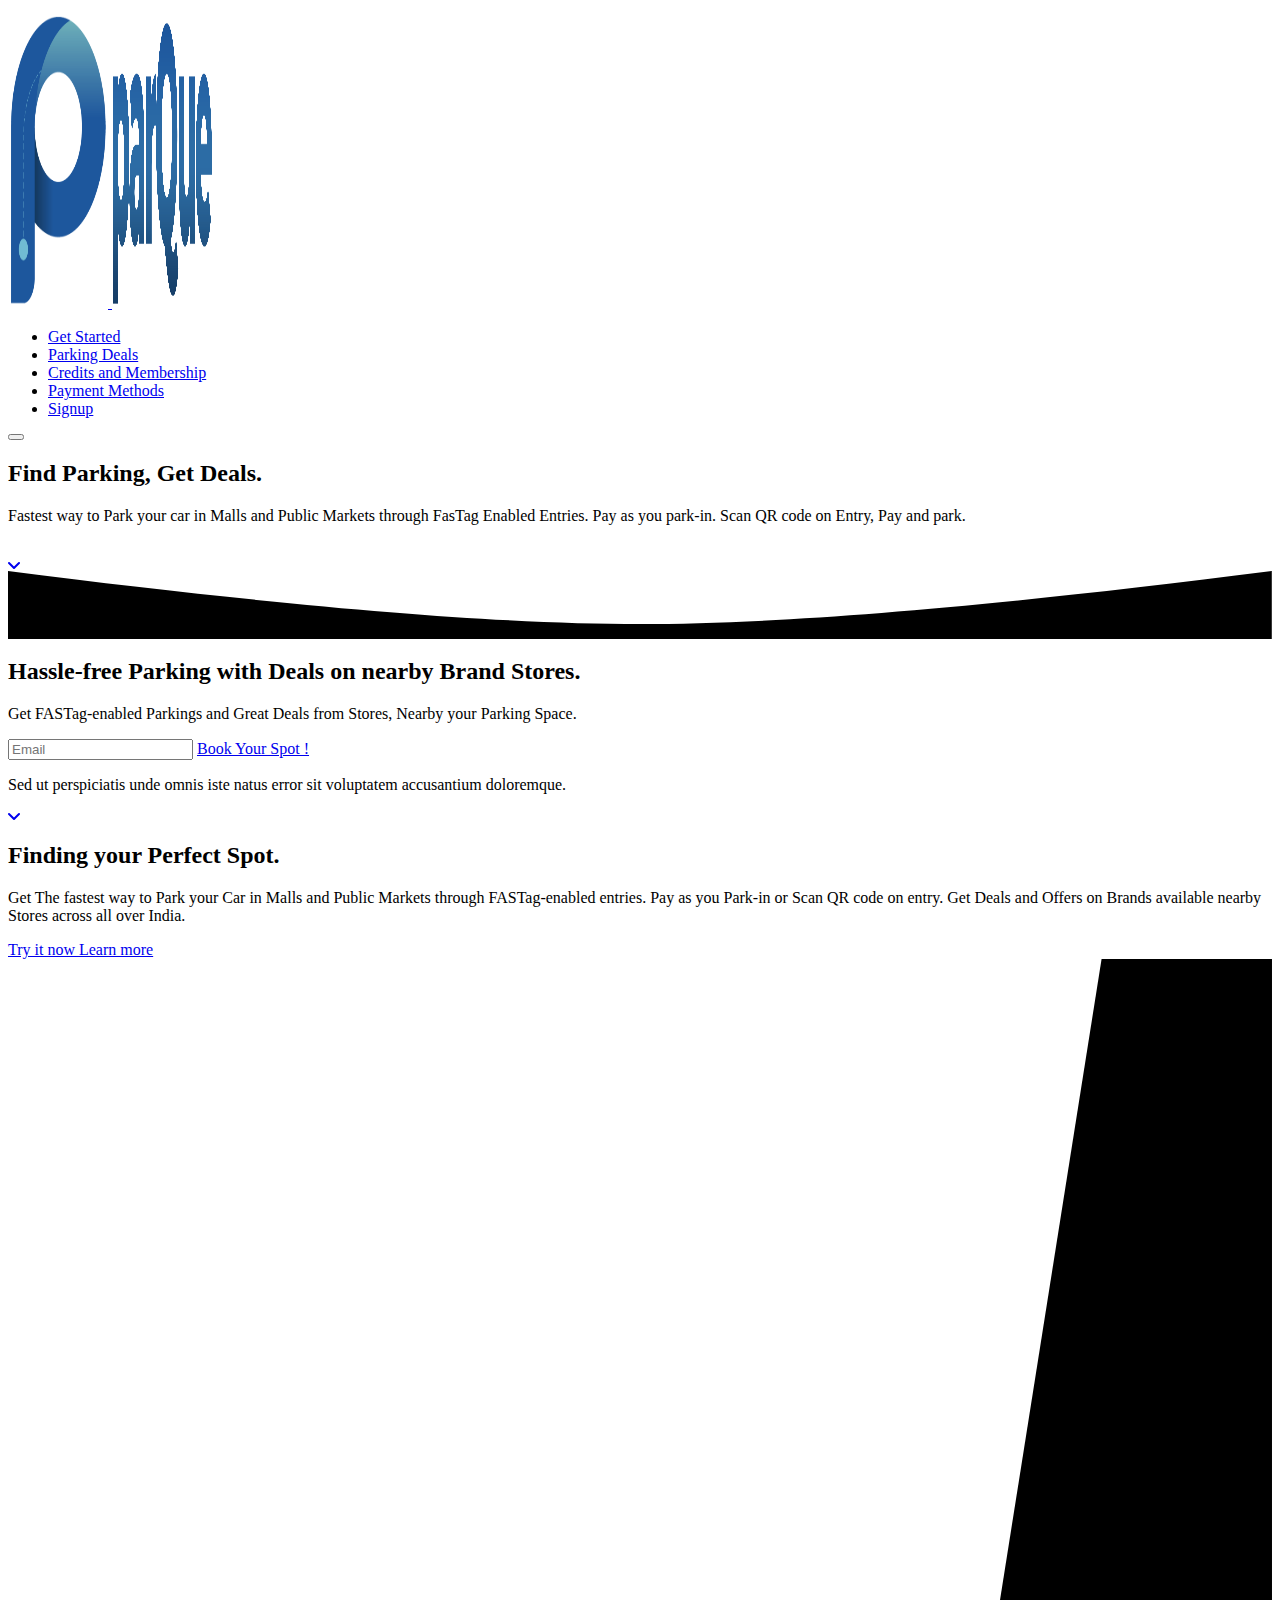
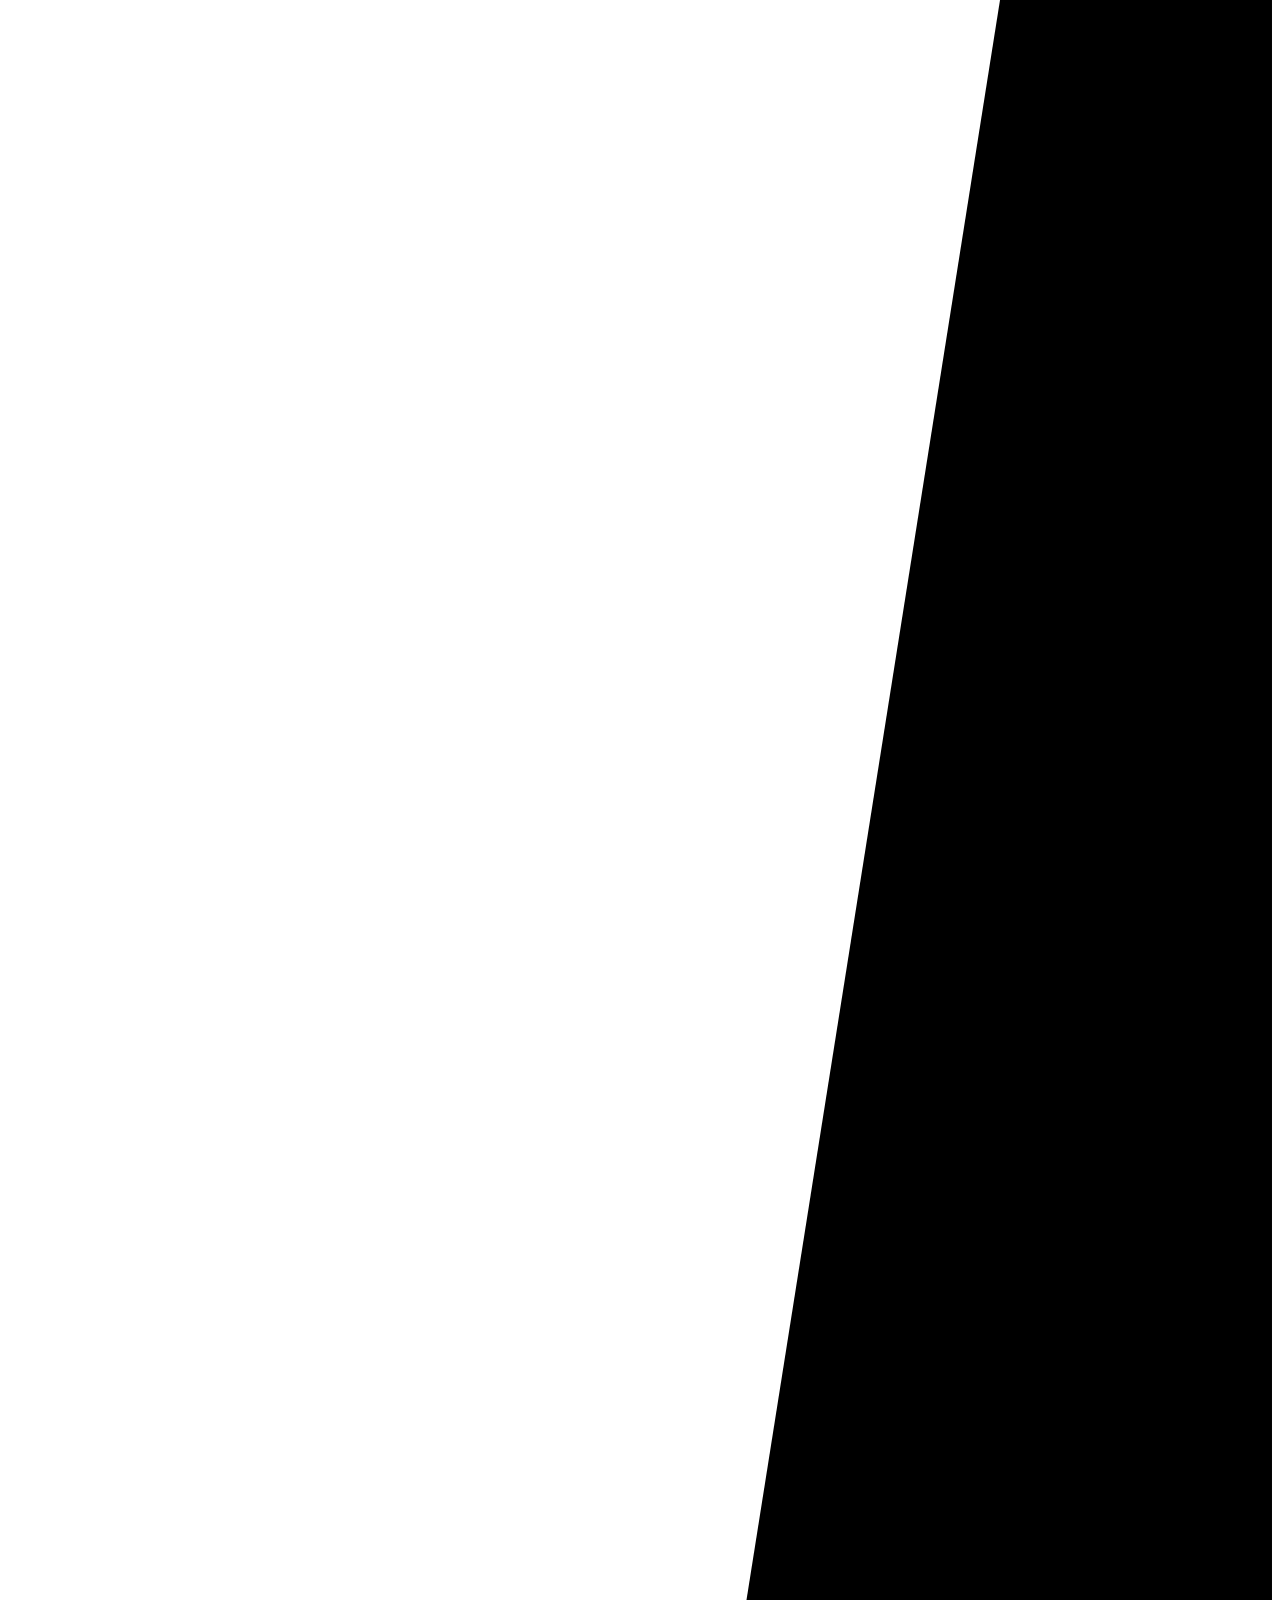
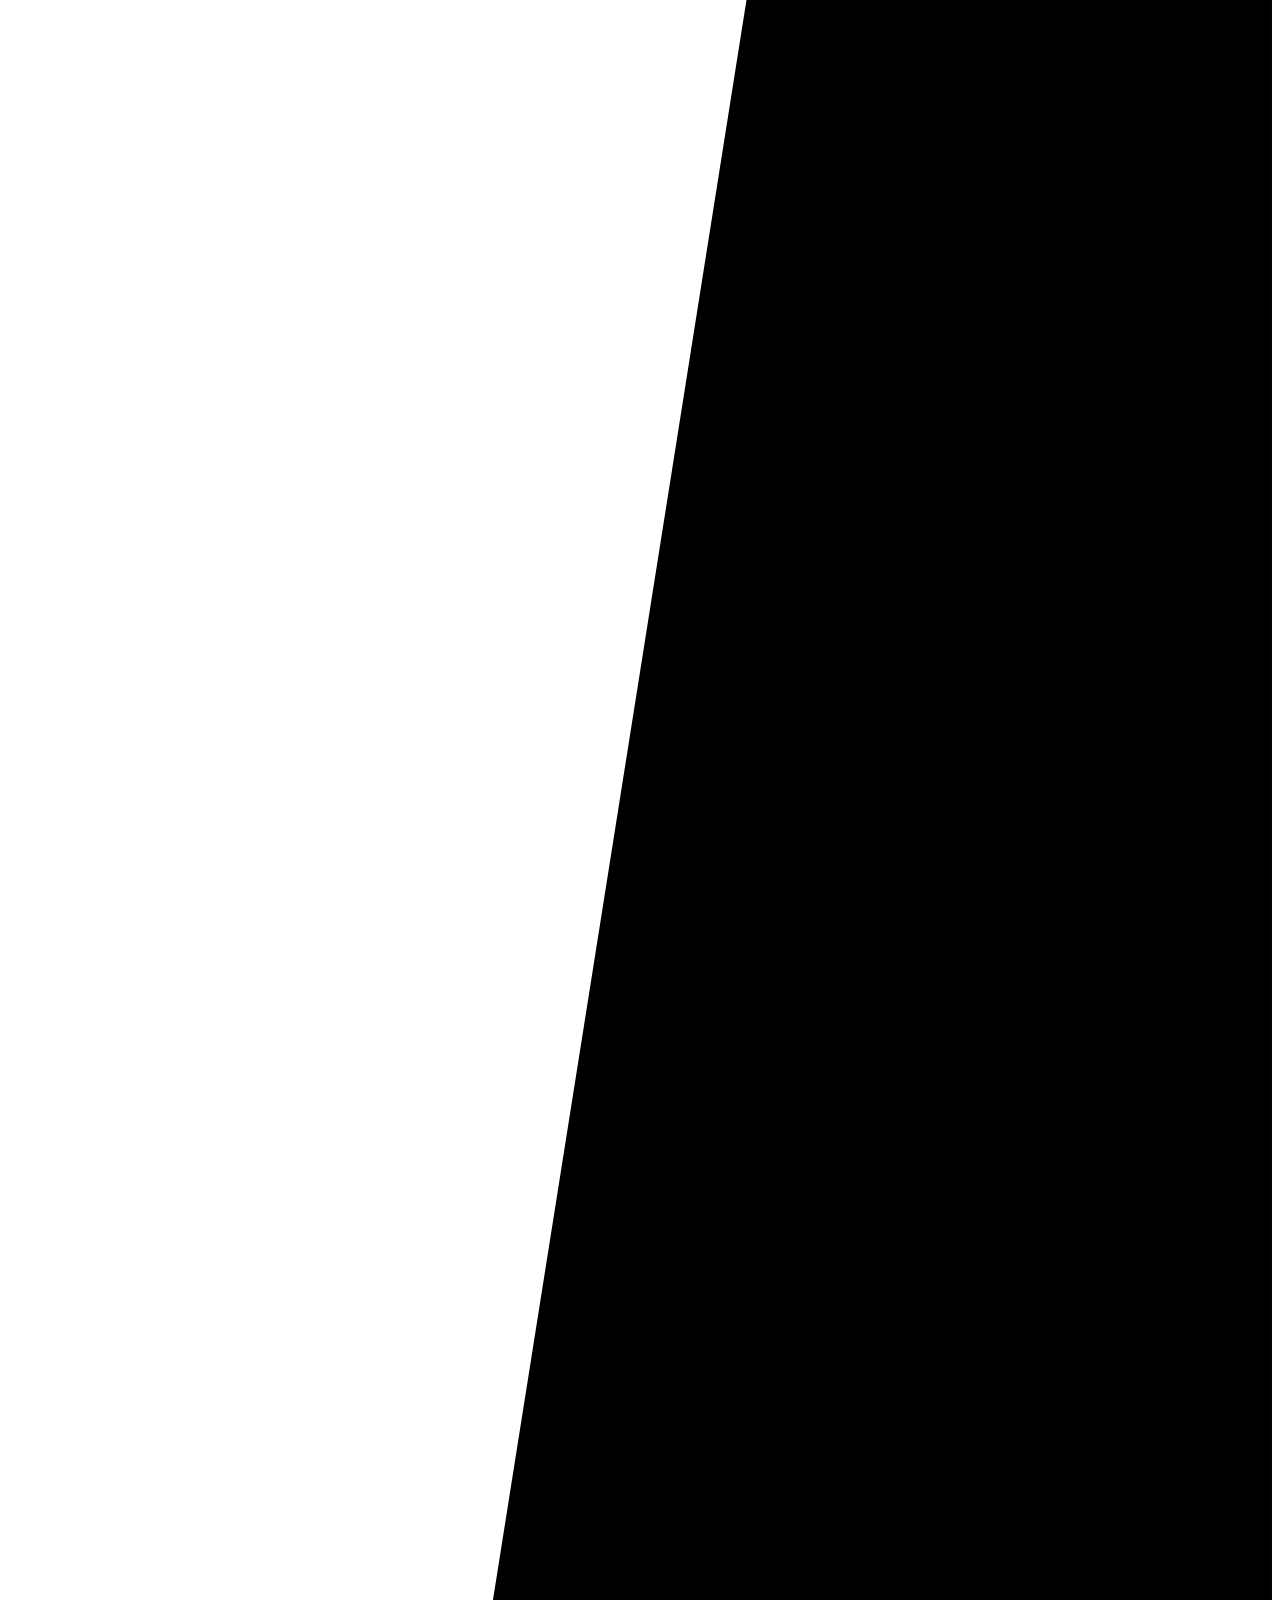
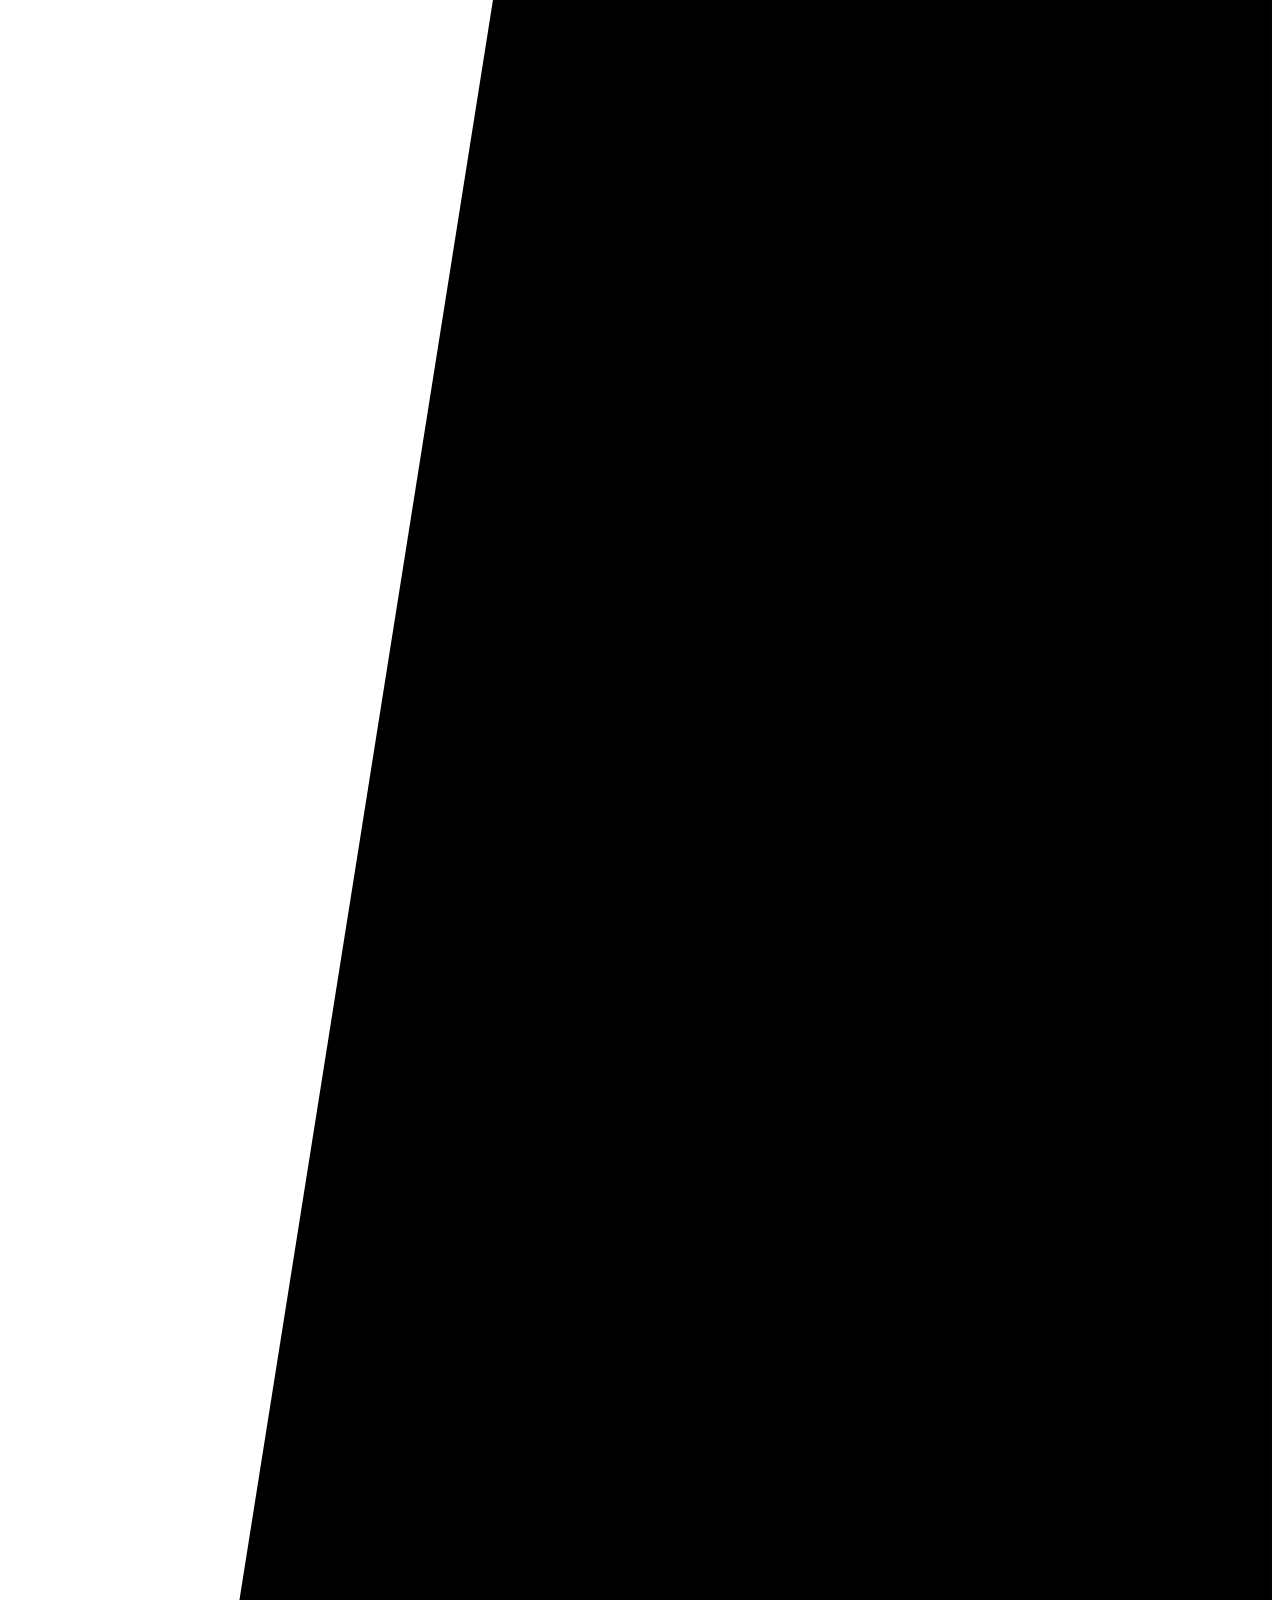
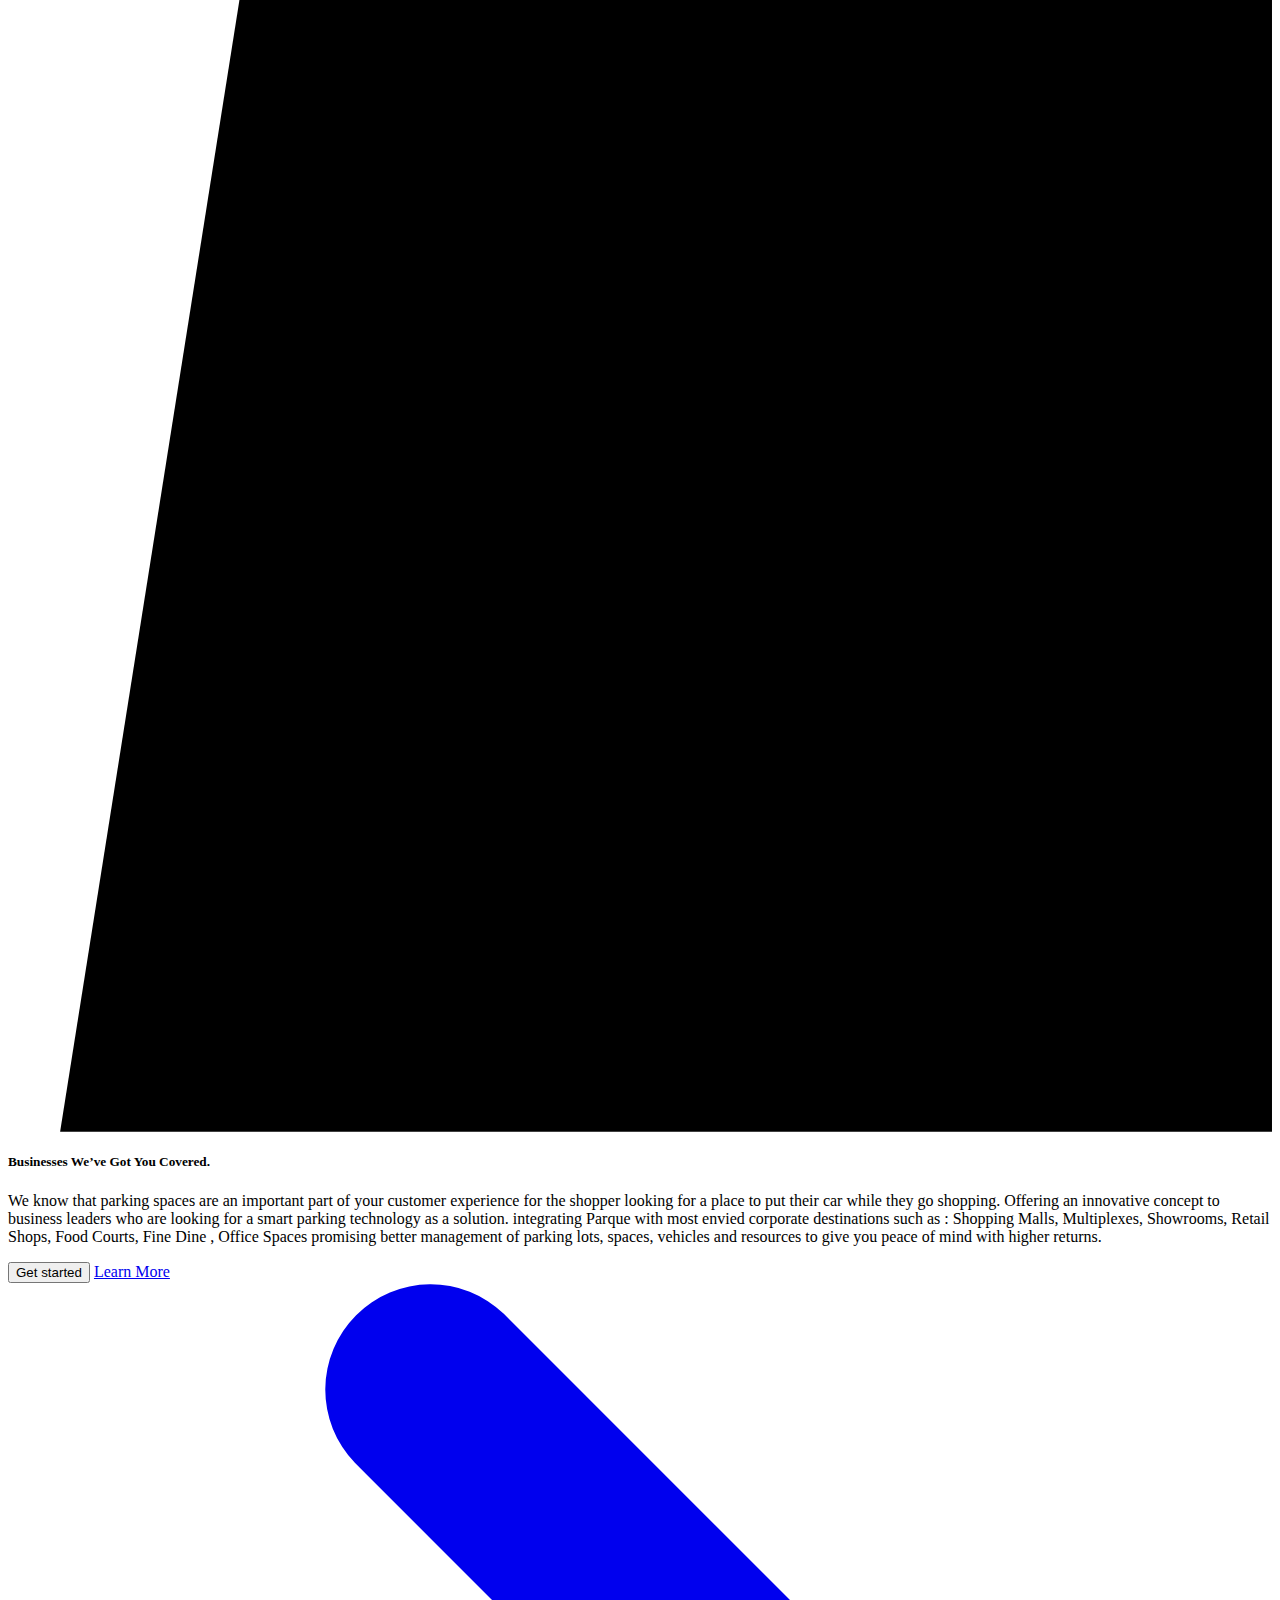
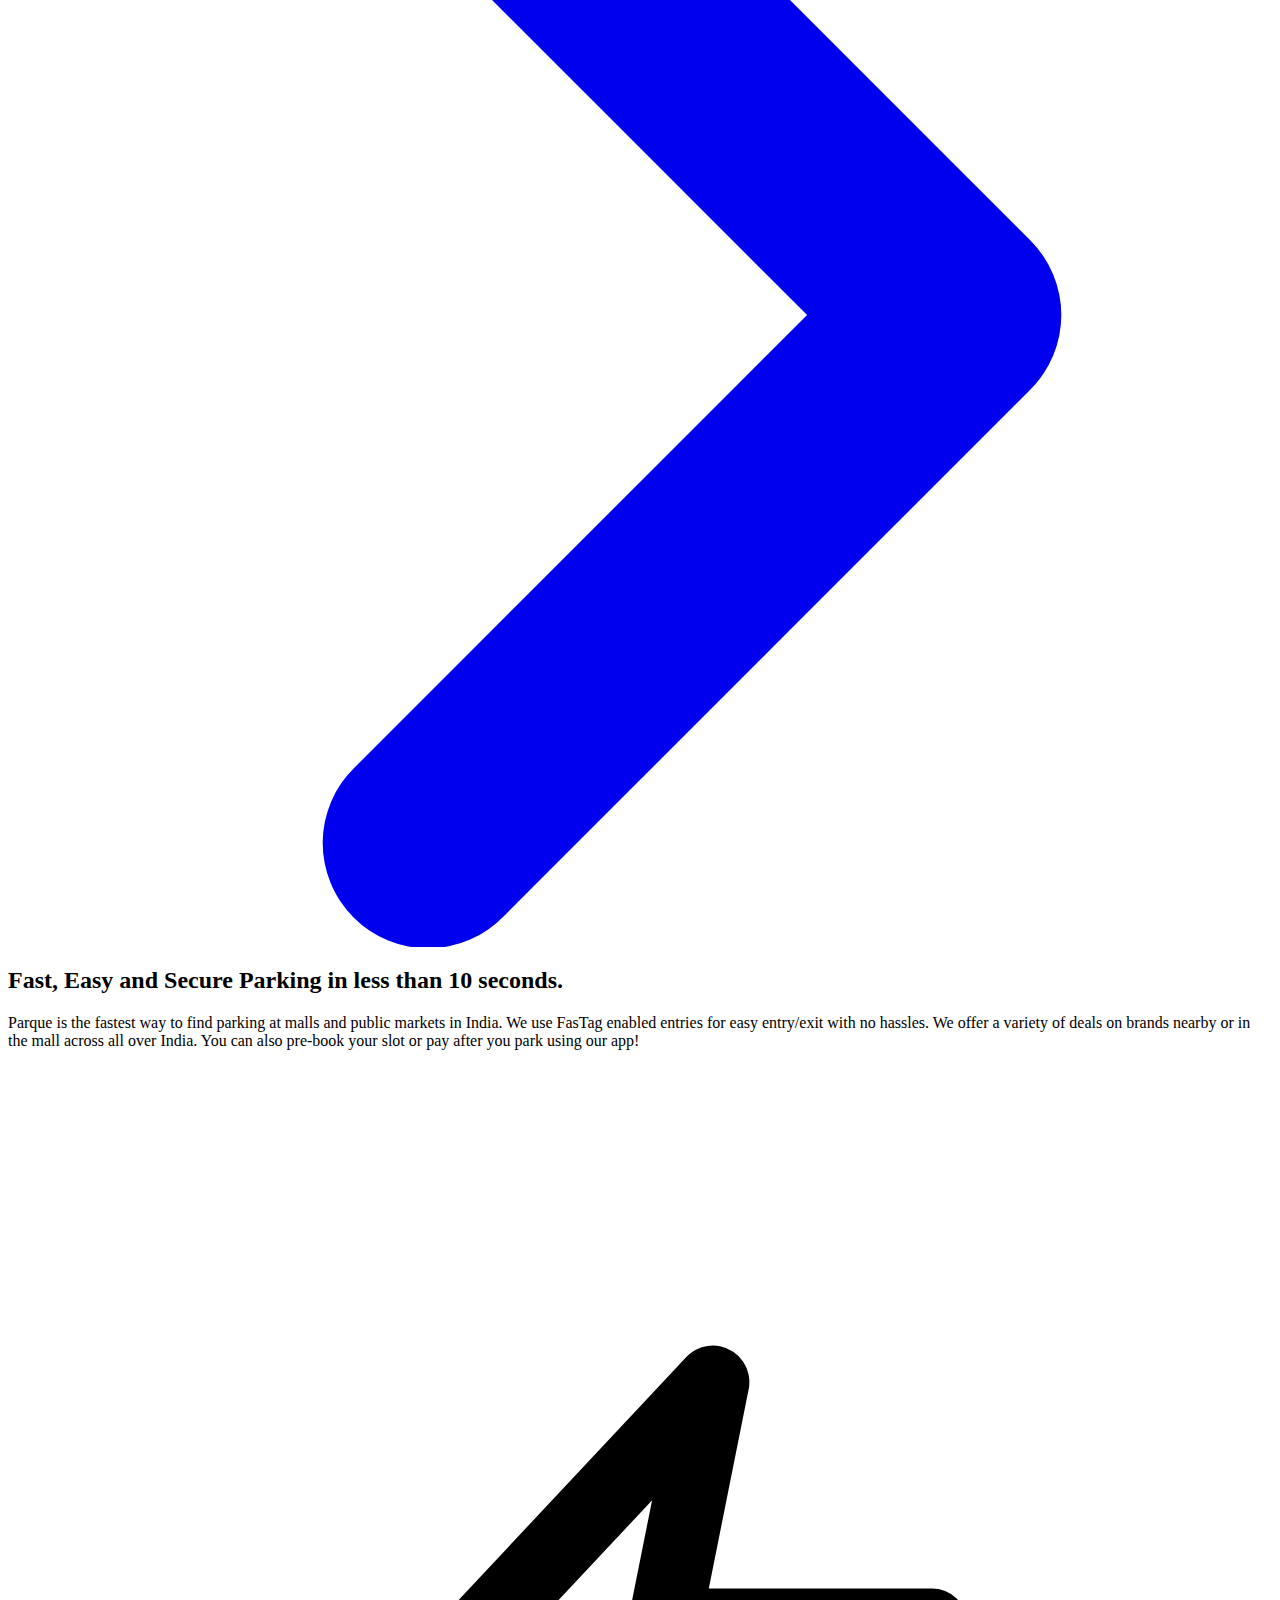
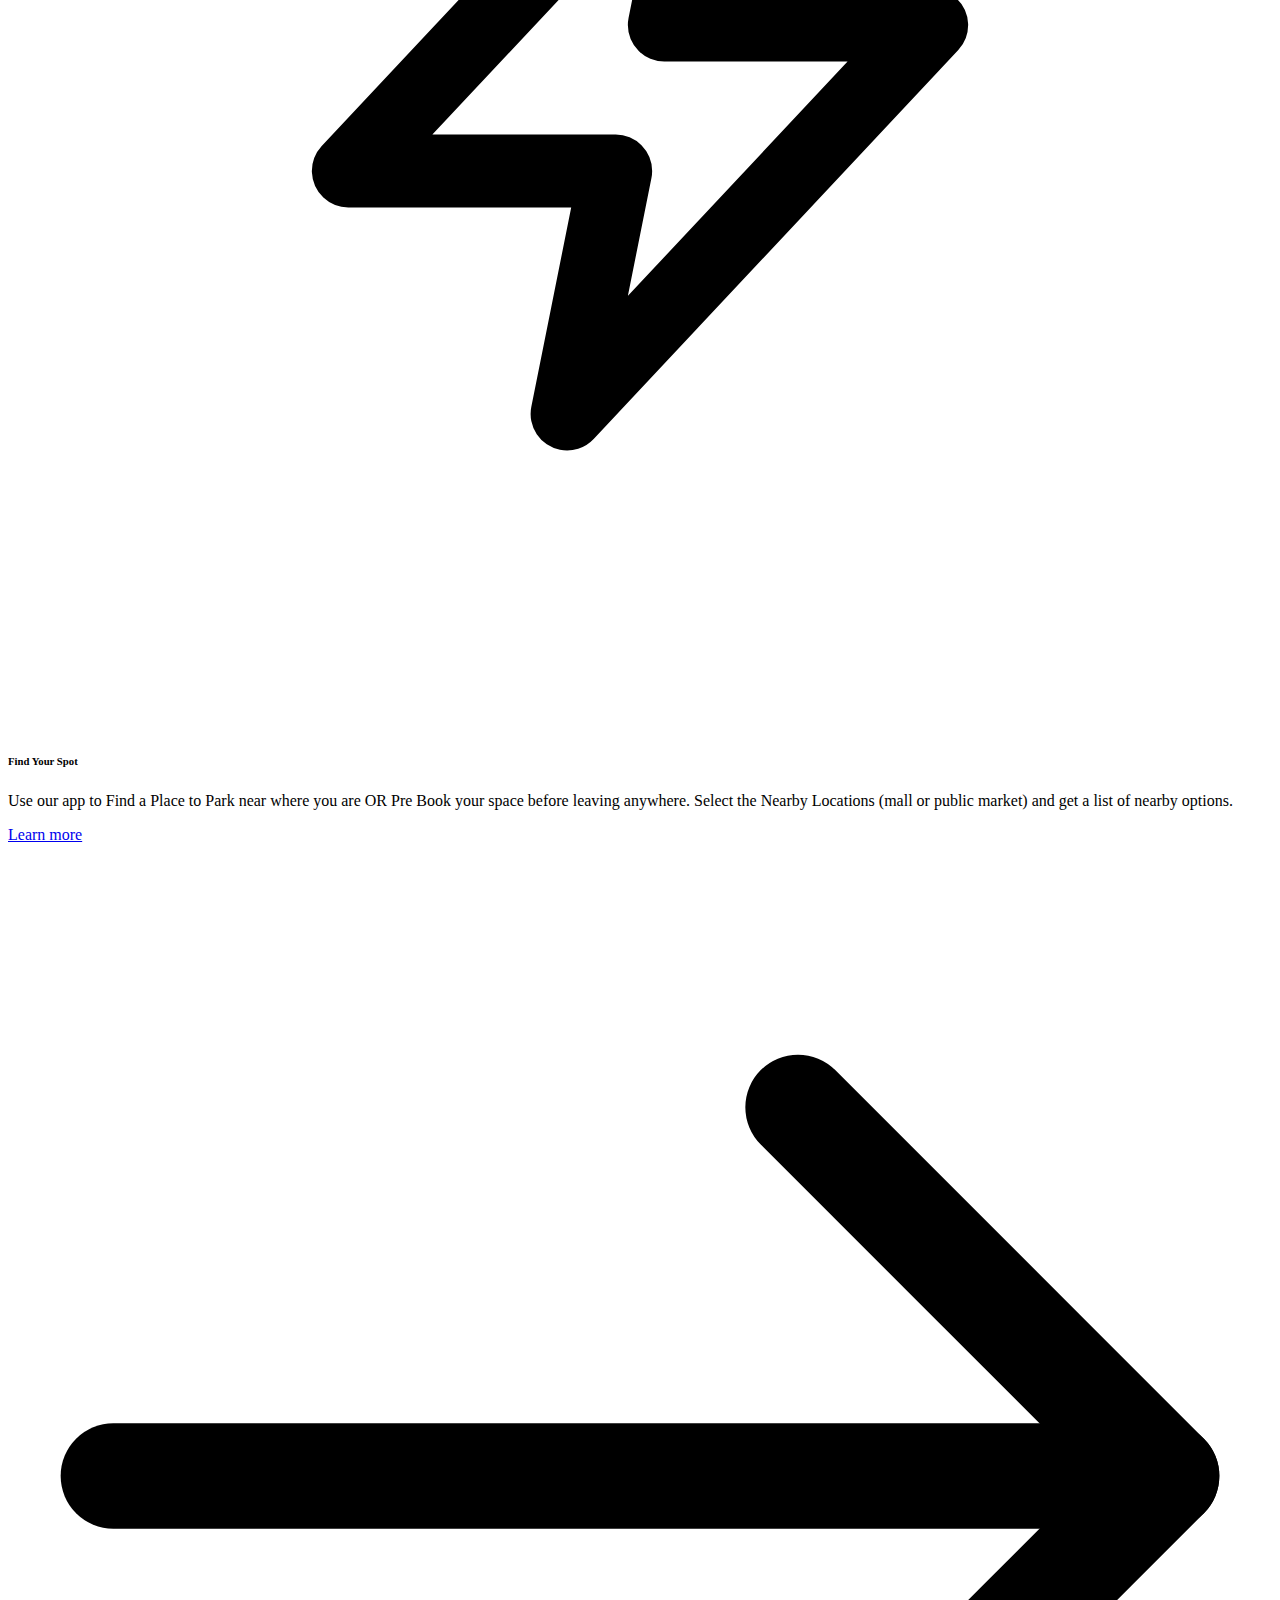
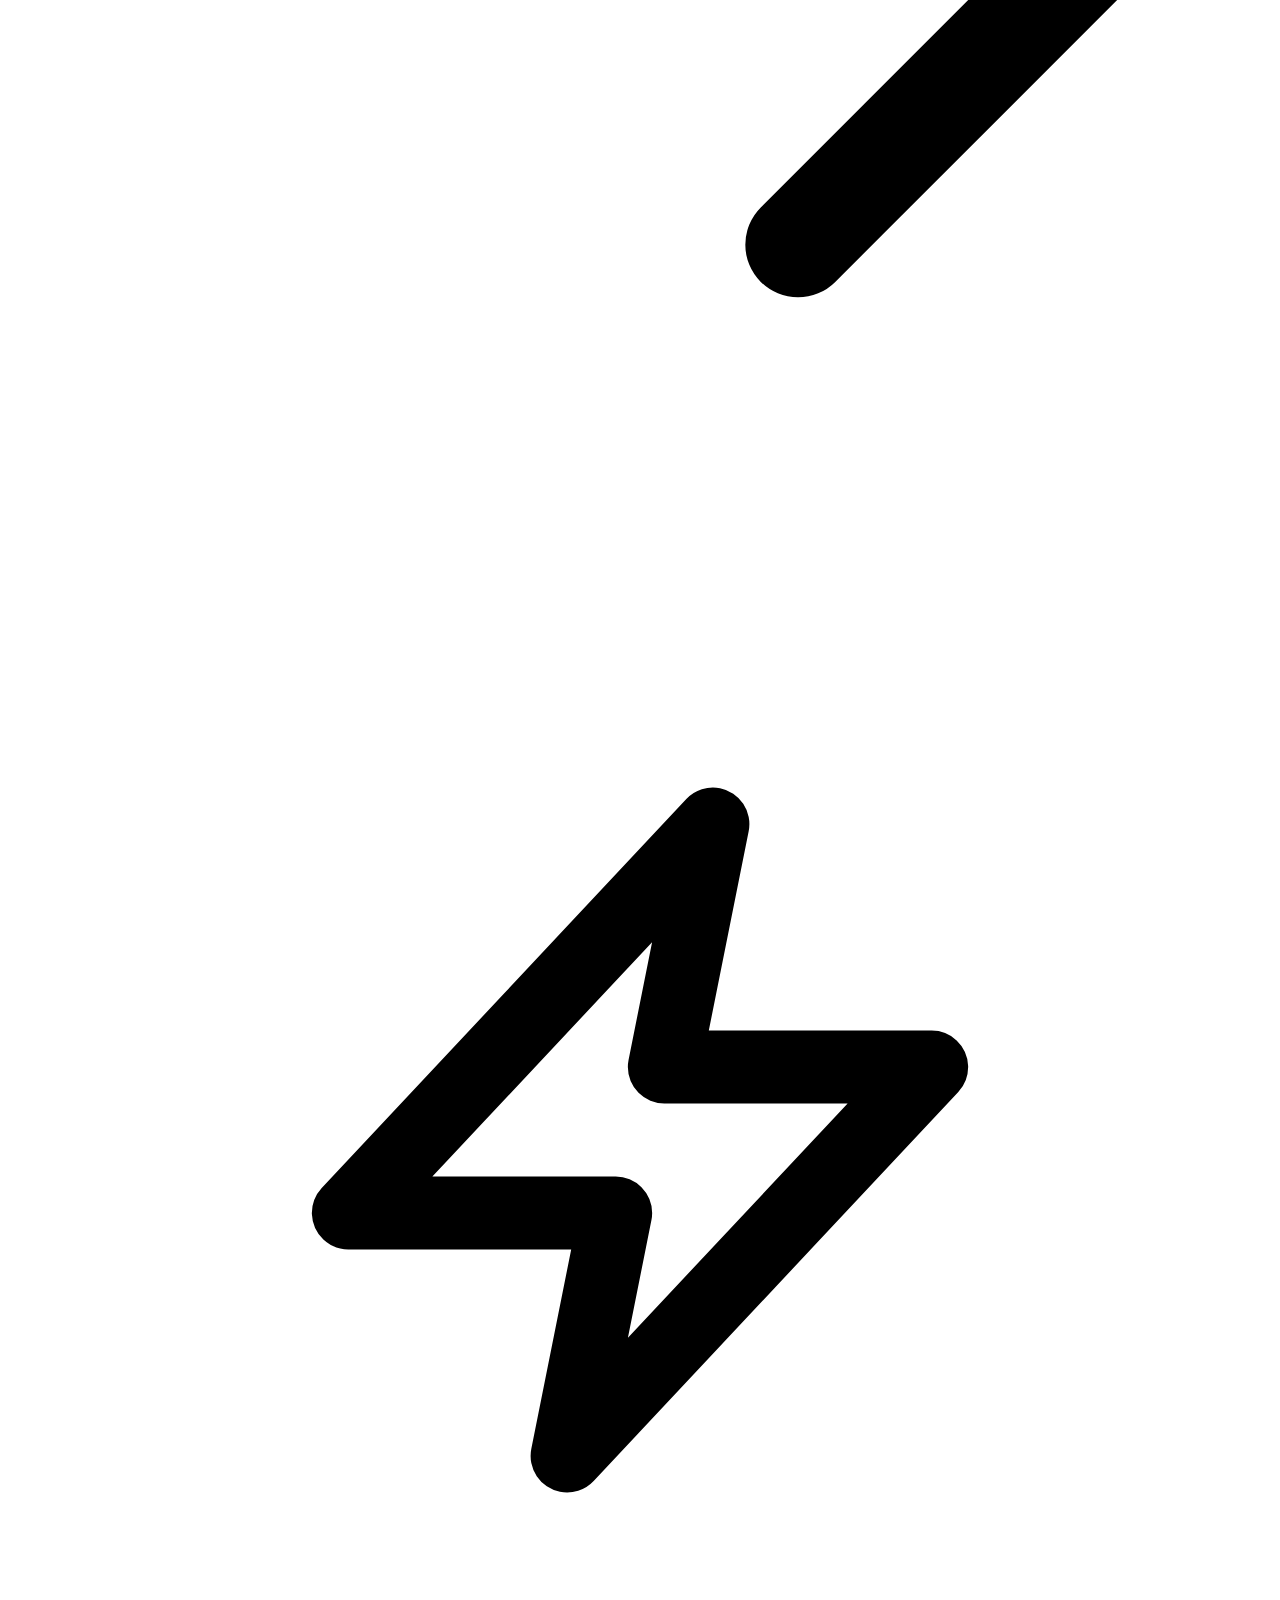
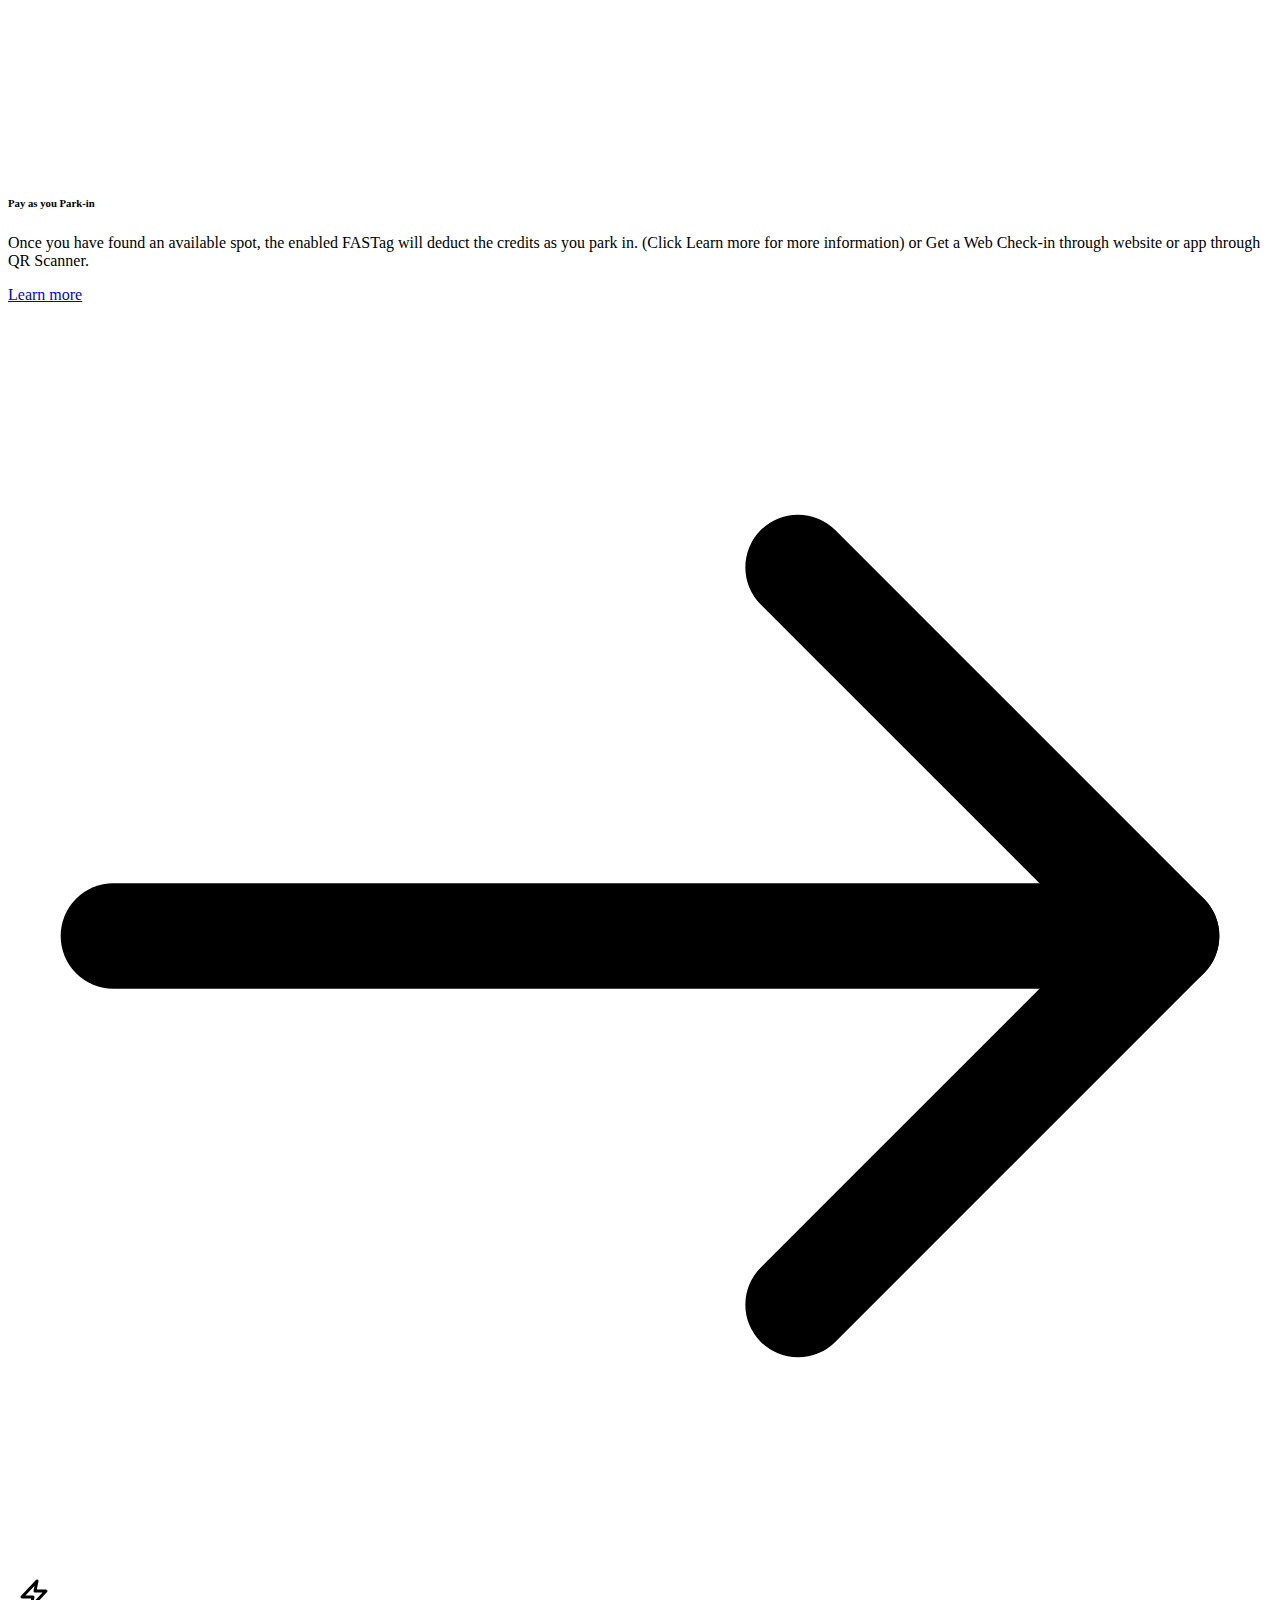
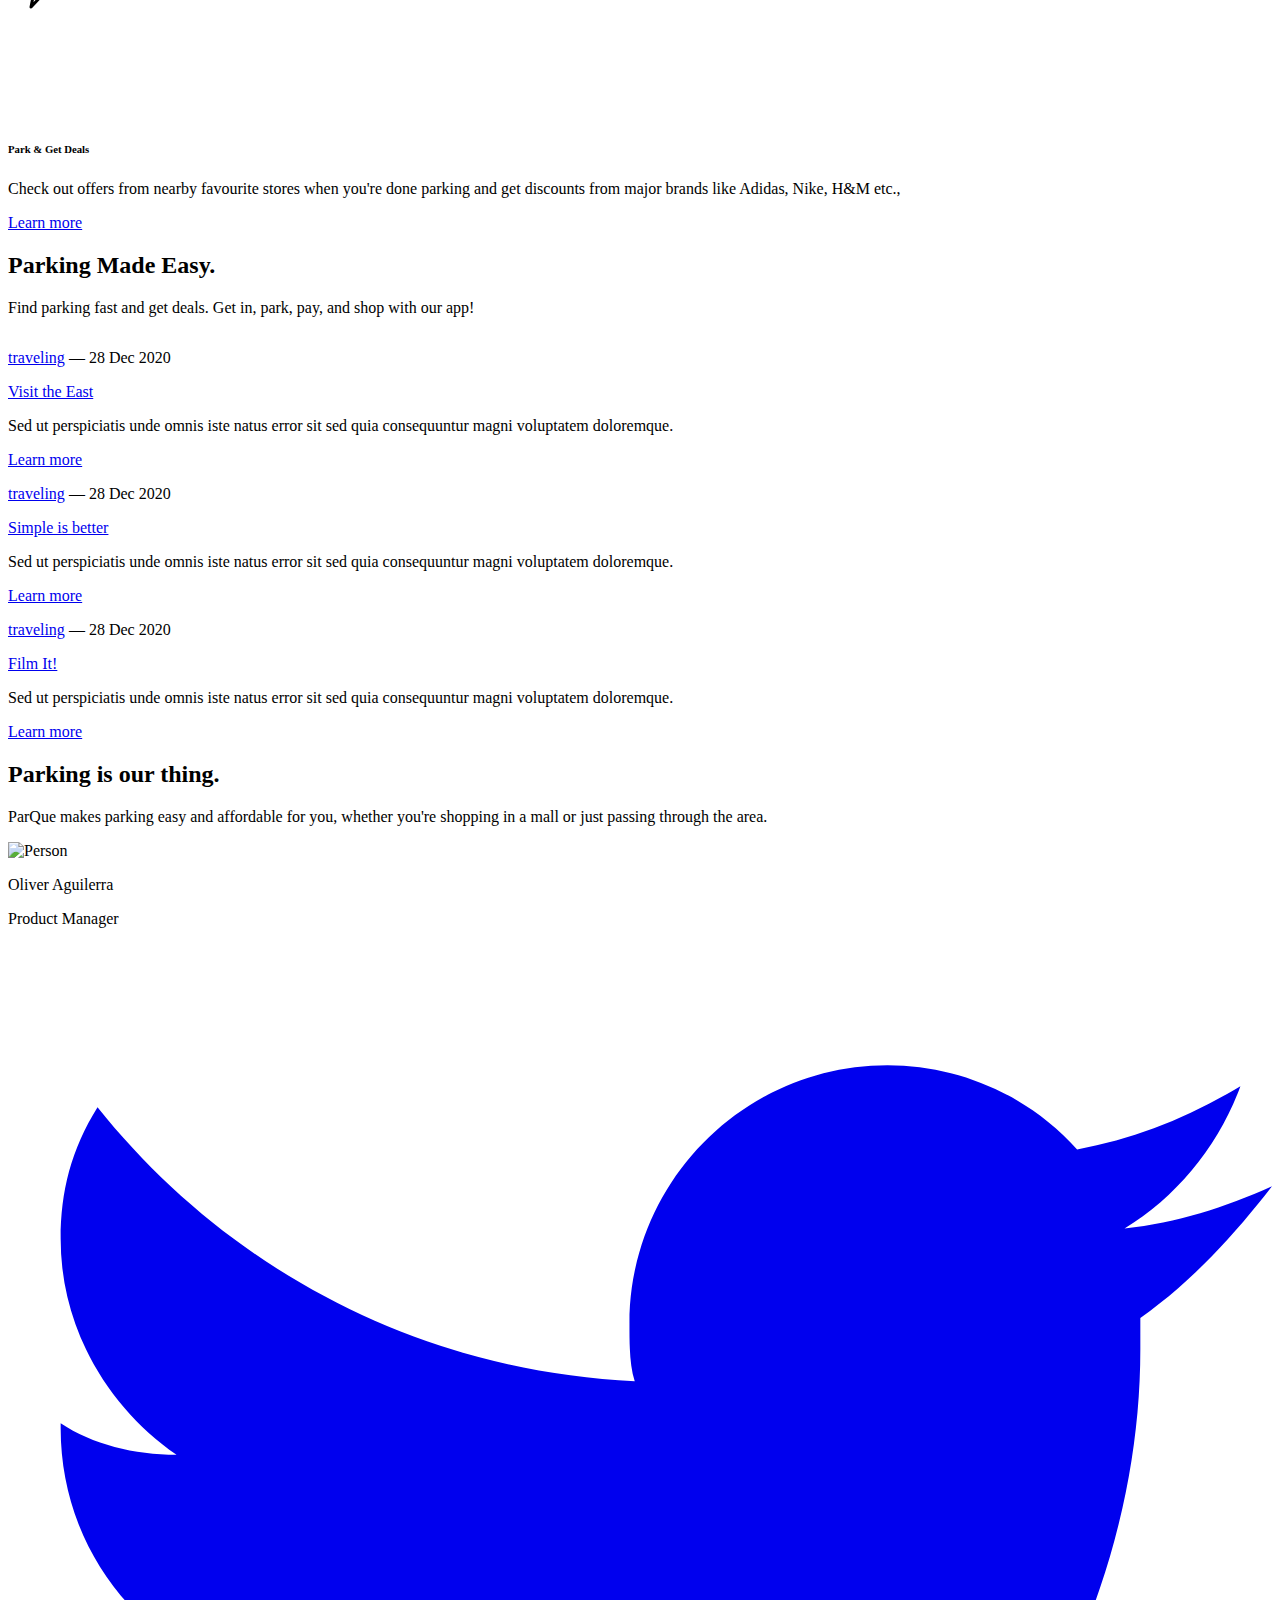
==== index.html @ 0e0c264a "old-layout" ====
<html>

<head>
  <link href="https://unpkg.com/tailwindcss@2.0.2/dist/tailwind.min.css" rel="stylesheet">
</head>

<body>
  <!---->
  <!---->
  <div class="w-full px-4 py-5 mx-auto md:px-24 lg:px-8 bg-gray-50">
    <div class="relative flex items-center justify-between max-w-6xl mx-auto"><a href="/" aria-label="Company"
        title="Company" class="inline-flex items-center">
        <img src="logo-p.png" width="100px" height="300px" alt="">
        <!-- <svg viewBox="0 0 24 24" stroke-linejoin="round"
          stroke-width="2" stroke-linecap="round" stroke-miterlimit="10" stroke="currentColor" fill="none"
          class="w-8 text-teal-accent-400">
          <rect x="3" y="1" width="7" height="12"></rect>
          <rect x="3" y="17" width="7" height="6"></rect>
          <rect x="14" y="1" width="7" height="6"></rect>
          <rect x="14" y="11" width="7" height="12"></rect>
        </svg> -->
        <span class="ml-2 text-xl font-bold tracking-wide text-gray-900 uppercase"><img src="logo-name.png" width="100px" height="300px" alt=""></span>
      </a>
      <ul class="flex items-center hidden space-x-8 lg:flex">
        <li><a href="/" aria-label="Our product" title="Our product"
            class="font-medium tracking-wide text-gray-700 transition-colors duration-200 hover:text-teal-accent-400">Get
            Started</a></li>
        <li><a href="/" aria-label="Our product" title="Our product"
            class="font-medium tracking-wide text-gray-700 transition-colors duration-200 hover:text-teal-accent-400">Parking
            Deals</a></li>
        <li><a href="/" aria-label="Product pricing" title="Product pricing"
            class="font-medium tracking-wide text-gray-700 transition-colors duration-200 hover:text-teal-accent-400">Credits
            and Membership</a></li>
        <li><a href="/" aria-label="About us" title="About us"
            class="font-medium tracking-wide text-gray-700 transition-colors duration-200 hover:text-teal-accent-400">Payment
            Methods</a></li>
        <li><a href="/" aria-label="Sign up" title="Sign up"
            class="inline-flex items-center justify-center h-12 px-6 font-medium tracking-wide text-white transition duration-200 rounded shadow-md bg-yellow-300 hover:bg-yellow-300 focus:shadow-outline focus:outline-none">
            Signup
          </a></li>
      </ul>
      <div class="lg:hidden"><button aria-label="Open Menu" title="Open Menu"
          class="p-2 -mr-1 transition duration-200 rounded focus:outline-none focus:shadow-outline"><svg
            viewBox="0 0 24 24" class="w-5 text-gray-600">
            <path fill="currentColor" d="M23,13H1c-0.6,0-1-0.4-1-1s0.4-1,1-1h22c0.6,0,1,0.4,1,1S23.6,13,23,13z"></path>
            <path fill="currentColor" d="M23,6H1C0.4,6,0,5.6,0,5s0.4-1,1-1h22c0.6,0,1,0.4,1,1S23.6,6,23,6z"></path>
            <path fill="currentColor" d="M23,20H1c-0.6,0-1-0.4-1-1s0.4-1,1-1h22c0.6,0,1,0.4,1,1S23.6,20,23,20z"></path>
          </svg></button></div>
    </div>
  </div>
  <!---->
  <!---->
  <!---->
  <!---->
  <!---->
  <!---->
  <!---->
  <!---->
  <!---->
  <div class="px-4 py-16 mx-auto w-full md:px-24 lg:px-8 lg:py-20 bg-gray-50">
    <div class="flex flex-col items-center justify-between w-full max-w-6xl mx-auto mb-10 lg:flex-row">
      <div class="mb-16 lg:mb-0 lg:max-w-lg lg:pr-5">
        <div class="max-w-xl mb-6">
          <h2
            class="max-w-lg mb-6 font-sans text-3xl font-bold tracking-tight text-gray-900 sm:text-4xl sm:leading-none">
            Find Parking, Get Deals.
          </h2>
          <p class="text-base text-gray-700 md:text-lg">
            Fastest way to Park your car in Malls and Public Markets through FasTag Enabled Entries. Pay as you park-in.
            Scan QR code on Entry, Pay and park.
          </p>
        </div>
        <div class="flex items-center space-x-3"><a href="/" class="w-32 transition duration-300 hover:shadow-lg"><img
              src="https://kitwind.io/assets/kometa/app-store.png" alt=""
              class="object-cover object-top w-full h-auto mx-auto"></a> <a href="/"
            class="w-32 transition duration-300 hover:shadow-lg"><img
              src="https://kitwind.io/assets/kometa/google-play.png" alt=""
              class="object-cover object-top w-full h-auto mx-auto"></a></div>
      </div>
      <div class="flex items-center justify-center lg:w-1/2">
        <div class="w-2/5"><img src="https://kitwind.io/assets/kometa/one-girl-phone.png" alt="" class="object-cover">
        </div>
        <div class="w-5/12 -ml-16 lg:-ml-32"><img src="https://kitwind.io/assets/kometa/two-girls-phone.png" alt=""
            class="object-cover"></div>
      </div>
    </div> <a href="/" aria-label="Scroll down"
      class="flex items-center justify-center w-10 h-10 mx-auto text-${design.text.secondary} duration-300 transform border border-gray-400 rounded-full hover:text-${design.text.secondary} hover:border-${design.background.secondary} hover:shadow hover:scale-110"><svg
        xmlns="http://www.w3.org/2000/svg" width="12" height="12" viewBox="0 0 12 12" fill="currentColor">
        <path
          d="M10.293,3.293,6,7.586,1.707,3.293A1,1,0,0,0,.293,4.707l5,5a1,1,0,0,0,1.414,0l5-5a1,1,0,1,0-1.414-1.414Z">
        </path>
      </svg></a>
  </div>
  <!---->
  <!---->
  <!---->
  <!---->
  <!---->
  <!---->
  <!---->
  <!---->
  <!---->
  <!---->
  <!---->
  <div class="relative bg-gray-50 w-full">
    <div class="absolute inset-x-0 bottom-0"><svg viewBox="0 0 224 12" fill="currentColor" preserveAspectRatio="none"
        class="w-full -mb-1 text-white">
        <path
          d="M0,0 C48.8902582,6.27314026 86.2235915,9.40971039 112,9.40971039 C137.776408,9.40971039 175.109742,6.27314026 224,0 L224,12.0441132 L0,12.0441132 L0,0 Z">
        </path>
      </svg></div>
    <div class="px-4 py-16 mx-auto sm:max-w-xl md:max-w-full lg:max-w-screen-xl md:px-24 lg:px-8 lg:py-20">
      <div class="relative max-w-2xl sm:mx-auto sm:max-w-xl md:max-w-2xl sm:text-center">
        <h2 class="mb-6 font-sans text-3xl font-bold tracking-tight text-gray-900 sm:text-4xl sm:leading-none">
          Hassle-free Parking with Deals on nearby Brand Stores.
        </h2>
        <p class="mb-6 text-base text-gray-700 md:text-lg">
          Get FASTag-enabled Parkings and Great Deals from Stores, Nearby your Parking Space.
        </p>
        <form class="flex flex-col items-center w-full mb-4 md:flex-row md:px-16"><input placeholder="Email"
            required="required" type="text"
            class="flex-grow w-full h-12 px-4 mb-3 text-gray-700 transition duration-200 border-2 border-transparent rounded appearance-none md:mr-2 md:mb-0 bg-deep-purple-900 focus:border-teal-accent-700 focus:outline-none focus:shadow-outline">
          <a href="/"
            class="flex flex-grow w-full items-center justify-center h-12 px-6 font-semibold tracking-wide text-white transition duration-200 rounded shadow-md hover:text-gray-700 bg-yellow-300 hover:yellow-300 focus:shadow-outline focus:outline-none">
            Book Your Spot !
          </a></form>
        <p class="max-w-md mb-10 text-xs tracking-wide text-gray-700 sm:text-sm sm:mx-auto md:mb-16">
          Sed ut perspiciatis unde omnis iste natus error sit voluptatem accusantium doloremque.
        </p> <a href="/" aria-label="Scroll down"
          class="flex items-center justify-center w-10 h-10 mx-auto text-white duration-300 transform border border-gray-400 rounded-full hover:text-teal-accent-400 hover:border-teal-accent-400 hover:shadow hover:scale-110"><svg
            xmlns="http://www.w3.org/2000/svg" width="12" height="12" viewBox="0 0 12 12" fill="currentColor">
            <path
              d="M10.293,3.293,6,7.586,1.707,3.293A1,1,0,0,0,.293,4.707l5,5a1,1,0,0,0,1.414,0l5-5a1,1,0,1,0-1.414-1.414Z">
            </path>
          </svg></a>
      </div>
    </div>
  </div>
  <!---->
  <!---->
  <!---->
  <!---->
  <!---->
  <!---->
  <!---->
  <!---->
  <!---->
  <!---->
  <!---->
  <div class=" w-full  px-4 mx-auto lg:pt-16  md:px-8 bg-gray-50">
    <div class="flex flex-col justify-between max-w-6xl mx-auto lg:flex-row">
      <div class="pt-16 mb-16 lg:mb-0 lg:pt-32 lg:max-w-lg lg:pr-5">
        <div class="max-w-xl mb-6">
          <h2
            class="max-w-lg mb-6 font-sans text-3xl font-bold tracking-tight text-gray-900 sm:text-4xl sm:leading-none">
            Finding your Perfect Spot.
          </h2>
          <p class="text-base text-gray-700 md:text-lg">
            Get The fastest way to Park your Car in Malls and Public Markets through FASTag-enabled entries. Pay as you
            Park-in or Scan QR code on entry. Get Deals and Offers on Brands available nearby Stores across all over
            India.
          </p>
        </div>
        <div class="flex items-center"><a href="/"
            class="inline-flex items-center justify-center h-12 px-6 mr-6 font-medium tracking-wide text-white transition duration-200 rounded shadow-md bg-yellow-300 hover:bg-yellow-300 focus:shadow-outline focus:outline-none">
            Try it now
          </a> <a href="/" aria-label=""
            class="inline-flex items-center font-semibold transition-colors duration-200 text-gray-700 hover:text-gray-700">Learn
            more</a></div>
      </div>
      <div><img src="https://kitwind.io/assets/kometa/two-thirds-phone.png" alt=""
          class="object-cover object-top w-full h-64 mx-auto lg:h-auto xl:mr-24 md:max-w-sm"></div>
    </div>
  </div>
  <!---->
  <!---->
  <!---->
  <!---->
  <!---->
  <!---->
  <!---->
  <!---->
  <!---->
  <!---->
  <!---->
  <!---->
  <!---->
  <!---->
  <div class="px-4 py-16 mx-auto w-full md:px-24 lg:px-8 lg:py-20 bg-gray-50">
    <div class="flex flex-col max-w-screen-lg overflow-hidden bg-white border rounded shadow-sm lg:flex-row sm:mx-auto">
      <div class="relative lg:w-1/2"><img
          src="https://images.pexels.com/photos/3182812/pexels-photo-3182812.jpeg?auto=compress&amp;cs=tinysrgb&amp;dpr=2&amp;h=750&amp;w=1260"
          alt="" class="object-cover w-full lg:absolute h-80 lg:h-full"> <svg viewBox="0 0 20 104" fill="currentColor"
          class="absolute top-0 right-0 hidden h-full text-white lg:inline-block">
          <polygon points="17.3036738 5.68434189e-14 20 5.68434189e-14 20 104 0.824555778 104"></polygon>
        </svg></div>
      <div class="flex flex-col justify-center p-8 bg-white lg:p-16 lg:pl-10 lg:w-1/2">
        <h5 class="mb-3 text-3xl font-extrabold leading-none sm:text-4xl">
          Businesses We’ve Got You Covered.
        </h5>
        <p class="mb-5 text-gray-800">
          We know that parking spaces are an important part of your customer experience for the shopper looking for a
          place to put their car while they go shopping.
          Offering an innovative concept to business leaders who are looking for a smart parking technology as a
          solution. integrating Parque with most envied corporate destinations such as :
          Shopping Malls, Multiplexes, Showrooms, Retail Shops, Food Courts, Fine Dine , Office Spaces promising better
          management of parking lots, spaces, vehicles and resources to give you peace of mind with higher returns.
        </p>
        <div class="flex items-center"><button type="submit"
            class="inline-flex items-center justify-center h-12 px-6 mr-6 font-medium tracking-wide text-white transition duration-200 rounded shadow-md bg-yellow-300 hover:bg-yellow-300 focus:shadow-outline focus:outline-none">
            Get started
          </button> <a href="/" aria-label=""
            class="inline-flex items-center font-semibold transition-colors duration-200 text-yellow-300 hover:text-yellow-300">
            Learn More
            <svg fill="currentColor" viewBox="0 0 12 12" class="inline-block w-3 ml-2">
              <path
                d="M9.707,5.293l-5-5A1,1,0,0,0,3.293,1.707L7.586,6,3.293,10.293a1,1,0,1,0,1.414,1.414l5-5A1,1,0,0,0,9.707,5.293Z">
              </path>
            </svg></a></div>
      </div>
    </div>
  </div>
  <!---->
  <!---->
  <!---->
  <!---->
  <!---->
  <!---->
  <!---->
  <!---->
  <!---->
  <!---->
  <!---->
  <!---->
  <!---->
  <!---->
  <div class="px-4 py-16 mx-auto w-full bg-gray-50 md:px-24 lg:px-8 lg:py-20">
    <div class="max-w-xl mb-10 md:mx-auto sm:text-center lg:max-w-2xl md:mb-12">
      <h2
        class="max-w-lg mb-6 font-sans text-3xl font-bold leading-none tracking-tight text-gray-900 sm:text-4xl md:mx-auto">
        Fast, Easy and Secure Parking in less than 10 seconds.
      </h2>
      <p class="text-base text-gray-700 md:text-lg">
        Parque is the fastest way to find parking at malls and public markets in India. We use FasTag enabled entries
        for easy entry/exit with no hassles. We offer a variety of deals on brands nearby or in the mall across all over
        India. You can also pre-book your slot or pay after you park using our app!
      </p>
    </div>
    <div class="max-w-6xl mx-auto  grid gap-8 row-gap-0 lg:grid-cols-3">
      <div class="relative text-center">
        <div class="flex items-center justify-center w-16 h-16 mx-auto mb-4 rounded-full bg-yellow-100 sm:w-20 sm:h-20">
          <svg stroke="currentColor" viewBox="0 0 52 52" class="w-12 h-12 text-yellow-300 sm:w-16 sm:h-16">
            <polygon stroke-width="3" stroke-linecap="round" stroke-linejoin="round" fill="none"
              points="29 13 14 29 25 29 23 39 38 23 27 23"></polygon>
          </svg></div>
        <h6 class="text-gray-900 mb-2 text-2xl font-extrabold">
          Find Your Spot
        </h6>
        <p class="max-w-md mb-3 text-sm text-gray-900 sm:mx-auto">
          Use our app to Find a Place to Park near where you are OR Pre Book your space before leaving anywhere. Select
          the Nearby Locations (mall or public market) and get a list of nearby options.
        </p> <a href="/" aria-label=""
          class="inline-flex items-center font-semibold transition-colors duration-200 text-yellow-100 hover:text-deep-purple-800">Learn
          more</a>
        <div class="top-0 right-0 flex items-center justify-center h-24 lg:-mr-8 lg:absolute"><svg stroke="currentColor"
            stroke-width="2" stroke-linecap="round" stroke-linejoin="round" viewBox="0 0 24 24"
            class="w-8 text-gray-700 transform rotate-90 lg:rotate-0">
            <line fill="none" stroke-miterlimit="10" x1="2" y1="12" x2="22" y2="12"></line>
            <polyline fill="none" stroke-miterlimit="10" points="15,5 22,12 15,19 "></polyline>
          </svg></div>
      </div>
      <div class="relative text-center">
        <div class="flex items-center justify-center w-16 h-16 mx-auto mb-4 rounded-full bg-yellow-100 sm:w-20 sm:h-20">
          <svg stroke="currentColor" viewBox="0 0 52 52" class="w-12 h-12 text-yellow-300 sm:w-16 sm:h-16">
            <polygon stroke-width="3" stroke-linecap="round" stroke-linejoin="round" fill="none"
              points="29 13 14 29 25 29 23 39 38 23 27 23"></polygon>
          </svg></div>
        <h6 class="text-gray-900 mb-2 text-2xl font-extrabold">
          Pay as you Park-in
        </h6>
        <p class="max-w-md mb-3 text-sm text-gray-900 sm:mx-auto">
          Once you have found an available spot, the enabled FASTag will deduct the credits as you park in. (Click Learn
          more for more information) or Get a Web Check-in through website or app through QR Scanner.
        </p> <a href="/" aria-label=""
          class="inline-flex items-center font-semibold transition-colors duration-200 text-yellow-100 hover:text-deep-purple-800">Learn
          more</a>
        <div class="top-0 right-0 flex items-center justify-center h-24 lg:-mr-8 lg:absolute"><svg stroke="currentColor"
            stroke-width="2" stroke-linecap="round" stroke-linejoin="round" viewBox="0 0 24 24"
            class="w-8 text-gray-700 transform rotate-90 lg:rotate-0">
            <line fill="none" stroke-miterlimit="10" x1="2" y1="12" x2="22" y2="12"></line>
            <polyline fill="none" stroke-miterlimit="10" points="15,5 22,12 15,19 "></polyline>
          </svg></div>
      </div>
      <div class="relative text-center">
        <div class="flex items-center justify-center w-16 h-16 mx-auto mb-4 rounded-full bg-yellow-100 sm:w-20 sm:h-20">
          <svg stroke="currentColor" viewBox="0 0 52 52`" class="w-12 h-12 text-yellow-300 sm:w-16 sm:h-16">
            <polygon stroke-width="3" stroke-linecap="round" stroke-linejoin="round" fill="none"
              points="29 13 14 29 25 29 23 39 38 23 27 23"></polygon>
          </svg></div>
        <h6 class="text-gray-900 mb-2 text-2xl font-extrabold">
          Park &amp; Get Deals
        </h6>
        <p class="max-w-md mb-3 text-sm text-gray-900 sm:mx-auto">
          Check out offers from nearby favourite stores when you're done parking and get discounts from major brands
          like Adidas, Nike, H&amp;M etc.,


        </p> <a href="/" aria-label=""
          class="inline-flex items-center font-semibold transition-colors duration-200 text-yellow-100 hover:text-deep-purple-800">Learn
          more</a>
      </div>
    </div>
  </div>
  <!---->
  <!---->
  <!---->
  <!---->
  <!---->
  <!---->
  <!---->
  <!---->
  <!---->
  <!---->
  <!---->
  <!---->
  <!---->
  <div class="bg-gray-50 px-4 py-16 mx-auto w-full md:px-24 lg:px-8 lg:py-20">
    <div class="max-w-xl mb-10 md:mx-auto sm:text-center lg:max-w-2xl md:mb-12">
      <h2
        class="max-w-lg mb-6 font-sans text-3xl font-bold leading-none tracking-tight text-gray-900 sm:text-4xl md:mx-auto">
        Parking Made Easy.
      </h2>
      <p class="text-base text-gray-700 md:text-lg">
        Find parking fast and get deals. Get in, park, pay, and shop with our app!
      </p>
    </div>
    <div class="max-w-6xl mx-auto  grid gap-8 lg:grid-cols-3 text-gray-900">
      <div class="overflow-hidden transition-shadow duration-300 bg-gray-150 rounded shadow-sm"><img
          src="https://images.pexels.com/photos/2408666/pexels-photo-2408666.jpeg?auto=compress&amp;cs=tinysrgb&amp;dpr=2&amp;w=500"
          alt="" class="object-cover w-full h-64">
        <div class="p-5  border-t-0">
          <p class="mb-3 text-xs font-semibold tracking-wide uppercase"><a href="/" aria-label="Category"
              title="traveling" class="transition-colors duration-200 text-gray-900 hover:text-yellow-300">traveling</a>
            <span class="text-gray-700">— 28 Dec 2020</span></p> <a href="/" aria-label="Category"
            title="Visit the East"
            class="inline-block mb-3 text-2xl font-bold leading-5 transition-colors duration-200 text-gray-900 hover:text-yellow-300">Visit
            the East</a>
          <p class="mb-2 text-gray-700">
            Sed ut perspiciatis unde omnis iste natus error sit sed quia consequuntur magni voluptatem doloremque.
          </p> <a href="/" aria-label=""
            class="inline-flex items-center font-semibold transition-colors duration-200 text-yellow-300 hover:text-yellow-300">Learn
            more</a>
        </div>
      </div>
      <div class="overflow-hidden transition-shadow duration-300 bg-gray-150 rounded shadow-sm"><img
          src="https://images.pexels.com/photos/447592/pexels-photo-447592.jpeg?auto=compress&amp;cs=tinysrgb&amp;dpr=2&amp;h=750&amp;w=1260"
          alt="" class="object-cover w-full h-64">
        <div class="p-5  border-t-0">
          <p class="mb-3 text-xs font-semibold tracking-wide uppercase"><a href="/" aria-label="Category"
              title="traveling" class="transition-colors duration-200 text-gray-900 hover:text-yellow-300">traveling</a>
            <span class="text-gray-700">— 28 Dec 2020</span></p> <a href="/" aria-label="Category"
            title="Simple is better"
            class="inline-block mb-3 text-2xl font-bold leading-5 transition-colors duration-200 text-gray-900 hover:text-yellow-300">Simple
            is better</a>
          <p class="mb-2 text-gray-700">
            Sed ut perspiciatis unde omnis iste natus error sit sed quia consequuntur magni voluptatem doloremque.
          </p> <a href="/" aria-label=""
            class="inline-flex items-center font-semibold transition-colors duration-200 text-yellow-300 hover:text-yellow-300">Learn
            more</a>
        </div>
      </div>
      <div class="overflow-hidden transition-shadow duration-300 bg-gray-150 rounded shadow-sm"><img
          src="https://images.pexels.com/photos/139829/pexels-photo-139829.jpeg?auto=compress&amp;cs=tinysrgb&amp;dpr=2&amp;h=750&amp;w=1260"
          alt="" class="object-cover w-full h-64">
        <div class="p-5  border-t-0">
          <p class="mb-3 text-xs font-semibold tracking-wide uppercase"><a href="/" aria-label="Category"
              title="traveling" class="transition-colors duration-200 text-gray-900 hover:text-yellow-300">traveling</a>
            <span class="text-gray-700">— 28 Dec 2020</span></p> <a href="/" aria-label="Category" title="Film It!"
            class="inline-block mb-3 text-2xl font-bold leading-5 transition-colors duration-200 text-gray-900 hover:text-yellow-300">Film
            It!</a>
          <p class="mb-2 text-gray-700">
            Sed ut perspiciatis unde omnis iste natus error sit sed quia consequuntur magni voluptatem doloremque.
          </p> <a href="/" aria-label=""
            class="inline-flex items-center font-semibold transition-colors duration-200 text-yellow-300 hover:text-yellow-300">Learn
            more</a>
        </div>
      </div>
    </div>
  </div>
  <!---->
  <!---->
  <!---->
  <!---->
  <!---->
  <!---->
  <!---->
  <!---->
  <!---->
  <!---->
  <div class="px-4 py-16 mx-auto w-full bg-gray-50 md:px-24 lg:px-8 lg:py-20">
    <div class="max-w-xl mb-10 md:mx-auto sm:text-center lg:max-w-2xl md:mb-12">
      <h2
        class="max-w-lg mb-6 font-sans text-3xl font-bold leading-none tracking-tight text-gray-900 sm:text-4xl md:mx-auto">
        Parking is our thing.
      </h2>
      <p class="text-base text-gray-700 md:text-lg">
        ParQue makes parking easy and affordable for you, whether you're shopping in a mall or just passing through the
        area.
      </p>
    </div>
    <div class="grid gap-10 mx-auto sm:grid-cols-2 lg:grid-cols-4 lg:max-w-screen-lg">
      <div>
        <div class="relative pb-56 mb-4 rounded shadow lg:pb-64"><img
            src="https://images.pexels.com/photos/220453/pexels-photo-220453.jpeg?auto=compress&amp;cs=tinysrgb&amp;dpr=3&amp;h=750&amp;w=1260"
            alt="Person" class="absolute object-cover w-full h-full rounded"></div>
        <div class="flex flex-col sm:text-center">
          <p class="text-lg font-bold text-gray-900">
            Oliver Aguilerra
          </p>
          <p class="mb-5 text-xs text-gray-900">
            Product Manager
          </p>
          <div class="flex items-center space-x-3 sm:justify-center"><a href="/"
              class="text-gray-700 transition-colors duration-300 hover:text-deep-purple-accent-400"><svg
                viewBox="0 0 24 24" fill="currentColor" class="h-5">
                <path
                  d="M24,4.6c-0.9,0.4-1.8,0.7-2.8,0.8c1-0.6,1.8-1.6,2.2-2.7c-1,0.6-2,1-3.1,1.2c-0.9-1-2.2-1.6-3.6-1.6 c-2.7,0-4.9,2.2-4.9,4.9c0,0.4,0,0.8,0.1,1.1C7.7,8.1,4.1,6.1,1.7,3.1C1.2,3.9,1,4.7,1,5.6c0,1.7,0.9,3.2,2.2,4.1 C2.4,9.7,1.6,9.5,1,9.1c0,0,0,0,0,0.1c0,2.4,1.7,4.4,3.9,4.8c-0.4,0.1-0.8,0.2-1.3,0.2c-0.3,0-0.6,0-0.9-0.1c0.6,2,2.4,3.4,4.6,3.4 c-1.7,1.3-3.8,2.1-6.1,2.1c-0.4,0-0.8,0-1.2-0.1c2.2,1.4,4.8,2.2,7.5,2.2c9.1,0,14-7.5,14-14c0-0.2,0-0.4,0-0.6 C22.5,6.4,23.3,5.5,24,4.6z">
                </path>
              </svg></a> <a href="/"
              class="text-gray-700 transition-colors duration-300 hover:text-deep-purple-accent-400"><svg
                viewBox="0 0 24 24" fill="currentColor" class="h-5">
                <path
                  d="M22,0H2C0.895,0,0,0.895,0,2v20c0,1.105,0.895,2,2,2h11v-9h-3v-4h3V8.413c0-3.1,1.893-4.788,4.659-4.788 c1.325,0,2.463,0.099,2.795,0.143v3.24l-1.918,0.001c-1.504,0-1.795,0.715-1.795,1.763V11h4.44l-1,4h-3.44v9H22c1.105,0,2-0.895,2-2 V2C24,0.895,23.105,0,22,0z">
                </path>
              </svg></a></div>
        </div>
      </div>
      <div>
        <div class="relative pb-56 mb-4 rounded shadow lg:pb-64"><img
            src="https://images.pexels.com/photos/2381069/pexels-photo-2381069.jpeg?auto=compress&amp;cs=tinysrgb&amp;dpr=2&amp;h=750&amp;w=1260"
            alt="Person" class="absolute object-cover w-full h-full rounded"></div>
        <div class="flex flex-col sm:text-center">
          <p class="text-lg font-bold text-gray-900">
            Marta Clermont
          </p>
          <p class="mb-5 text-xs text-gray-900">
            Design Team Lead
          </p>
          <div class="flex items-center space-x-3 sm:justify-center"><a href="/"
              class="text-gray-700 transition-colors duration-300 hover:text-deep-purple-accent-400"><svg
                viewBox="0 0 24 24" fill="currentColor" class="h-5">
                <path
                  d="M24,4.6c-0.9,0.4-1.8,0.7-2.8,0.8c1-0.6,1.8-1.6,2.2-2.7c-1,0.6-2,1-3.1,1.2c-0.9-1-2.2-1.6-3.6-1.6 c-2.7,0-4.9,2.2-4.9,4.9c0,0.4,0,0.8,0.1,1.1C7.7,8.1,4.1,6.1,1.7,3.1C1.2,3.9,1,4.7,1,5.6c0,1.7,0.9,3.2,2.2,4.1 C2.4,9.7,1.6,9.5,1,9.1c0,0,0,0,0,0.1c0,2.4,1.7,4.4,3.9,4.8c-0.4,0.1-0.8,0.2-1.3,0.2c-0.3,0-0.6,0-0.9-0.1c0.6,2,2.4,3.4,4.6,3.4 c-1.7,1.3-3.8,2.1-6.1,2.1c-0.4,0-0.8,0-1.2-0.1c2.2,1.4,4.8,2.2,7.5,2.2c9.1,0,14-7.5,14-14c0-0.2,0-0.4,0-0.6 C22.5,6.4,23.3,5.5,24,4.6z">
                </path>
              </svg></a> <a href="/"
              class="text-gray-700 transition-colors duration-300 hover:text-deep-purple-accent-400"><svg
                viewBox="0 0 24 24" fill="currentColor" class="h-5">
                <path
                  d="M22,0H2C0.895,0,0,0.895,0,2v20c0,1.105,0.895,2,2,2h11v-9h-3v-4h3V8.413c0-3.1,1.893-4.788,4.659-4.788 c1.325,0,2.463,0.099,2.795,0.143v3.24l-1.918,0.001c-1.504,0-1.795,0.715-1.795,1.763V11h4.44l-1,4h-3.44v9H22c1.105,0,2-0.895,2-2 V2C24,0.895,23.105,0,22,0z">
                </path>
              </svg></a></div>
        </div>
      </div>
      <div>
        <div class="relative pb-56 mb-4 rounded shadow lg:pb-64"><img
            src="https://images.pexels.com/photos/3747435/pexels-photo-3747435.jpeg?auto=compress&amp;cs=tinysrgb&amp;dpr=2&amp;h=750&amp;w=1260"
            alt="Person" class="absolute object-cover w-full h-full rounded"></div>
        <div class="flex flex-col sm:text-center">
          <p class="text-lg font-bold text-gray-900">
            Alice Melbourne
          </p>
          <p class="mb-5 text-xs text-gray-900">
            Human Resources
          </p>
          <div class="flex items-center space-x-3 sm:justify-center"><a href="/"
              class="text-gray-700 transition-colors duration-300 hover:text-deep-purple-accent-400"><svg
                viewBox="0 0 24 24" fill="currentColor" class="h-5">
                <path
                  d="M24,4.6c-0.9,0.4-1.8,0.7-2.8,0.8c1-0.6,1.8-1.6,2.2-2.7c-1,0.6-2,1-3.1,1.2c-0.9-1-2.2-1.6-3.6-1.6 c-2.7,0-4.9,2.2-4.9,4.9c0,0.4,0,0.8,0.1,1.1C7.7,8.1,4.1,6.1,1.7,3.1C1.2,3.9,1,4.7,1,5.6c0,1.7,0.9,3.2,2.2,4.1 C2.4,9.7,1.6,9.5,1,9.1c0,0,0,0,0,0.1c0,2.4,1.7,4.4,3.9,4.8c-0.4,0.1-0.8,0.2-1.3,0.2c-0.3,0-0.6,0-0.9-0.1c0.6,2,2.4,3.4,4.6,3.4 c-1.7,1.3-3.8,2.1-6.1,2.1c-0.4,0-0.8,0-1.2-0.1c2.2,1.4,4.8,2.2,7.5,2.2c9.1,0,14-7.5,14-14c0-0.2,0-0.4,0-0.6 C22.5,6.4,23.3,5.5,24,4.6z">
                </path>
              </svg></a> <a href="/"
              class="text-gray-700 transition-colors duration-300 hover:text-deep-purple-accent-400"><svg
                viewBox="0 0 24 24" fill="currentColor" class="h-5">
                <path
                  d="M22,0H2C0.895,0,0,0.895,0,2v20c0,1.105,0.895,2,2,2h11v-9h-3v-4h3V8.413c0-3.1,1.893-4.788,4.659-4.788 c1.325,0,2.463,0.099,2.795,0.143v3.24l-1.918,0.001c-1.504,0-1.795,0.715-1.795,1.763V11h4.44l-1,4h-3.44v9H22c1.105,0,2-0.895,2-2 V2C24,0.895,23.105,0,22,0z">
                </path>
              </svg></a></div>
        </div>
      </div>
      <div>
        <div class="relative pb-56 mb-4 rounded shadow lg:pb-64"><img
            src="https://images.pexels.com/photos/3931603/pexels-photo-3931603.jpeg?auto=compress&amp;cs=tinysrgb&amp;dpr=2&amp;h=750&amp;w=1260"
            alt="Person" class="absolute object-cover w-full h-full rounded"></div>
        <div class="flex flex-col sm:text-center">
          <p class="text-lg font-bold text-gray-900">
            John Doe
          </p>
          <p class="mb-5 text-xs text-gray-900">
            Good guy
          </p>
          <div class="flex items-center space-x-3 sm:justify-center"><a href="/"
              class="text-gray-700 transition-colors duration-300 hover:text-deep-purple-accent-400"><svg
                viewBox="0 0 24 24" fill="currentColor" class="h-5">
                <path
                  d="M24,4.6c-0.9,0.4-1.8,0.7-2.8,0.8c1-0.6,1.8-1.6,2.2-2.7c-1,0.6-2,1-3.1,1.2c-0.9-1-2.2-1.6-3.6-1.6 c-2.7,0-4.9,2.2-4.9,4.9c0,0.4,0,0.8,0.1,1.1C7.7,8.1,4.1,6.1,1.7,3.1C1.2,3.9,1,4.7,1,5.6c0,1.7,0.9,3.2,2.2,4.1 C2.4,9.7,1.6,9.5,1,9.1c0,0,0,0,0,0.1c0,2.4,1.7,4.4,3.9,4.8c-0.4,0.1-0.8,0.2-1.3,0.2c-0.3,0-0.6,0-0.9-0.1c0.6,2,2.4,3.4,4.6,3.4 c-1.7,1.3-3.8,2.1-6.1,2.1c-0.4,0-0.8,0-1.2-0.1c2.2,1.4,4.8,2.2,7.5,2.2c9.1,0,14-7.5,14-14c0-0.2,0-0.4,0-0.6 C22.5,6.4,23.3,5.5,24,4.6z">
                </path>
              </svg></a> <a href="/"
              class="text-gray-700 transition-colors duration-300 hover:text-deep-purple-accent-400"><svg
                viewBox="0 0 24 24" fill="currentColor" class="h-5">
                <path
                  d="M22,0H2C0.895,0,0,0.895,0,2v20c0,1.105,0.895,2,2,2h11v-9h-3v-4h3V8.413c0-3.1,1.893-4.788,4.659-4.788 c1.325,0,2.463,0.099,2.795,0.143v3.24l-1.918,0.001c-1.504,0-1.795,0.715-1.795,1.763V11h4.44l-1,4h-3.44v9H22c1.105,0,2-0.895,2-2 V2C24,0.895,23.105,0,22,0z">
                </path>
              </svg></a></div>
        </div>
      </div>
    </div>
  </div>
  <!---->
  <!---->
  <!---->
  <!---->
  <!---->
  <!---->
  <!---->
  <!---->
  <!---->
  <!---->
  <!---->
  <!---->
  <!---->
  <!---->
  <div class="bg-gray-150 px-4 pt-16 mx-auto w-full border-opacity-10 md:px-24 lg:px-8">
    <div class="max-w-6xl mx-auto grid gap-10 row-gap-6 mb-8 sm:grid-cols-2 lg:grid-cols-4">
      <div class="sm:col-span-2"><a href="/" aria-label="Go home" title="Company" class="inline-flex items-center"><svg
            viewBox="0 0 24 24" stroke-linejoin="round" stroke-width="2" stroke-linecap="round" stroke-miterlimit="10"
            stroke="currentColor" fill="none`" class="w-8 text-yellow-300">
            <rect x="3" y="1" width="7" height="12"></rect>
            <rect x="3" y="17" width="7" height="6"></rect>
            <rect x="14" y="1" width="7" height="6"></rect>
            <rect x="14" y="11" width="7" height="12"></rect>
          </svg> <span class="ml-2 text-xl font-bold tracking-wide text-gray-900 uppercase">Company</span></a>
        <div class="mt-6 lg:max-w-sm">
          <p class="text-sm text-gray-900">
            The Fastest way to park your car in Malls and Public Markets.
          </p>
        </div>
      </div>
      <div class="space-y-2 text-sm">
        <p class="text-base font-bold tracking-wide text-gray-900">
          Contacts
        </p>
        <div class="flex">
          <p class="mr-1 text-gray-900">
            Phone:
          </p> <a href="tel:850-123-5021" aria-label="Our phone" title="Our phone"
            class="transition-colors duration-300 text-yellow-300 hover:text-deep-purple-800">850-123-5021</a>
        </div>
        <div class="flex">
          <p class="mr-1 text-gray-900">
            Email:
          </p> <a href="mailto:info@lorem.mail" aria-label="Our email" title="Our email"
            class="transition-colors duration-300 text-yellow-300 hover:text-deep-purple-800">info@lorem.mail</a>
        </div>
        <div class="flex">
          <p class="mr-1 text-gray-900">
            Address:
          </p> <a href="https://www.google.com/maps" target="_blank" rel="noopener noreferrer" aria-label="Our address"
            title="Our address" class="transition-colors duration-300 text-yellow-300 hover:text-deep-purple-800">
            312 Lovely Street, NY
          </a>
        </div>
      </div>
      <div><span class="text-base font-bold tracking-wide text-gray-900">Social</span>
        <div class="flex items-center mt-1 space-x-3"><a href="/"
            class="text-gray-700 transition-colors duration-300 hover:text-yellow-300"><svg viewBox="0 0 24 24"
              fill="currentColor" class="h-5">
              <path
                d="M24,4.6c-0.9,0.4-1.8,0.7-2.8,0.8c1-0.6,1.8-1.6,2.2-2.7c-1,0.6-2,1-3.1,1.2c-0.9-1-2.2-1.6-3.6-1.6 c-2.7,0-4.9,2.2-4.9,4.9c0,0.4,0,0.8,0.1,1.1C7.7,8.1,4.1,6.1,1.7,3.1C1.2,3.9,1,4.7,1,5.6c0,1.7,0.9,3.2,2.2,4.1 C2.4,9.7,1.6,9.5,1,9.1c0,0,0,0,0,0.1c0,2.4,1.7,4.4,3.9,4.8c-0.4,0.1-0.8,0.2-1.3,0.2c-0.3,0-0.6,0-0.9-0.1c0.6,2,2.4,3.4,4.6,3.4 c-1.7,1.3-3.8,2.1-6.1,2.1c-0.4,0-0.8,0-1.2-0.1c2.2,1.4,4.8,2.2,7.5,2.2c9.1,0,14-7.5,14-14c0-0.2,0-0.4,0-0.6 C22.5,6.4,23.3,5.5,24,4.6z">
              </path>
            </svg></a> <a href="/" class="text-gray-700 transition-colors duration-300 hover:text-yellow-300"><svg
              viewBox="0 0 30 30" fill="currentColor" class="h-6">
              <circle cx="15" cy="15" r="4"></circle>
              <path
                d="M19.999,3h-10C6.14,3,3,6.141,3,10.001v10C3,23.86,6.141,27,10.001,27h10C23.86,27,27,23.859,27,19.999v-10   C27,6.14,23.859,3,19.999,3z M15,21c-3.309,0-6-2.691-6-6s2.691-6,6-6s6,2.691,6,6S18.309,21,15,21z M22,9c-0.552,0-1-0.448-1-1   c0-0.552,0.448-1,1-1s1,0.448,1,1C23,8.552,22.552,9,22,9z">
              </path>
            </svg></a> <a href="/" class="text-gray-700 transition-colors duration-300 hover:text-yellow-300"><svg
              viewBox="0 0 24 24" fill="currentColor" class="h-5">
              <path
                d="M22,0H2C0.895,0,0,0.895,0,2v20c0,1.105,0.895,2,2,2h11v-9h-3v-4h3V8.413c0-3.1,1.893-4.788,4.659-4.788 c1.325,0,2.463,0.099,2.795,0.143v3.24l-1.918,0.001c-1.504,0-1.795,0.715-1.795,1.763V11h4.44l-1,4h-3.44v9H22c1.105,0,2-0.895,2-2 V2C24,0.895,23.105,0,22,0z">
              </path>
            </svg></a></div>
      </div>
    </div>
    <div class="max-w-6xl mx-auto flex flex-col-reverse justify-between pt-5 pb-10 border-t lg:flex-row">
      <p class="text-sm text-gray-700">
        © Copyright 2020 Company. All rights reserved.
      </p>
      <ul class="flex flex-col mb-3 space-y-2 lg:mb-0 sm:space-y-0 sm:space-x-5 sm:flex-row">
        <li><a href="/" class="text-sm text-gray-700 transition-colors duration-300 hover:text-yellow-300">F.A.Q</a>
        </li>
        <li><a href="/" class="text-sm text-gray-700 transition-colors duration-300 hover:text-yellow-300">Privacy
            Policy</a></li>
        <li><a href="/" class="text-sm text-gray-700 transition-colors duration-300 hover:text-yellow-300">Terms &amp;
            Conditions</a></li>
      </ul>
    </div>
  </div>
  <!---->
</body>

</html>
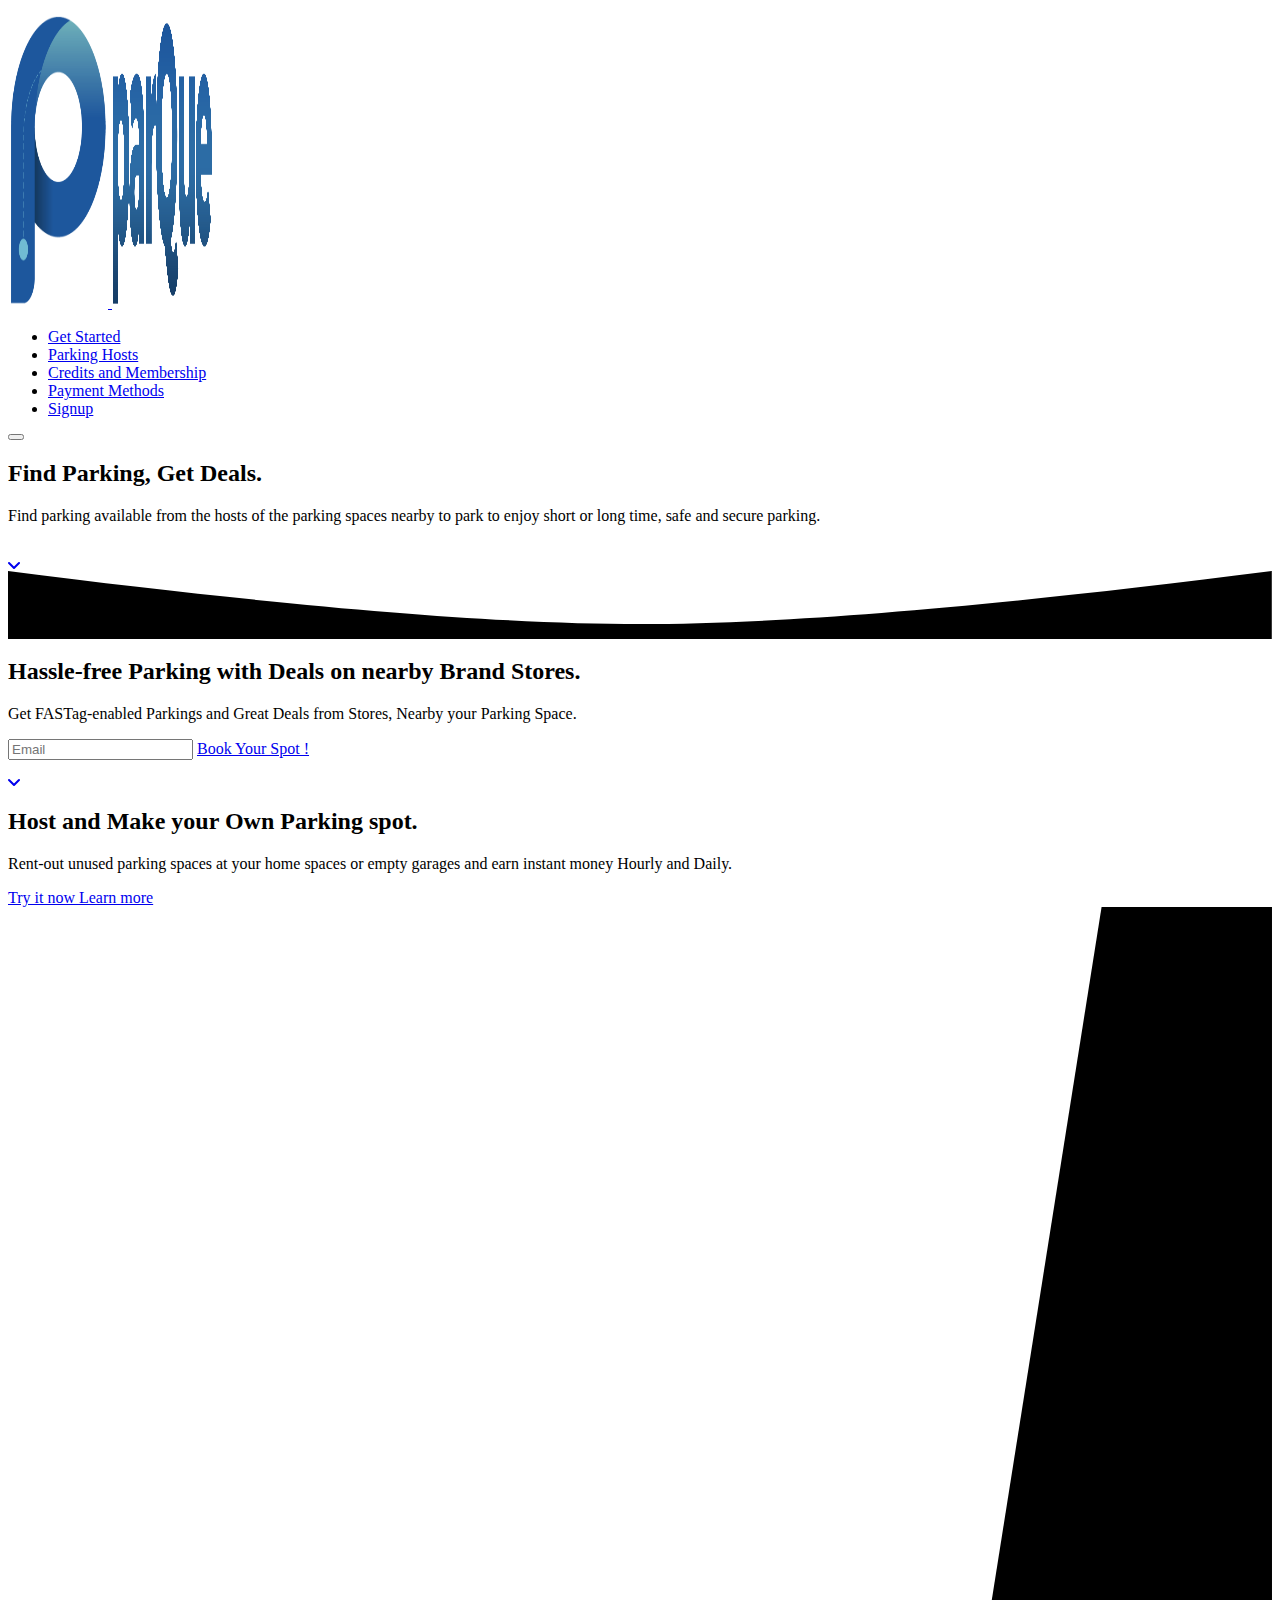
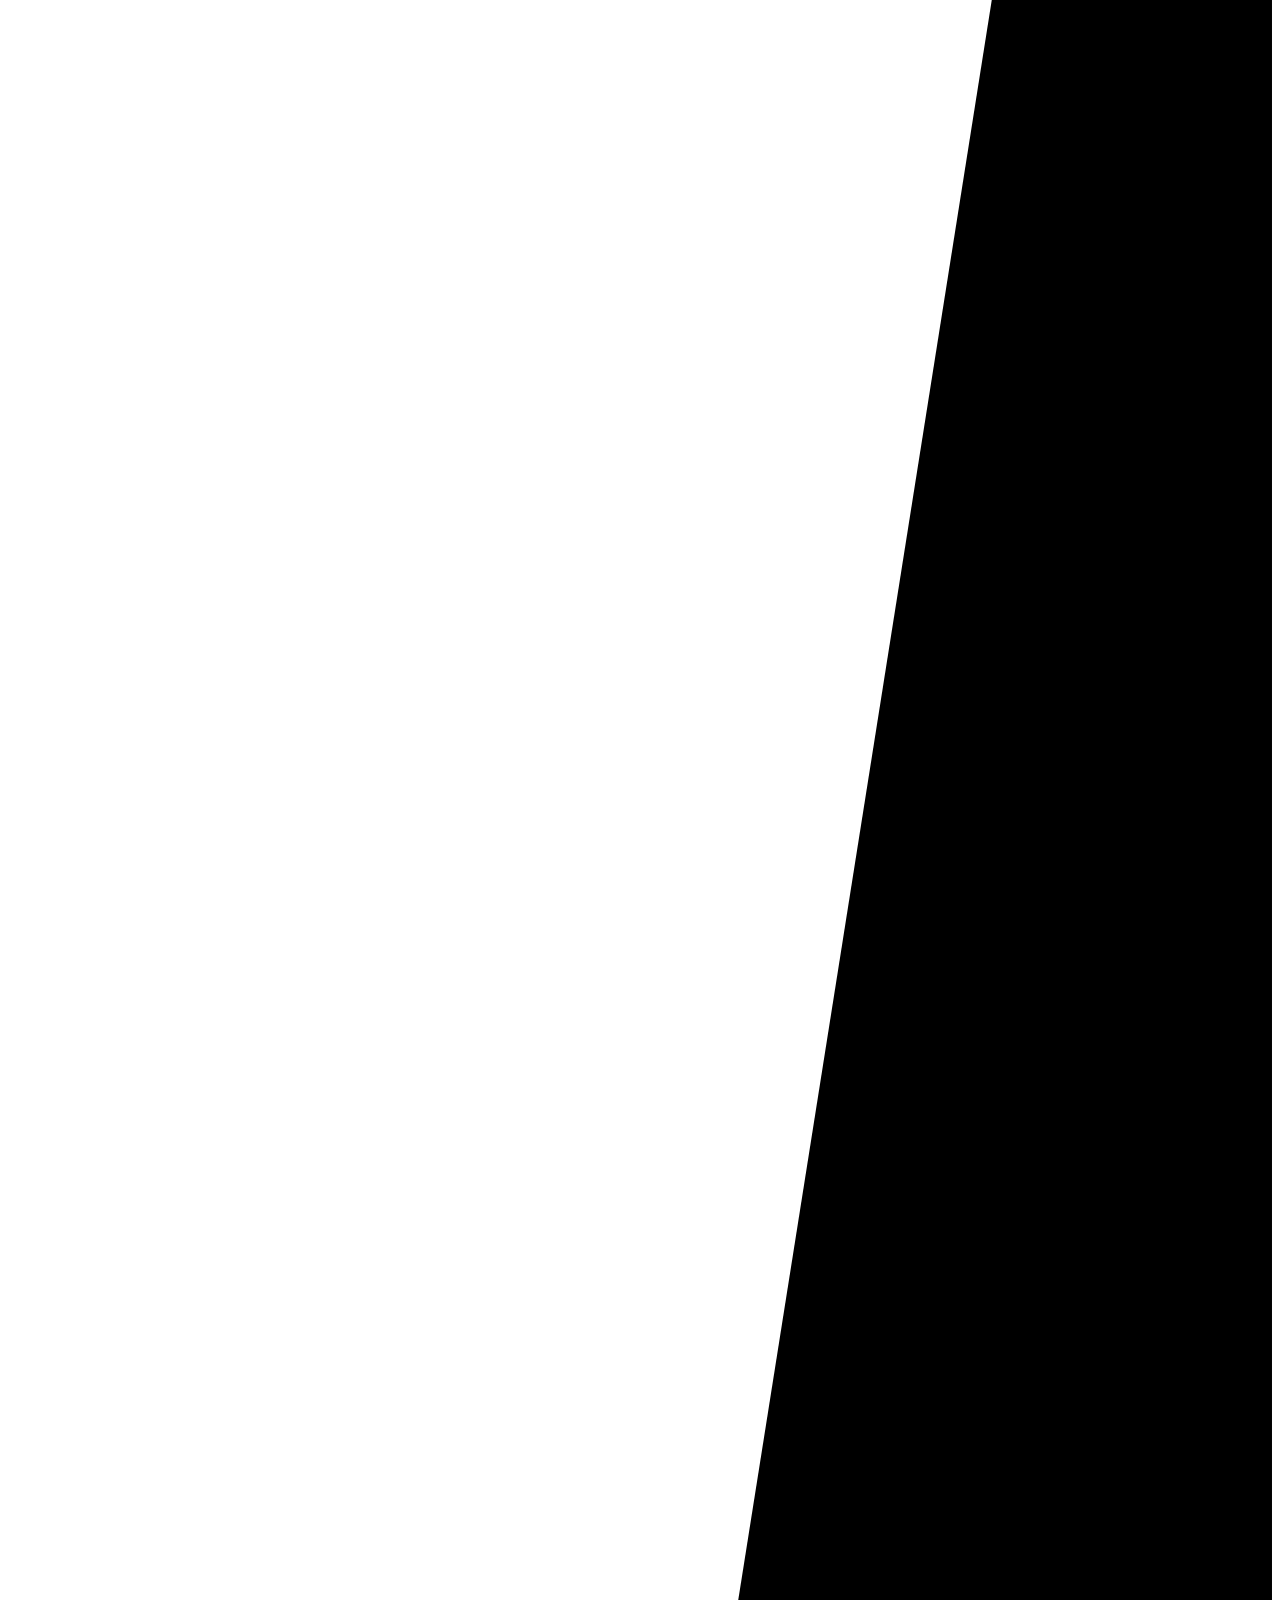
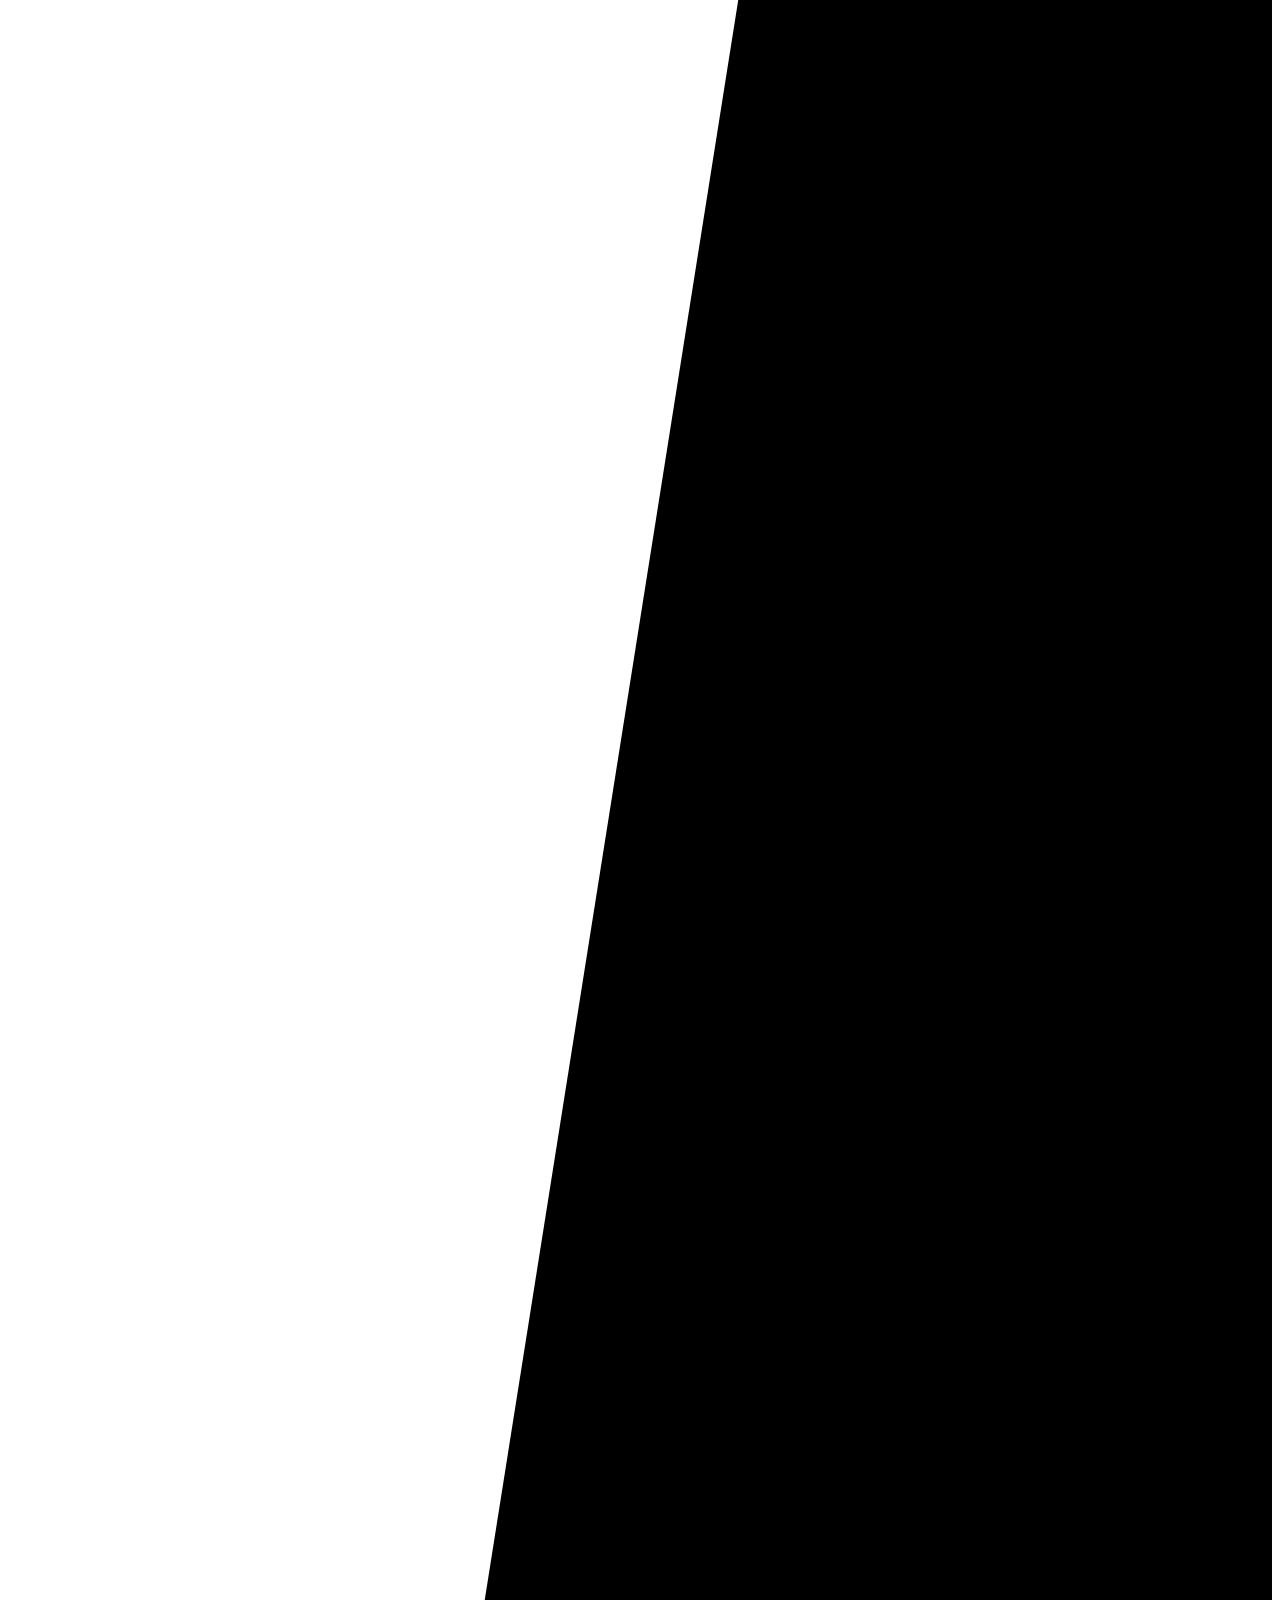
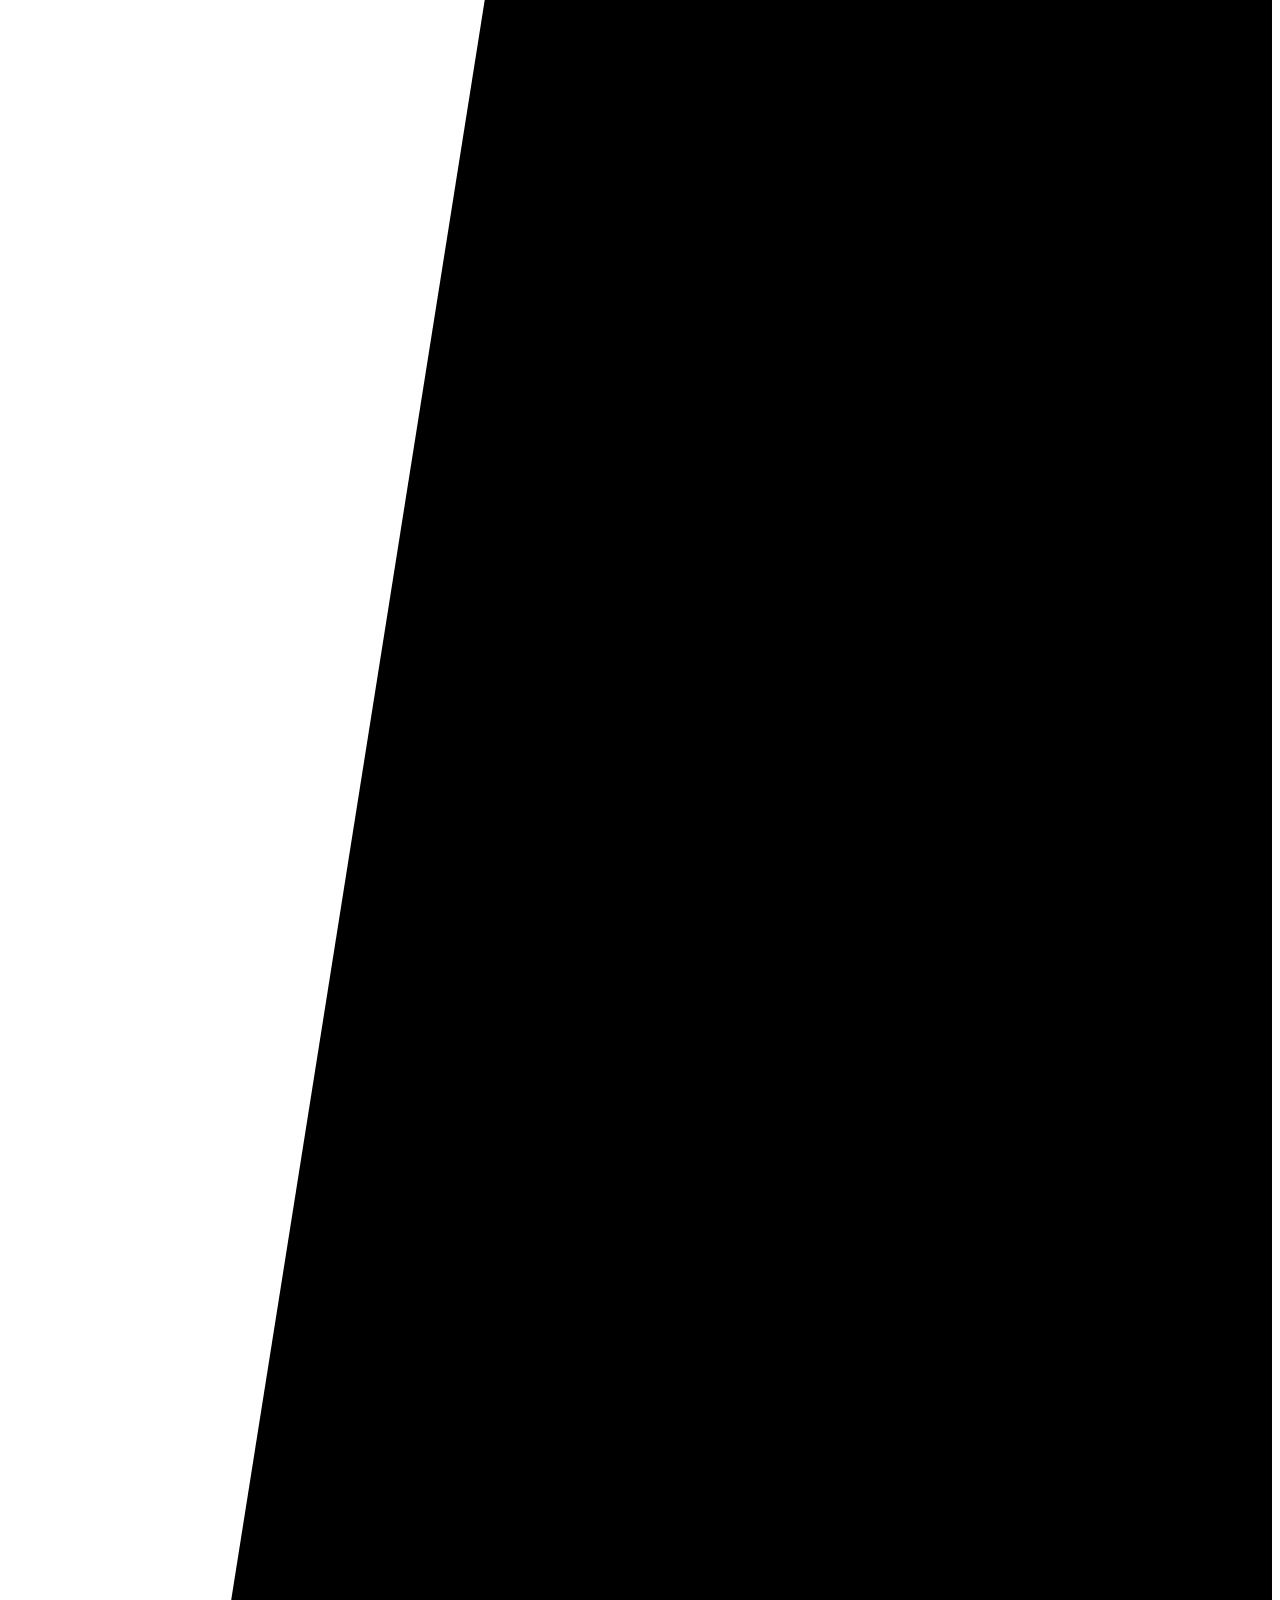
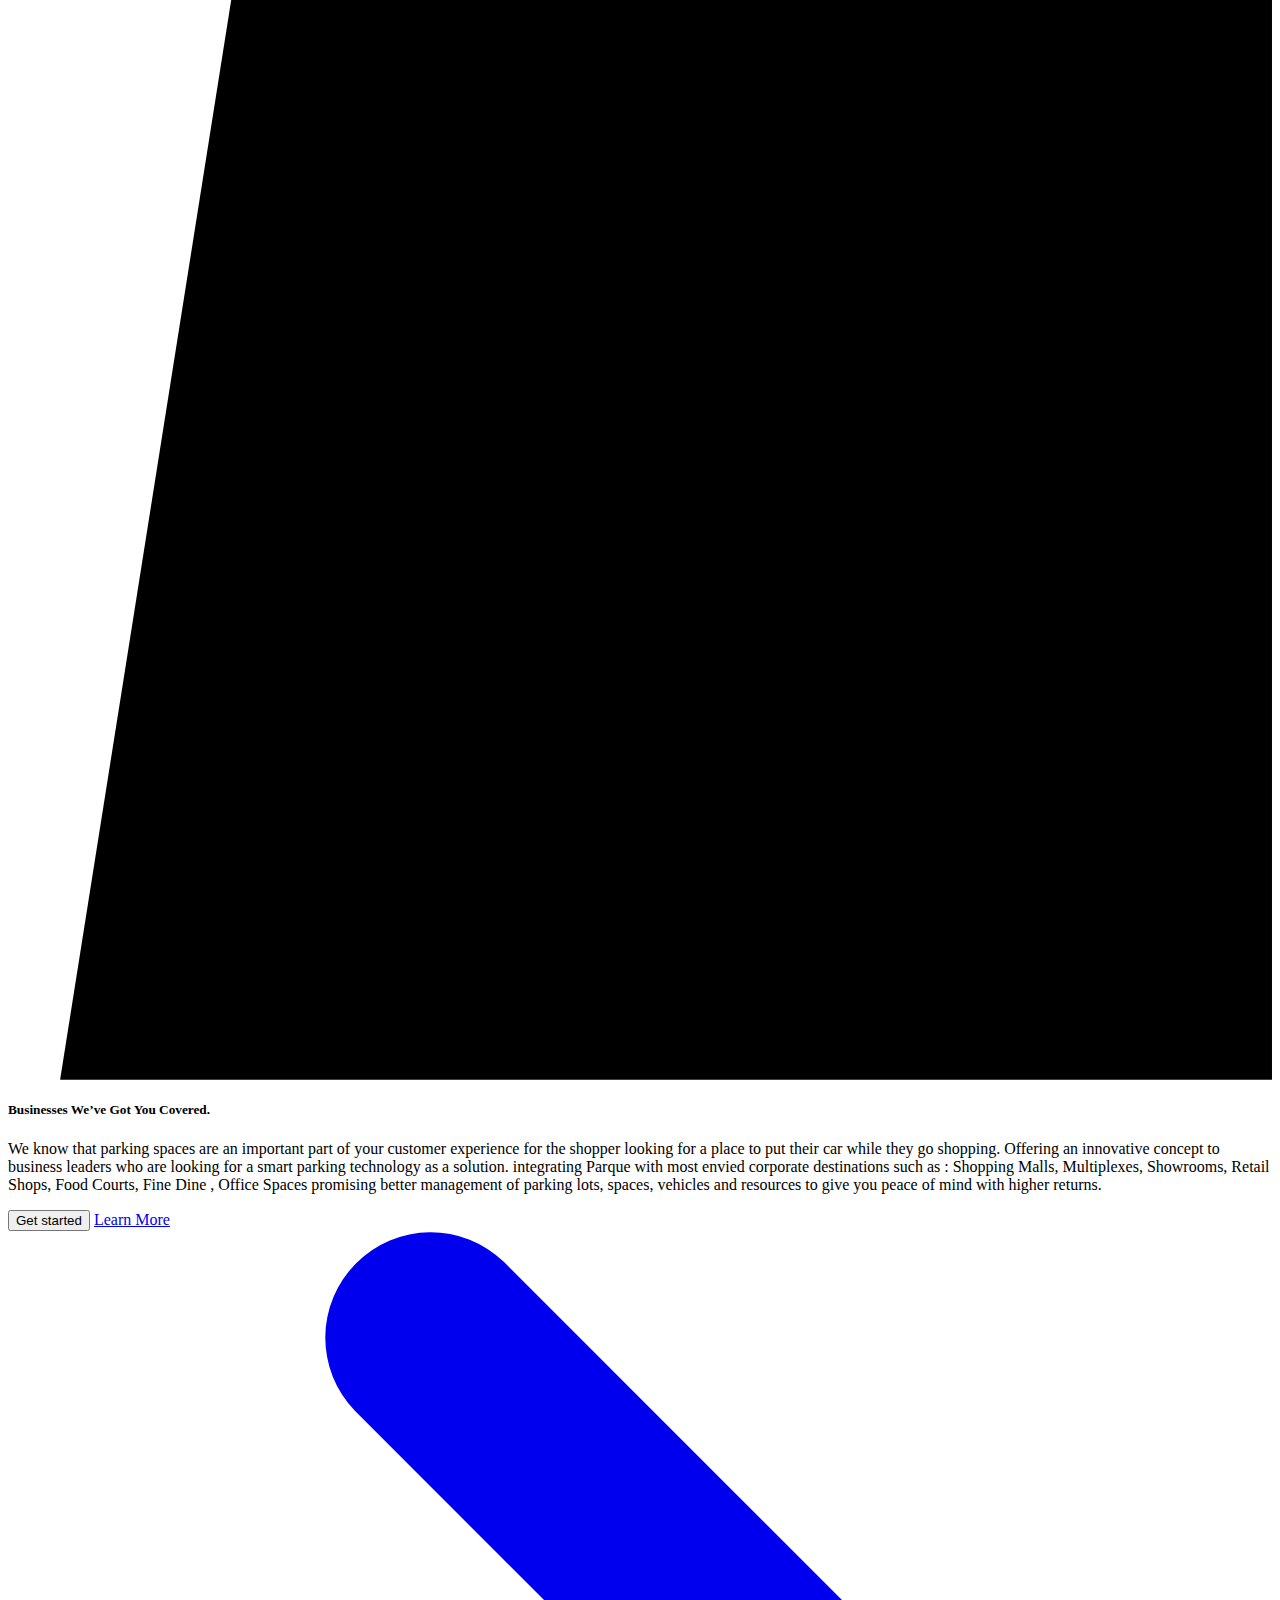
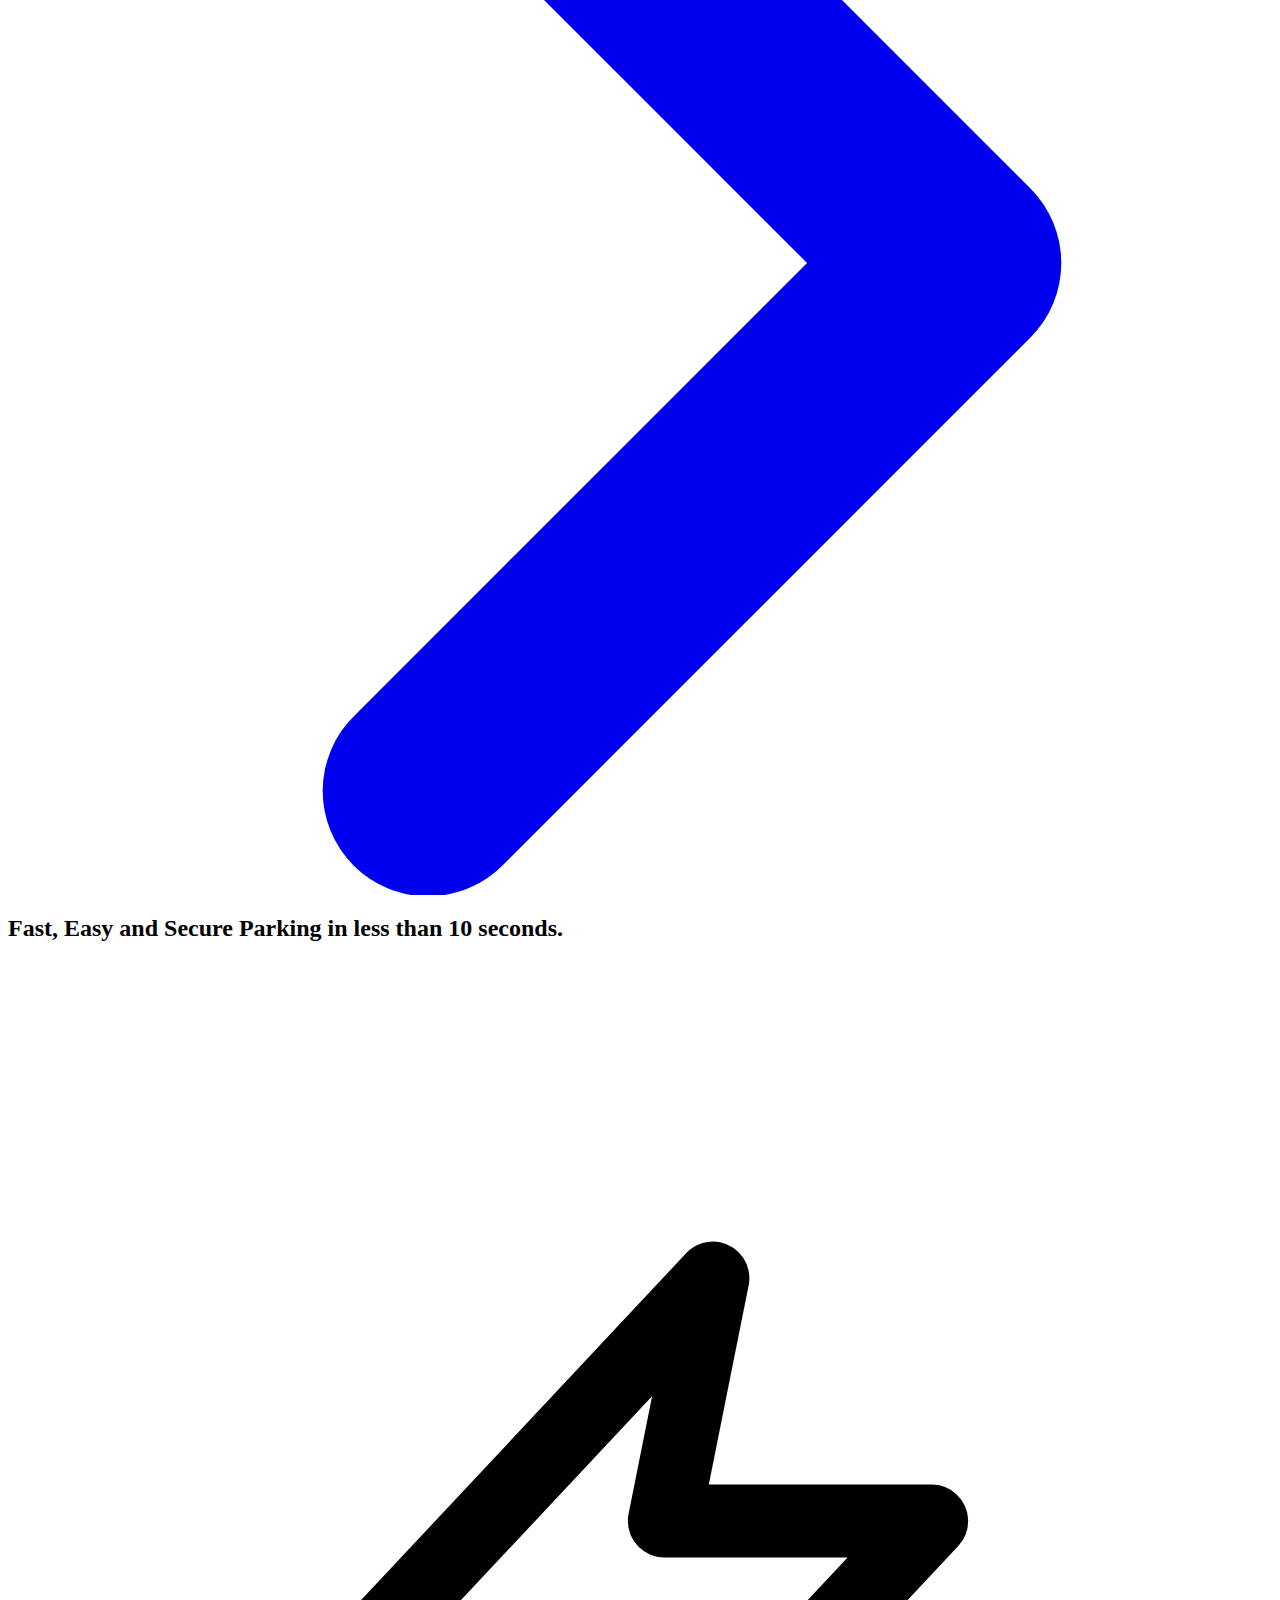
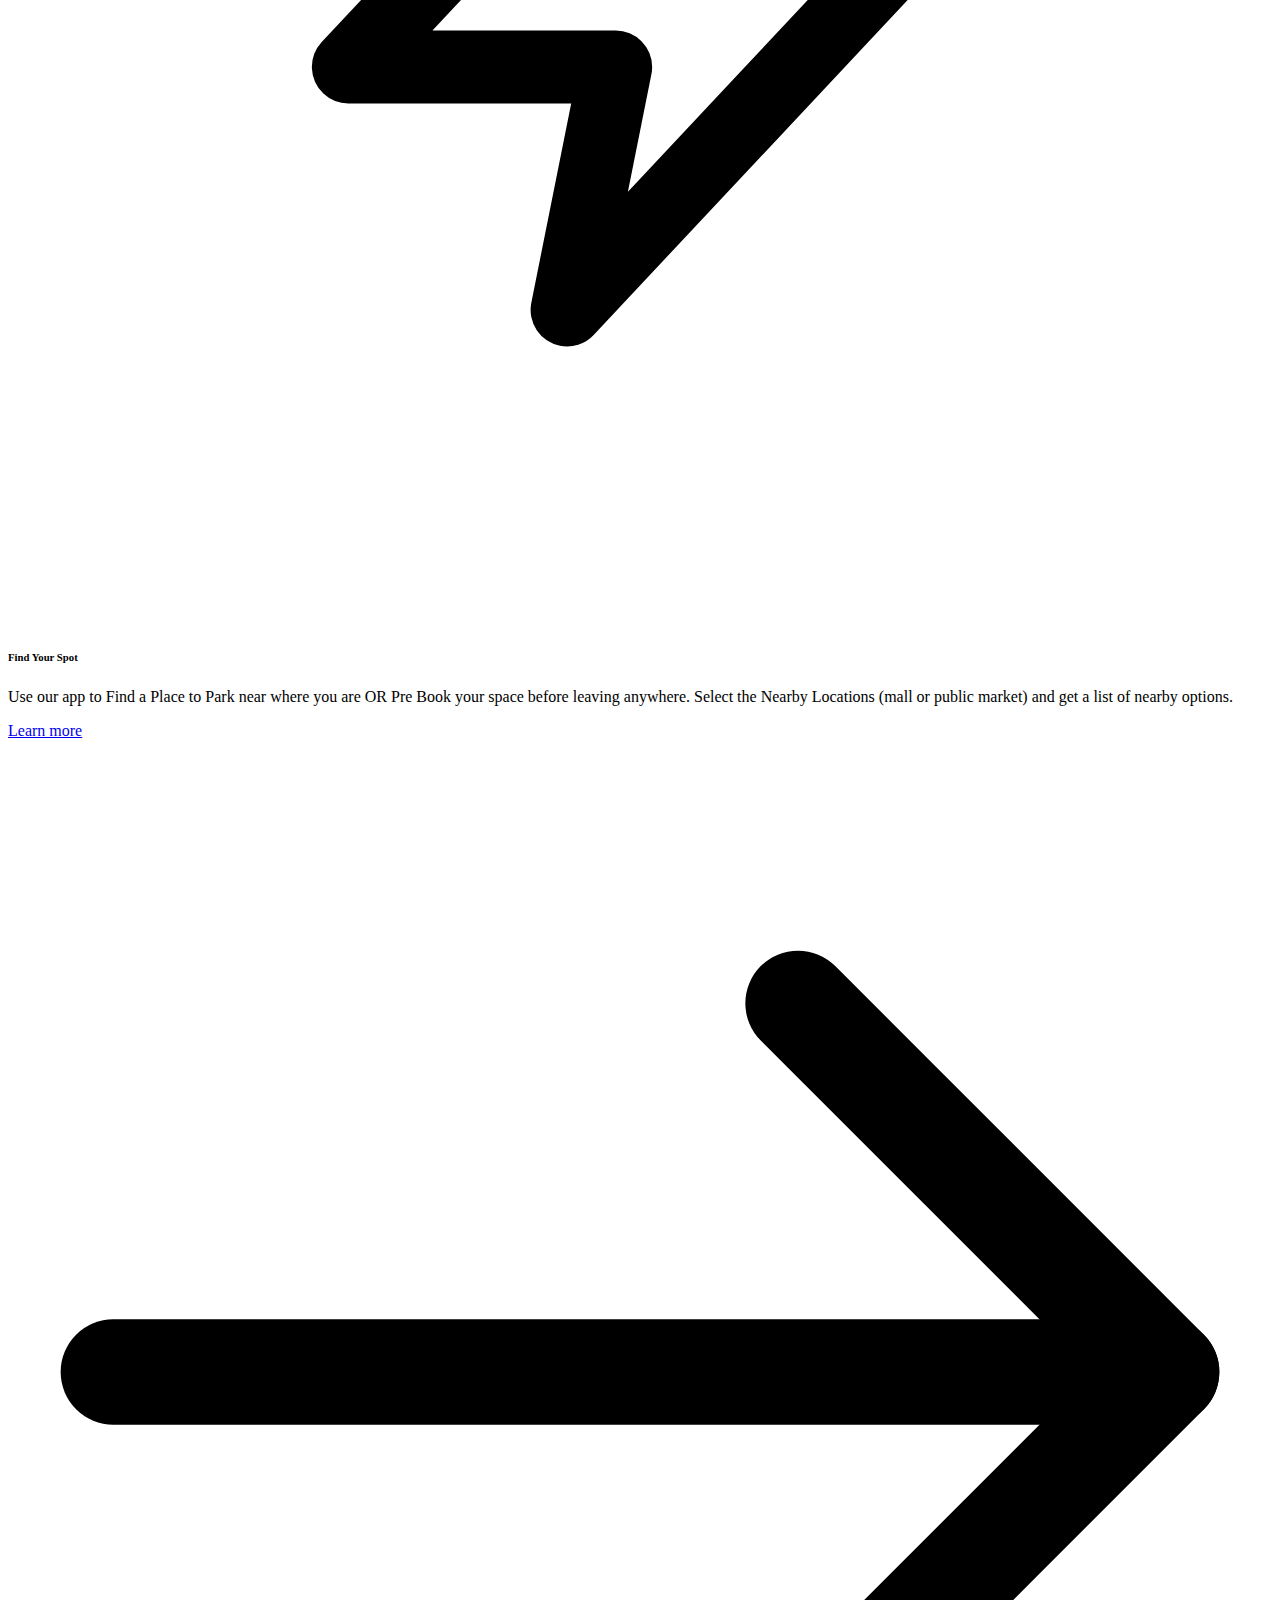
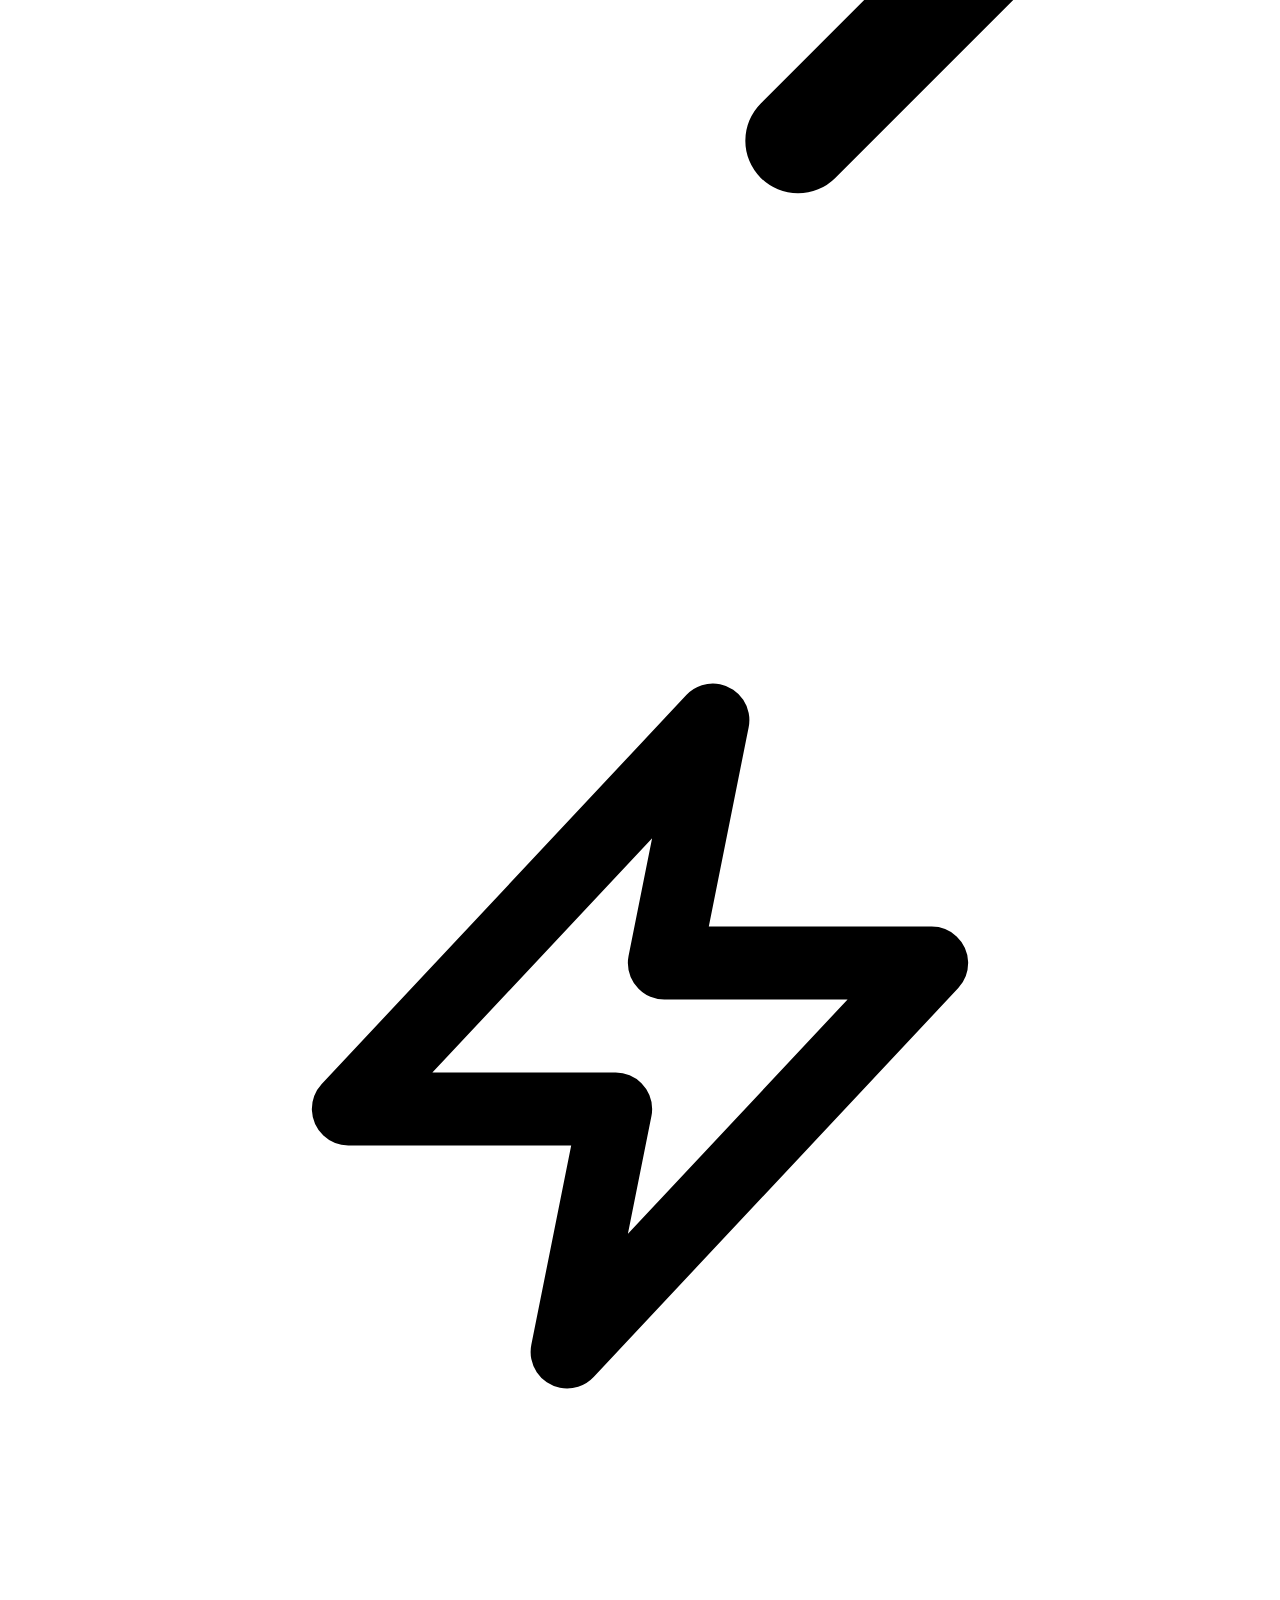
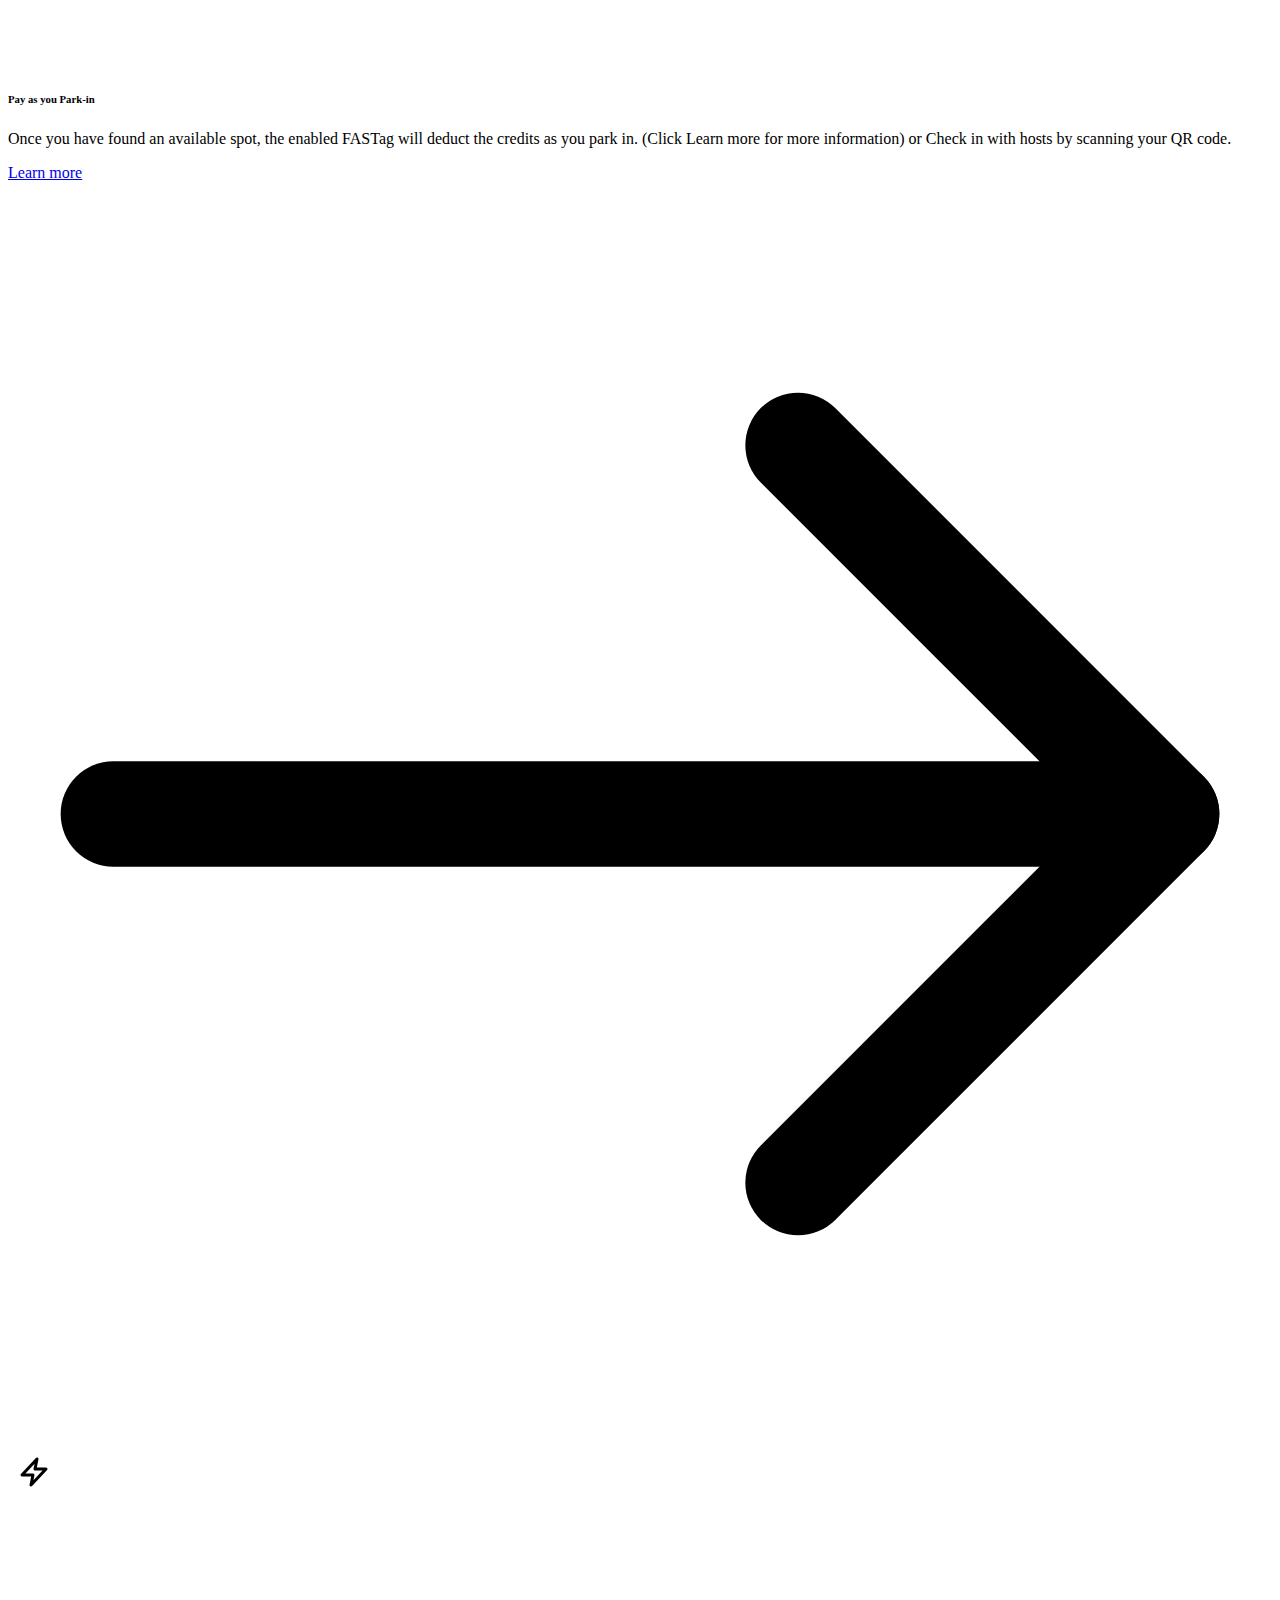
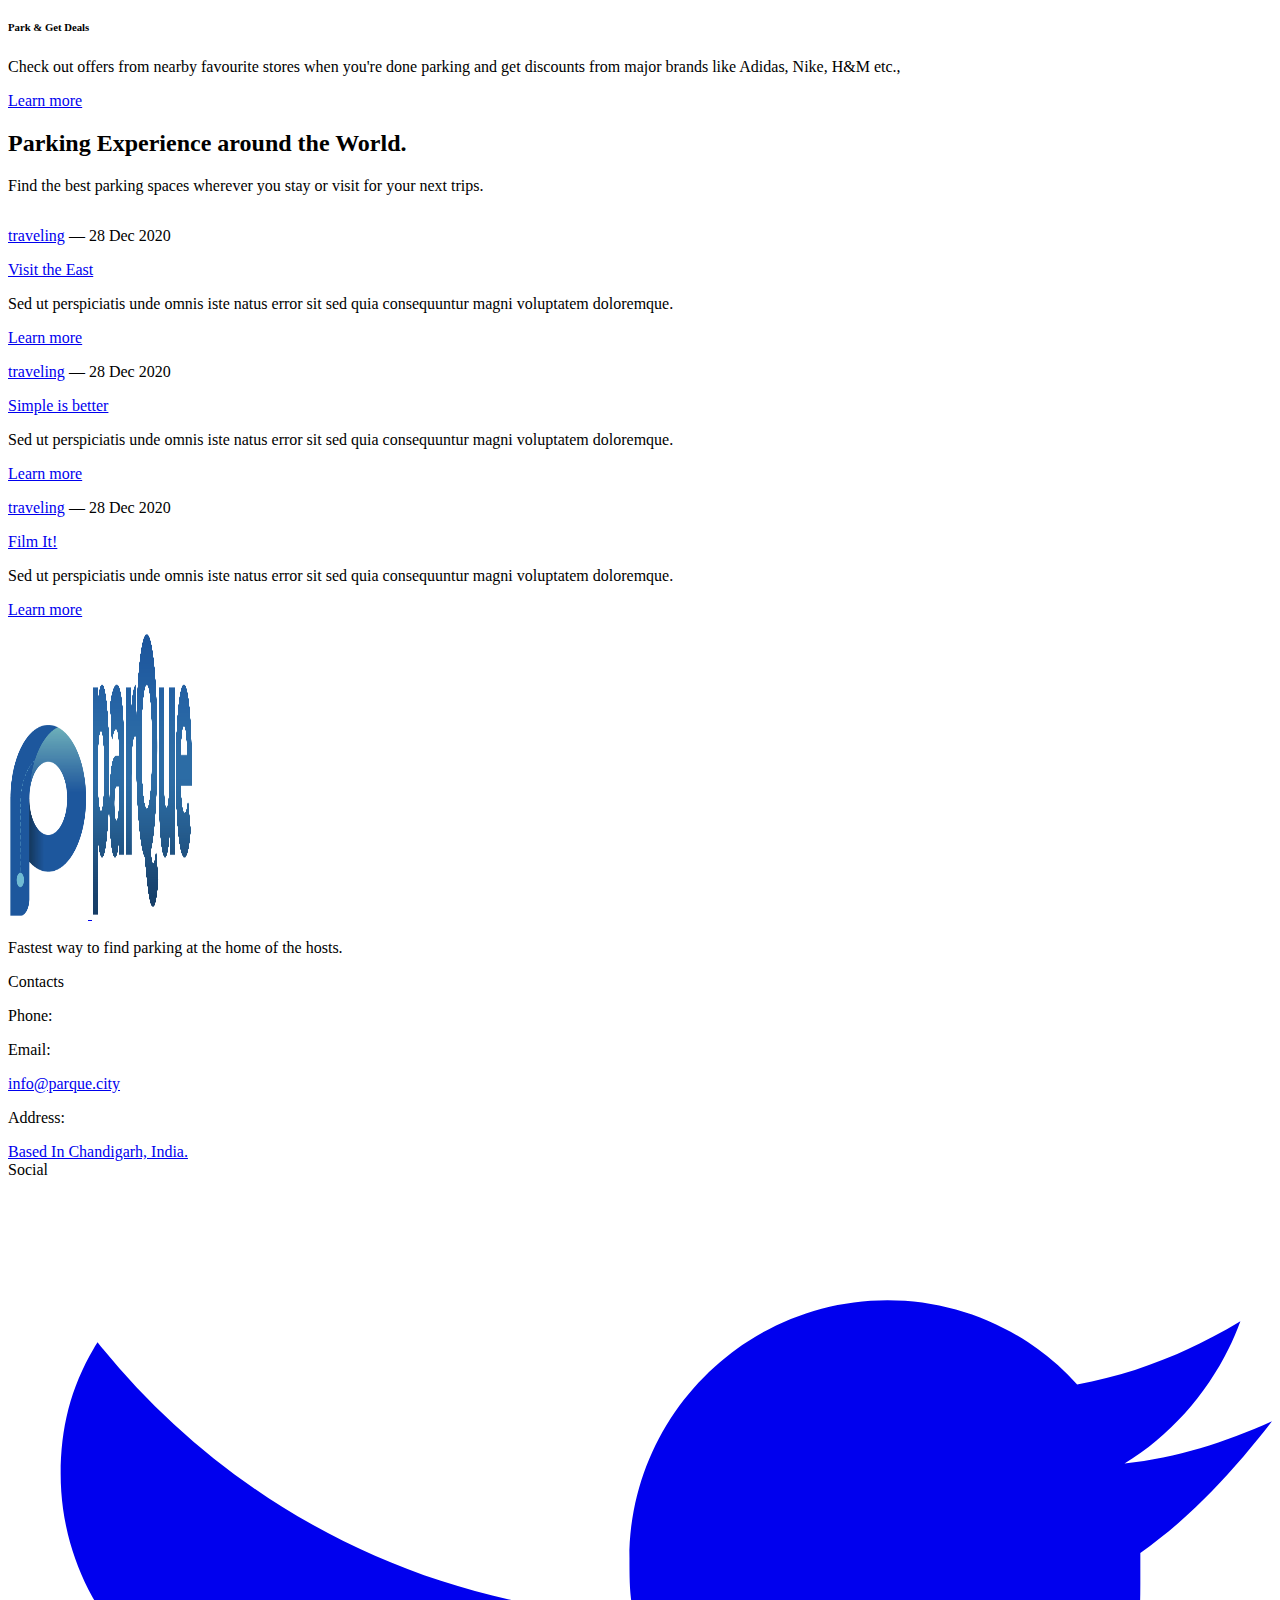
==== commit 32fe09b4: "v1.2" ====
--- a/index.html
+++ b/index.html
@@ -26,8 +26,7 @@
             class="font-medium tracking-wide text-gray-700 transition-colors duration-200 hover:text-teal-accent-400">Get
             Started</a></li>
         <li><a href="/" aria-label="Our product" title="Our product"
-            class="font-medium tracking-wide text-gray-700 transition-colors duration-200 hover:text-teal-accent-400">Parking
-            Deals</a></li>
+            class="font-medium tracking-wide text-gray-700 transition-colors duration-200 hover:text-teal-accent-400">Parking Hosts</a></li>
         <li><a href="/" aria-label="Product pricing" title="Product pricing"
             class="font-medium tracking-wide text-gray-700 transition-colors duration-200 hover:text-teal-accent-400">Credits
             and Membership</a></li>
@@ -66,8 +65,7 @@
             Find Parking, Get Deals.
           </h2>
           <p class="text-base text-gray-700 md:text-lg">
-            Fastest way to Park your car in Malls and Public Markets through FasTag Enabled Entries. Pay as you park-in.
-            Scan QR code on Entry, Pay and park.
+            Find parking available from the hosts of the parking spaces nearby to park to enjoy short or long time, safe and secure parking.
           </p>
         </div>
         <div class="flex items-center space-x-3"><a href="/" class="w-32 transition duration-300 hover:shadow-lg"><img
@@ -124,9 +122,10 @@
             class="flex flex-grow w-full items-center justify-center h-12 px-6 font-semibold tracking-wide text-white transition duration-200 rounded shadow-md hover:text-gray-700 bg-yellow-300 hover:yellow-300 focus:shadow-outline focus:outline-none">
             Book Your Spot !
           </a></form>
-        <p class="max-w-md mb-10 text-xs tracking-wide text-gray-700 sm:text-sm sm:mx-auto md:mb-16">
+        <!-- <p class="max-w-md mb-10 text-xs tracking-wide text-gray-700 sm:text-sm sm:mx-auto md:mb-16">
           Sed ut perspiciatis unde omnis iste natus error sit voluptatem accusantium doloremque.
-        </p> <a href="/" aria-label="Scroll down"
+        </p> -->
+        <a href="/" aria-label="Scroll down"
           class="flex items-center justify-center w-10 h-10 mx-auto text-white duration-300 transform border border-gray-400 rounded-full hover:text-teal-accent-400 hover:border-teal-accent-400 hover:shadow hover:scale-110"><svg
             xmlns="http://www.w3.org/2000/svg" width="12" height="12" viewBox="0 0 12 12" fill="currentColor">
             <path
@@ -153,12 +152,10 @@
         <div class="max-w-xl mb-6">
           <h2
             class="max-w-lg mb-6 font-sans text-3xl font-bold tracking-tight text-gray-900 sm:text-4xl sm:leading-none">
-            Finding your Perfect Spot.
+            Host and Make your Own Parking spot.
           </h2>
           <p class="text-base text-gray-700 md:text-lg">
-            Get The fastest way to Park your Car in Malls and Public Markets through FASTag-enabled entries. Pay as you
-            Park-in or Scan QR code on entry. Get Deals and Offers on Brands available nearby Stores across all over
-            India.
+            Rent-out unused parking spaces at your home spaces or empty garages and earn instant money Hourly and Daily.
           </p>
         </div>
         <div class="flex items-center"><a href="/"
@@ -240,11 +237,11 @@
         class="max-w-lg mb-6 font-sans text-3xl font-bold leading-none tracking-tight text-gray-900 sm:text-4xl md:mx-auto">
         Fast, Easy and Secure Parking in less than 10 seconds.
       </h2>
-      <p class="text-base text-gray-700 md:text-lg">
+      <!-- <p class="text-base text-gray-700 md:text-lg">
         Parque is the fastest way to find parking at malls and public markets in India. We use FasTag enabled entries
         for easy entry/exit with no hassles. We offer a variety of deals on brands nearby or in the mall across all over
         India. You can also pre-book your slot or pay after you park using our app!
-      </p>
+      </p> -->
     </div>
     <div class="max-w-6xl mx-auto  grid gap-8 row-gap-0 lg:grid-cols-3">
       <div class="relative text-center">
@@ -280,7 +277,7 @@
         </h6>
         <p class="max-w-md mb-3 text-sm text-gray-900 sm:mx-auto">
           Once you have found an available spot, the enabled FASTag will deduct the credits as you park in. (Click Learn
-          more for more information) or Get a Web Check-in through website or app through QR Scanner.
+          more for more information) or Check in with hosts by scanning your QR code.
         </p> <a href="/" aria-label=""
           class="inline-flex items-center font-semibold transition-colors duration-200 text-yellow-100 hover:text-deep-purple-800">Learn
           more</a>
@@ -328,10 +325,10 @@
     <div class="max-w-xl mb-10 md:mx-auto sm:text-center lg:max-w-2xl md:mb-12">
       <h2
         class="max-w-lg mb-6 font-sans text-3xl font-bold leading-none tracking-tight text-gray-900 sm:text-4xl md:mx-auto">
-        Parking Made Easy.
+        Parking Experience around the World.
       </h2>
       <p class="text-base text-gray-700 md:text-lg">
-        Find parking fast and get deals. Get in, park, pay, and shop with our app!
+        Find the best parking spaces wherever you stay or visit for your next trips.
       </p>
     </div>
     <div class="max-w-6xl mx-auto  grid gap-8 lg:grid-cols-3 text-gray-900">
@@ -397,7 +394,7 @@
   <!---->
   <!---->
   <!---->
-  <div class="px-4 py-16 mx-auto w-full bg-gray-50 md:px-24 lg:px-8 lg:py-20">
+  <!-- <div class="px-4 py-16 mx-auto w-full bg-gray-50 md:px-24 lg:px-8 lg:py-20">
     <div class="max-w-xl mb-10 md:mx-auto sm:text-center lg:max-w-2xl md:mb-12">
       <h2
         class="max-w-lg mb-6 font-sans text-3xl font-bold leading-none tracking-tight text-gray-900 sm:text-4xl md:mx-auto">
@@ -514,7 +511,7 @@
         </div>
       </div>
     </div>
-  </div>
+  </div> -->
   <!---->
   <!---->
   <!---->
@@ -531,17 +528,22 @@
   <!---->
   <div class="bg-gray-150 px-4 pt-16 mx-auto w-full border-opacity-10 md:px-24 lg:px-8">
     <div class="max-w-6xl mx-auto grid gap-10 row-gap-6 mb-8 sm:grid-cols-2 lg:grid-cols-4">
-      <div class="sm:col-span-2"><a href="/" aria-label="Go home" title="Company" class="inline-flex items-center"><svg
+      <div class="sm:col-span-2"><a href="/" aria-label="Go home" title="Company" class="inline-flex items-center">
+        <!-- <svg
             viewBox="0 0 24 24" stroke-linejoin="round" stroke-width="2" stroke-linecap="round" stroke-miterlimit="10"
             stroke="currentColor" fill="none`" class="w-8 text-yellow-300">
             <rect x="3" y="1" width="7" height="12"></rect>
             <rect x="3" y="17" width="7" height="6"></rect>
             <rect x="14" y="1" width="7" height="6"></rect>
             <rect x="14" y="11" width="7" height="12"></rect>
-          </svg> <span class="ml-2 text-xl font-bold tracking-wide text-gray-900 uppercase">Company</span></a>
+          </svg> -->
+          <img src="logo-p.png" width="80" height="200" alt="">
+          <span class="ml-2 text-xl font-bold tracking-wide text-gray-900 uppercase">
+            <img src="logo-name.png" width="100px" height="300px" alt="">
+          </span></a>
         <div class="mt-6 lg:max-w-sm">
           <p class="text-sm text-gray-900">
-            The Fastest way to park your car in Malls and Public Markets.
+            Fastest way to find parking at the home of the hosts.
           </p>
         </div>
       </div>
@@ -552,21 +554,22 @@
         <div class="flex">
           <p class="mr-1 text-gray-900">
             Phone:
-          </p> <a href="tel:850-123-5021" aria-label="Our phone" title="Our phone"
-            class="transition-colors duration-300 text-yellow-300 hover:text-deep-purple-800">850-123-5021</a>
+          </p>
+          <!-- <a href="tel:850-123-5021" aria-label="Our phone" title="Our phone"
+            class="transition-colors duration-300 text-yellow-300 hover:text-deep-purple-800">850-123-5021</a> -->
         </div>
         <div class="flex">
           <p class="mr-1 text-gray-900">
             Email:
-          </p> <a href="mailto:info@lorem.mail" aria-label="Our email" title="Our email"
-            class="transition-colors duration-300 text-yellow-300 hover:text-deep-purple-800">info@lorem.mail</a>
+          </p> <a href="mailto:info@parque.city" aria-label="Our email" title="Our email"
+            class="transition-colors duration-300 text-yellow-300 hover:text-deep-purple-800">info@parque.city</a>
         </div>
         <div class="flex">
           <p class="mr-1 text-gray-900">
             Address:
-          </p> <a href="https://www.google.com/maps" target="_blank" rel="noopener noreferrer" aria-label="Our address"
+          </p> <a href="#" target="_blank" rel="noopener noreferrer" aria-label="Our address"
             title="Our address" class="transition-colors duration-300 text-yellow-300 hover:text-deep-purple-800">
-            312 Lovely Street, NY
+            Based In Chandigarh, India.
           </a>
         </div>
       </div>
@@ -593,7 +596,7 @@
     </div>
     <div class="max-w-6xl mx-auto flex flex-col-reverse justify-between pt-5 pb-10 border-t lg:flex-row">
       <p class="text-sm text-gray-700">
-        © Copyright 2020 Company. All rights reserved.
+        © Copyright 2021 Company. All rights reserved.
       </p>
       <ul class="flex flex-col mb-3 space-y-2 lg:mb-0 sm:space-y-0 sm:space-x-5 sm:flex-row">
         <li><a href="/" class="text-sm text-gray-700 transition-colors duration-300 hover:text-yellow-300">F.A.Q</a>
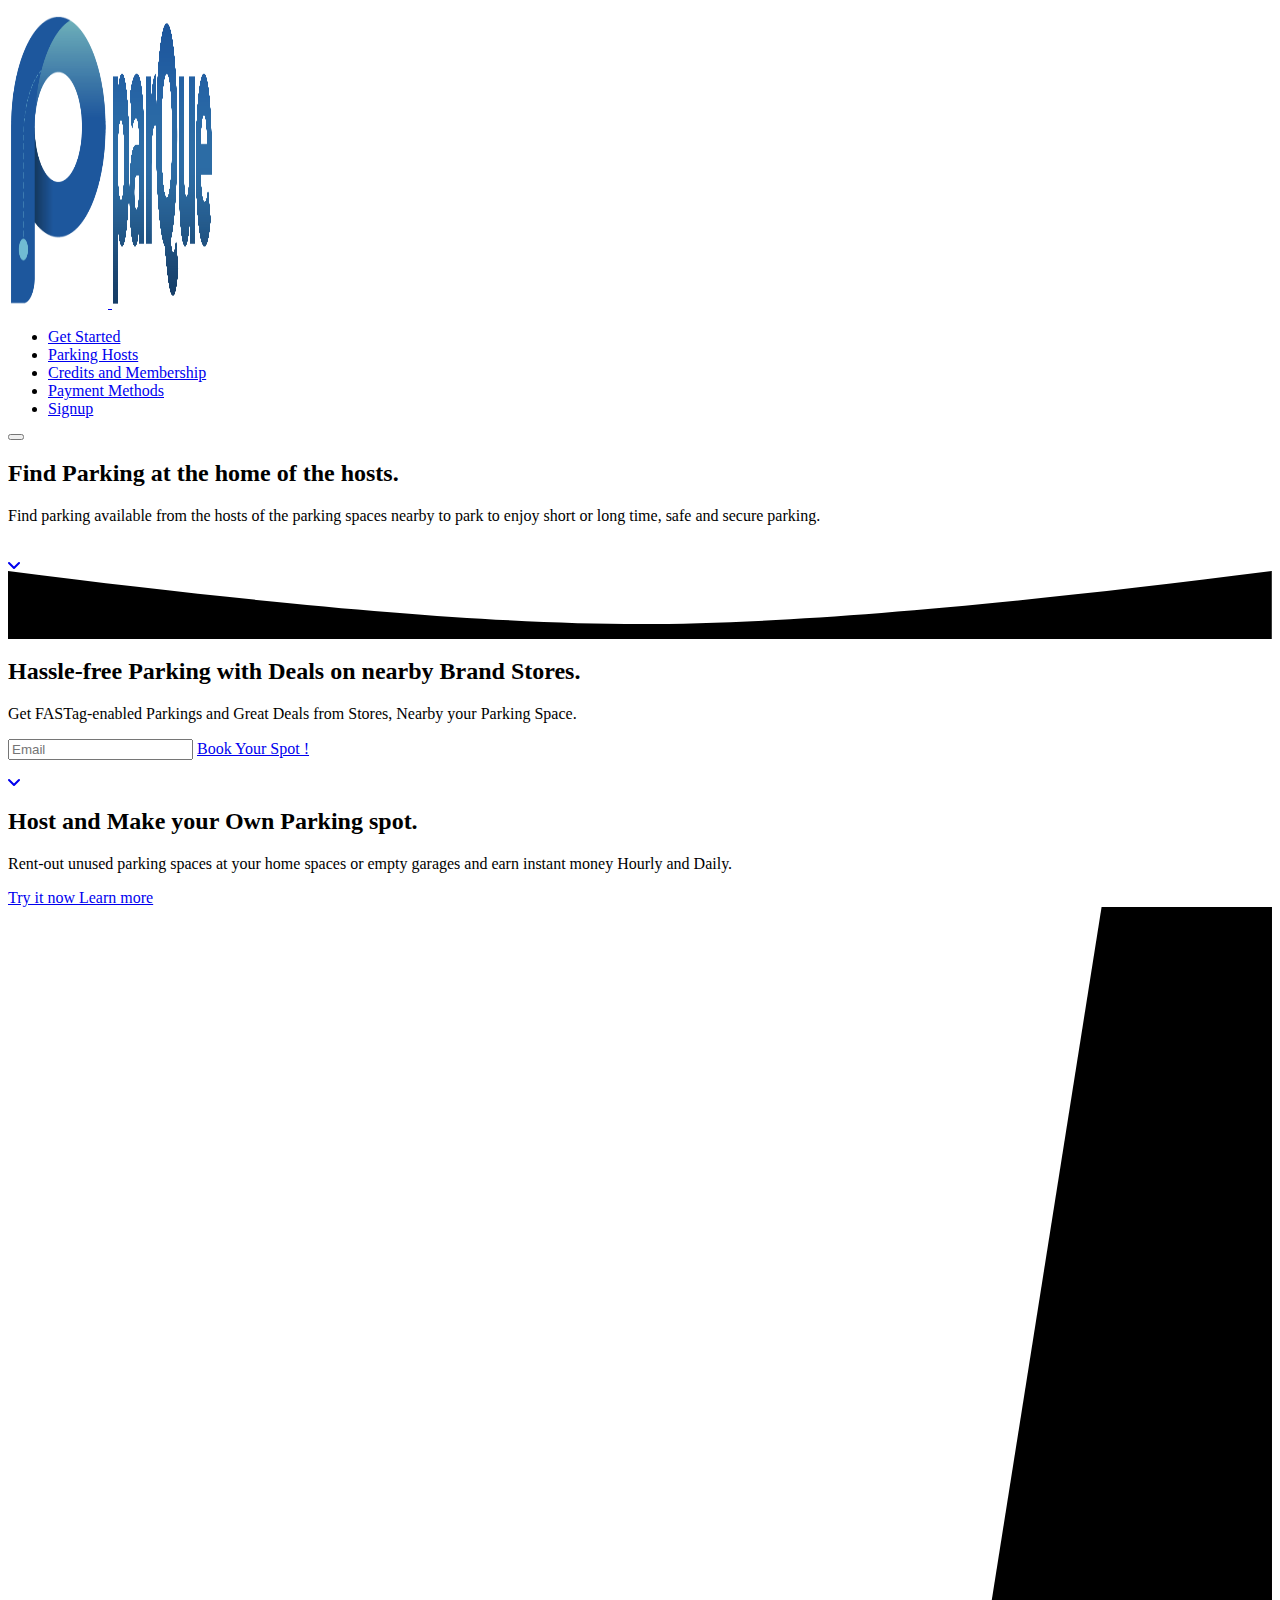
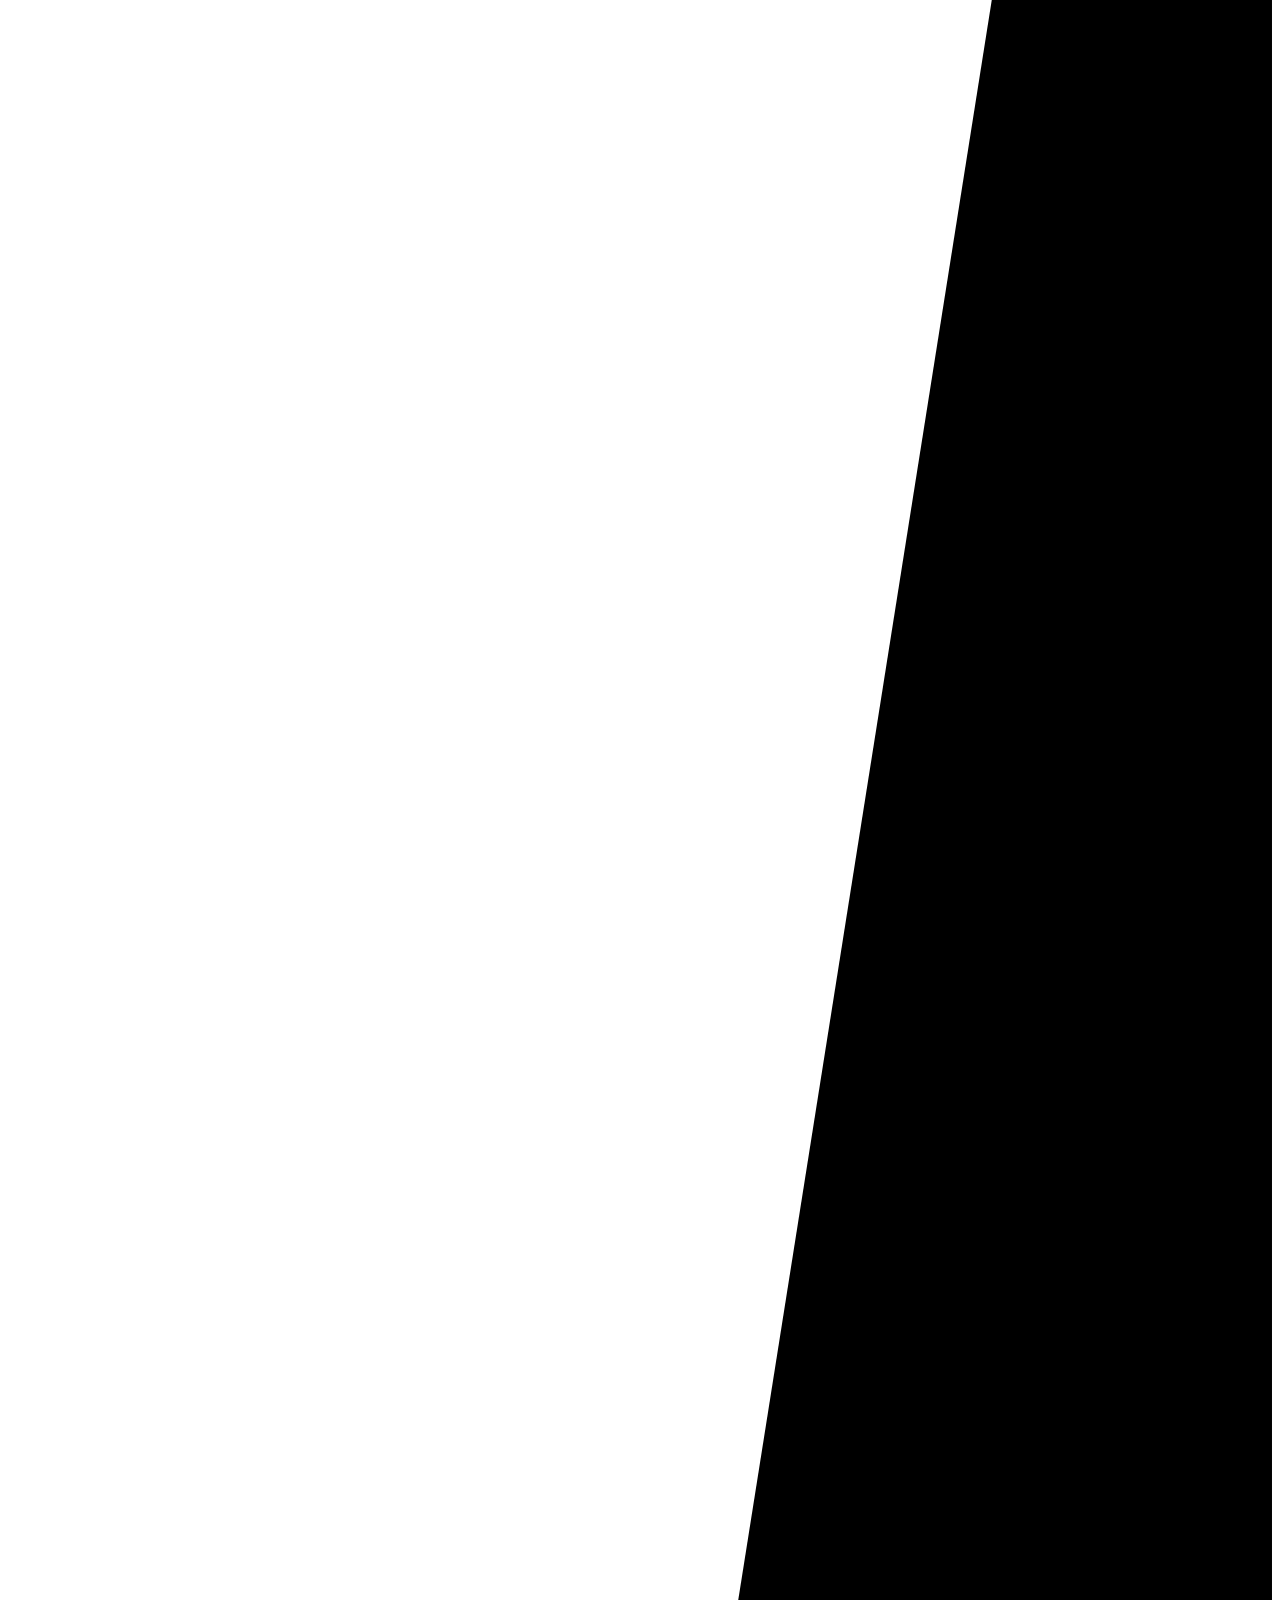
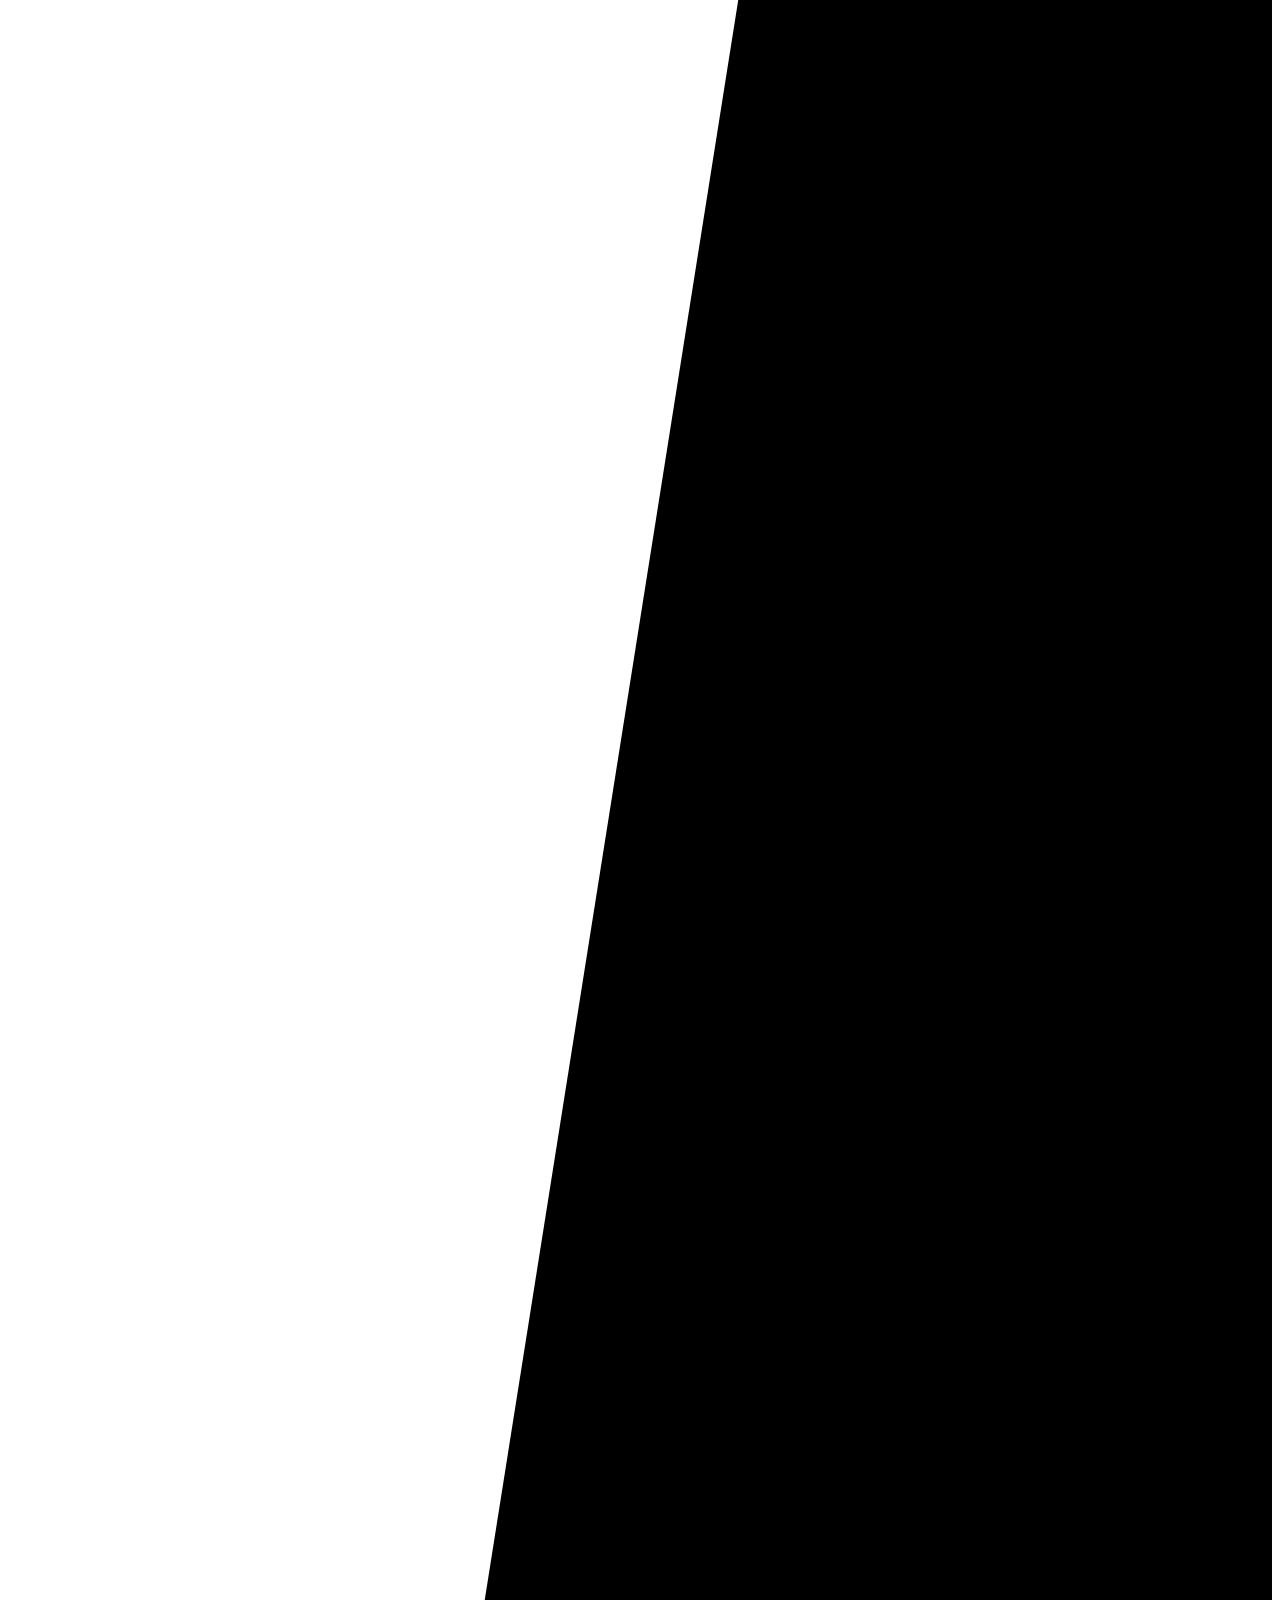
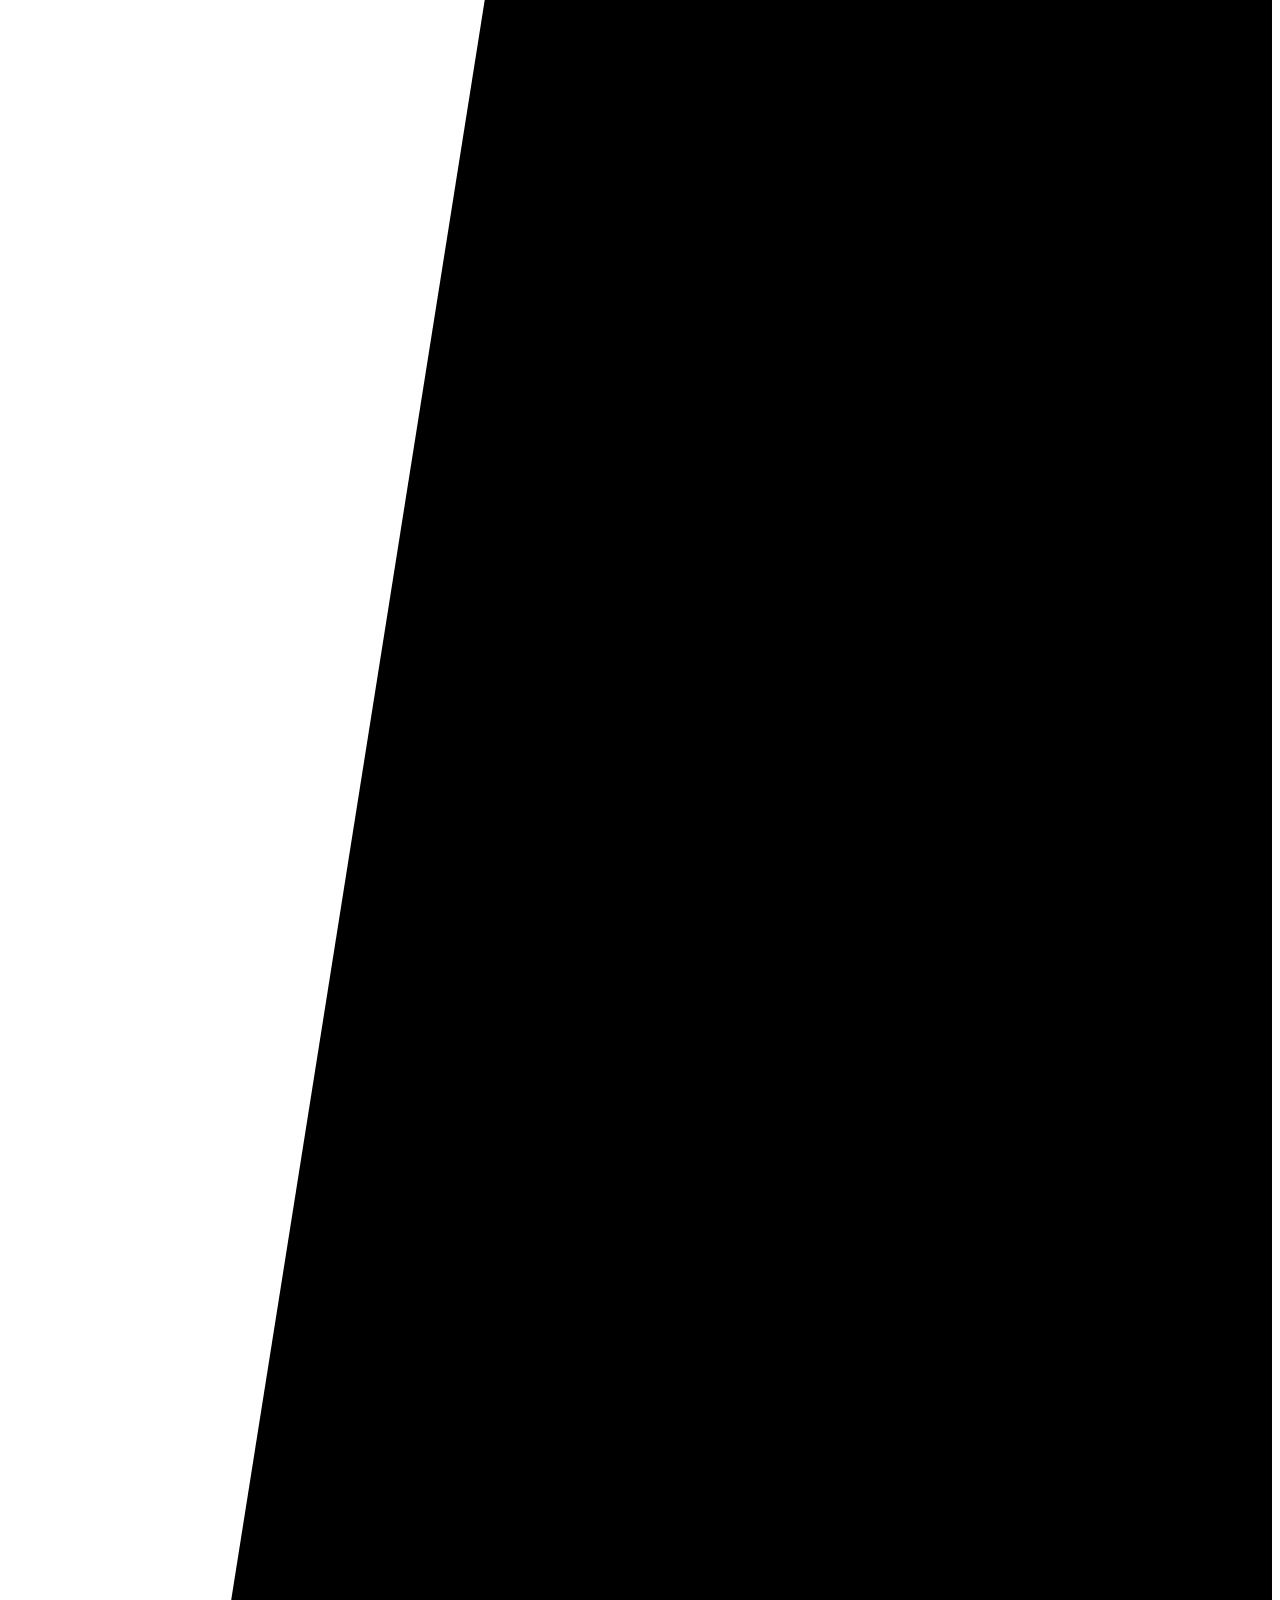
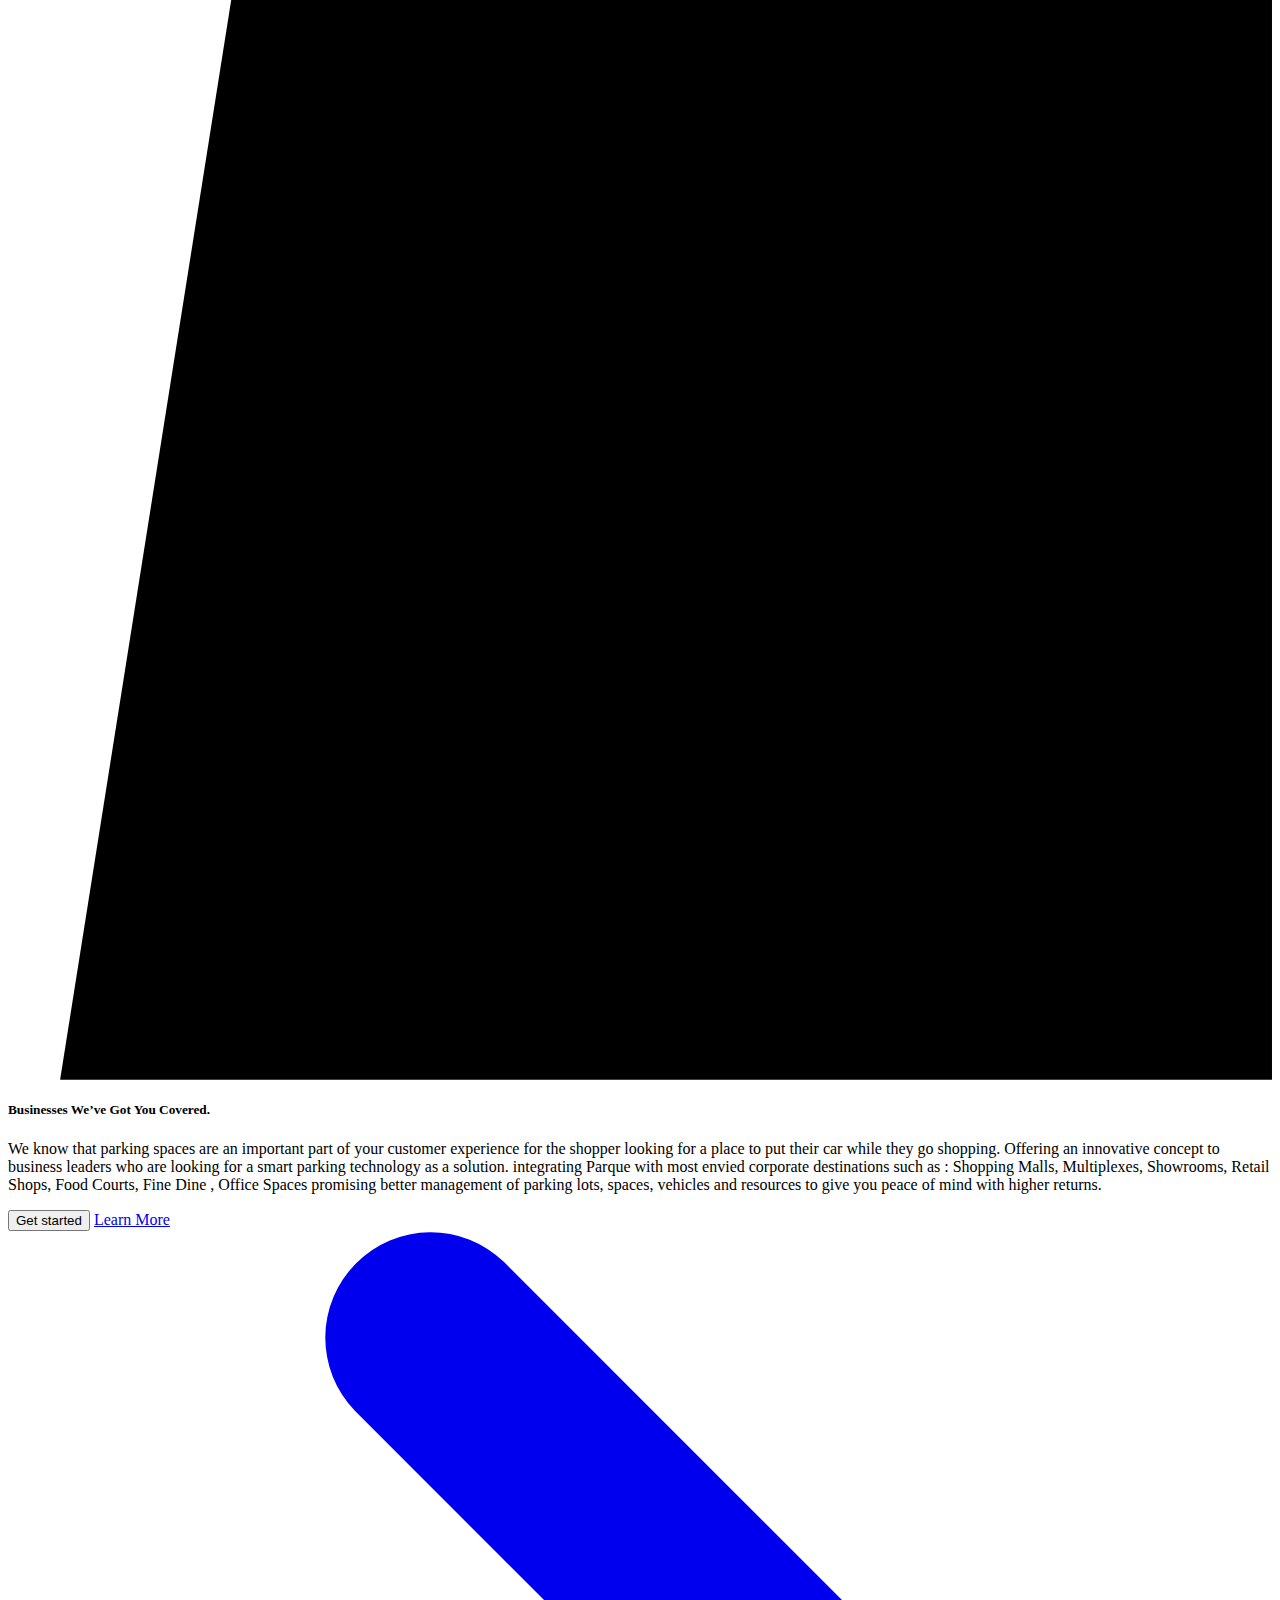
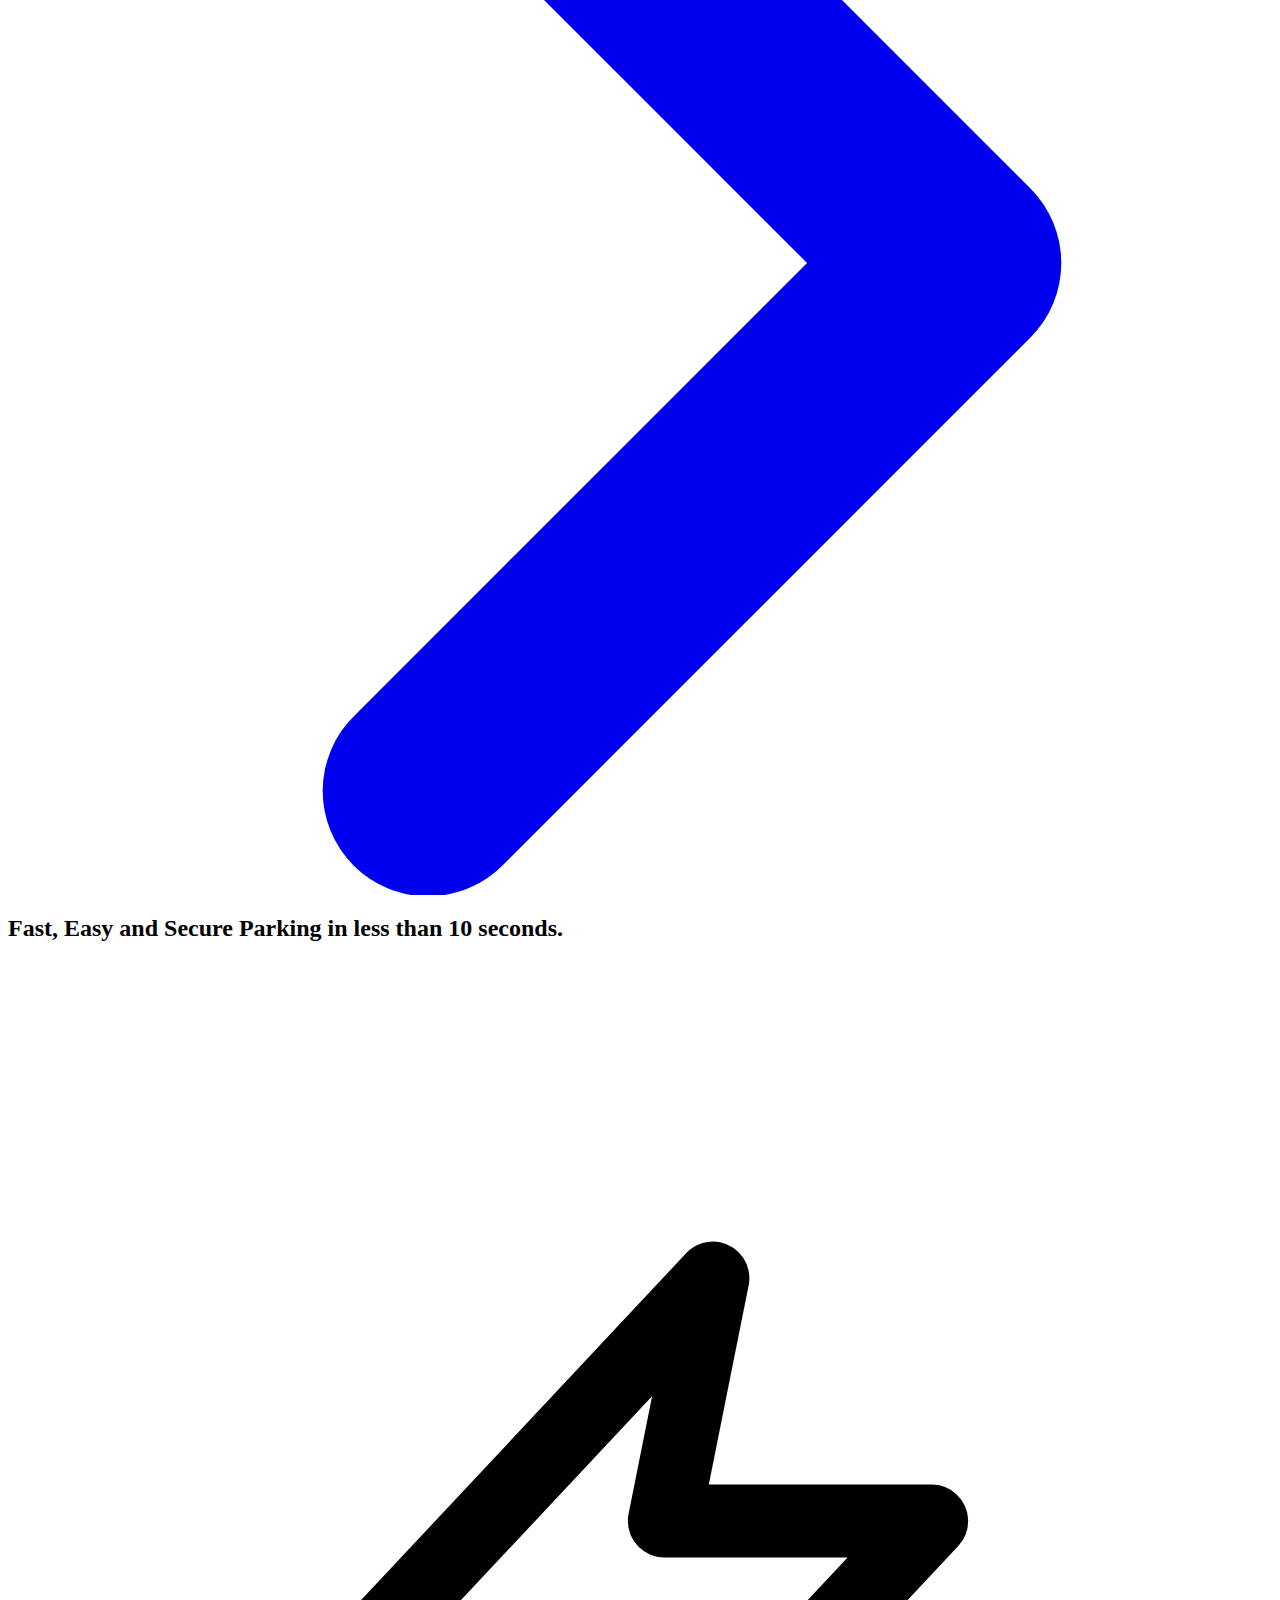
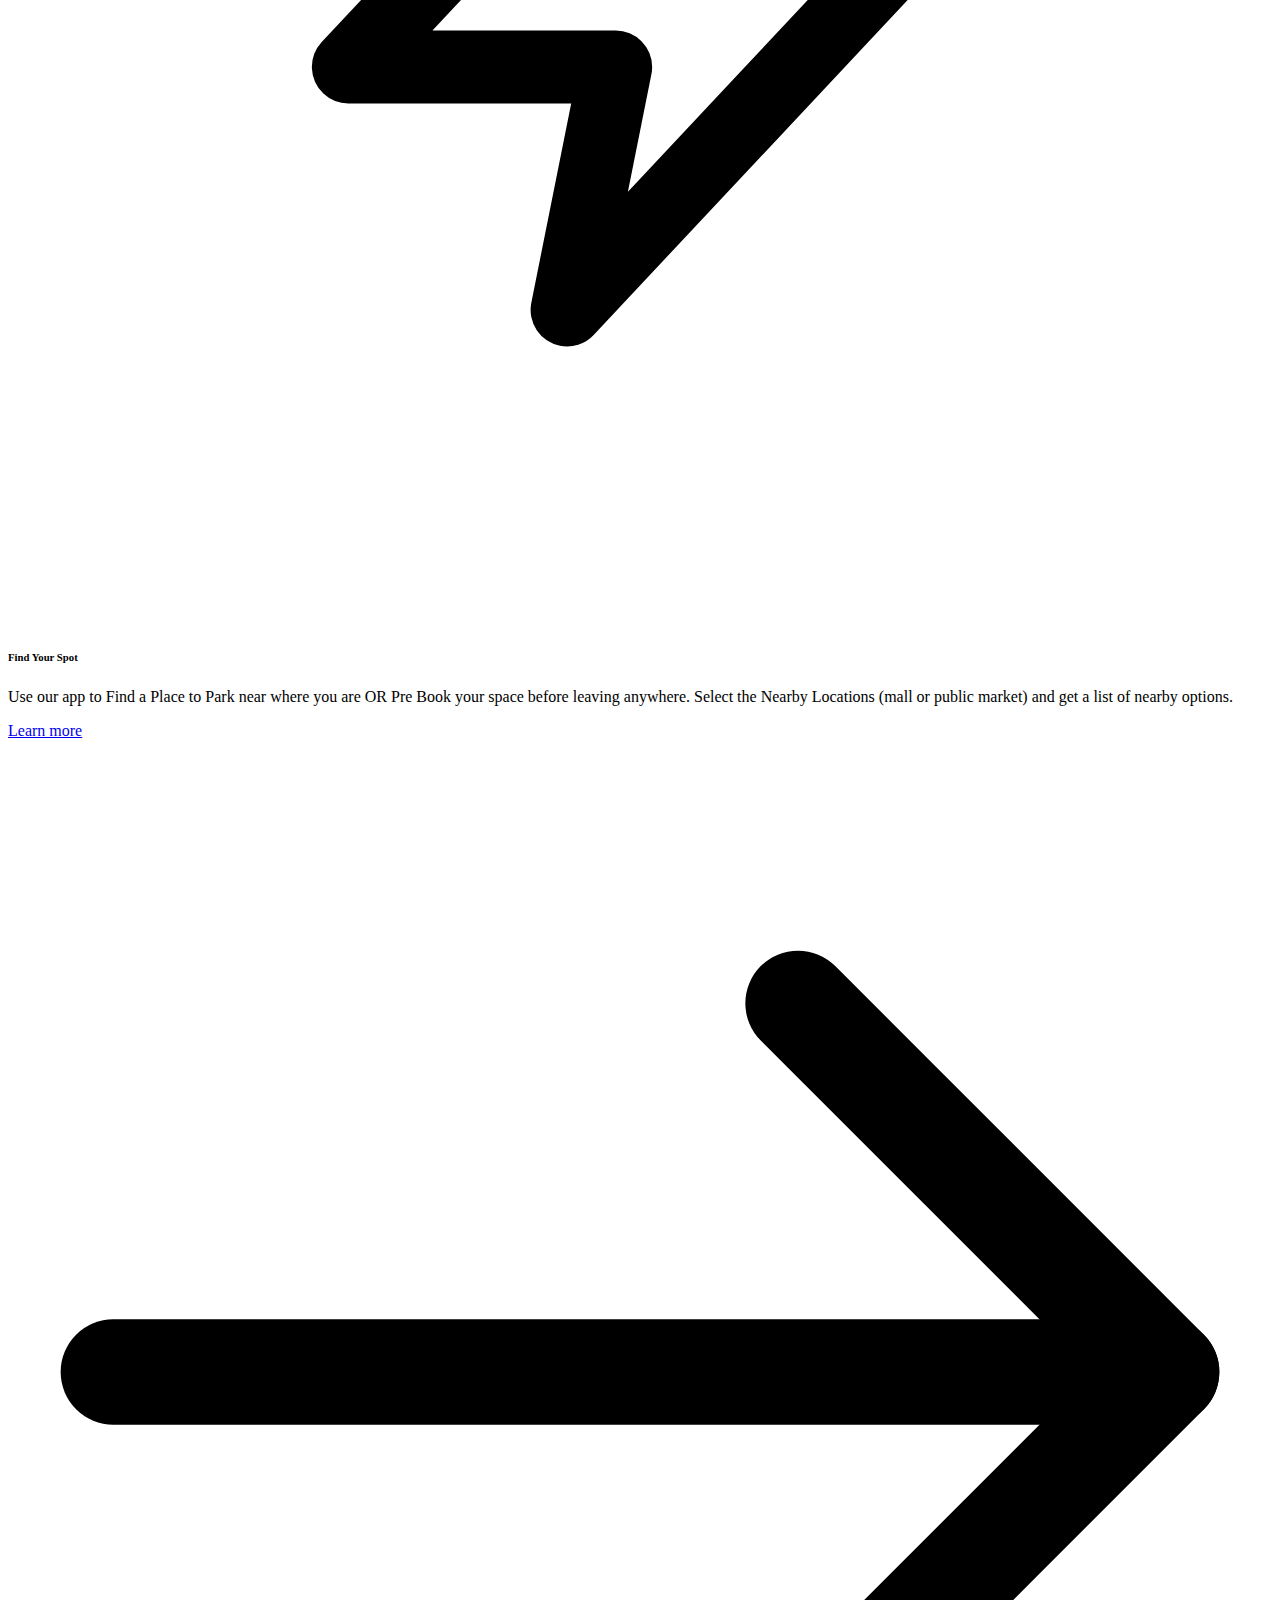
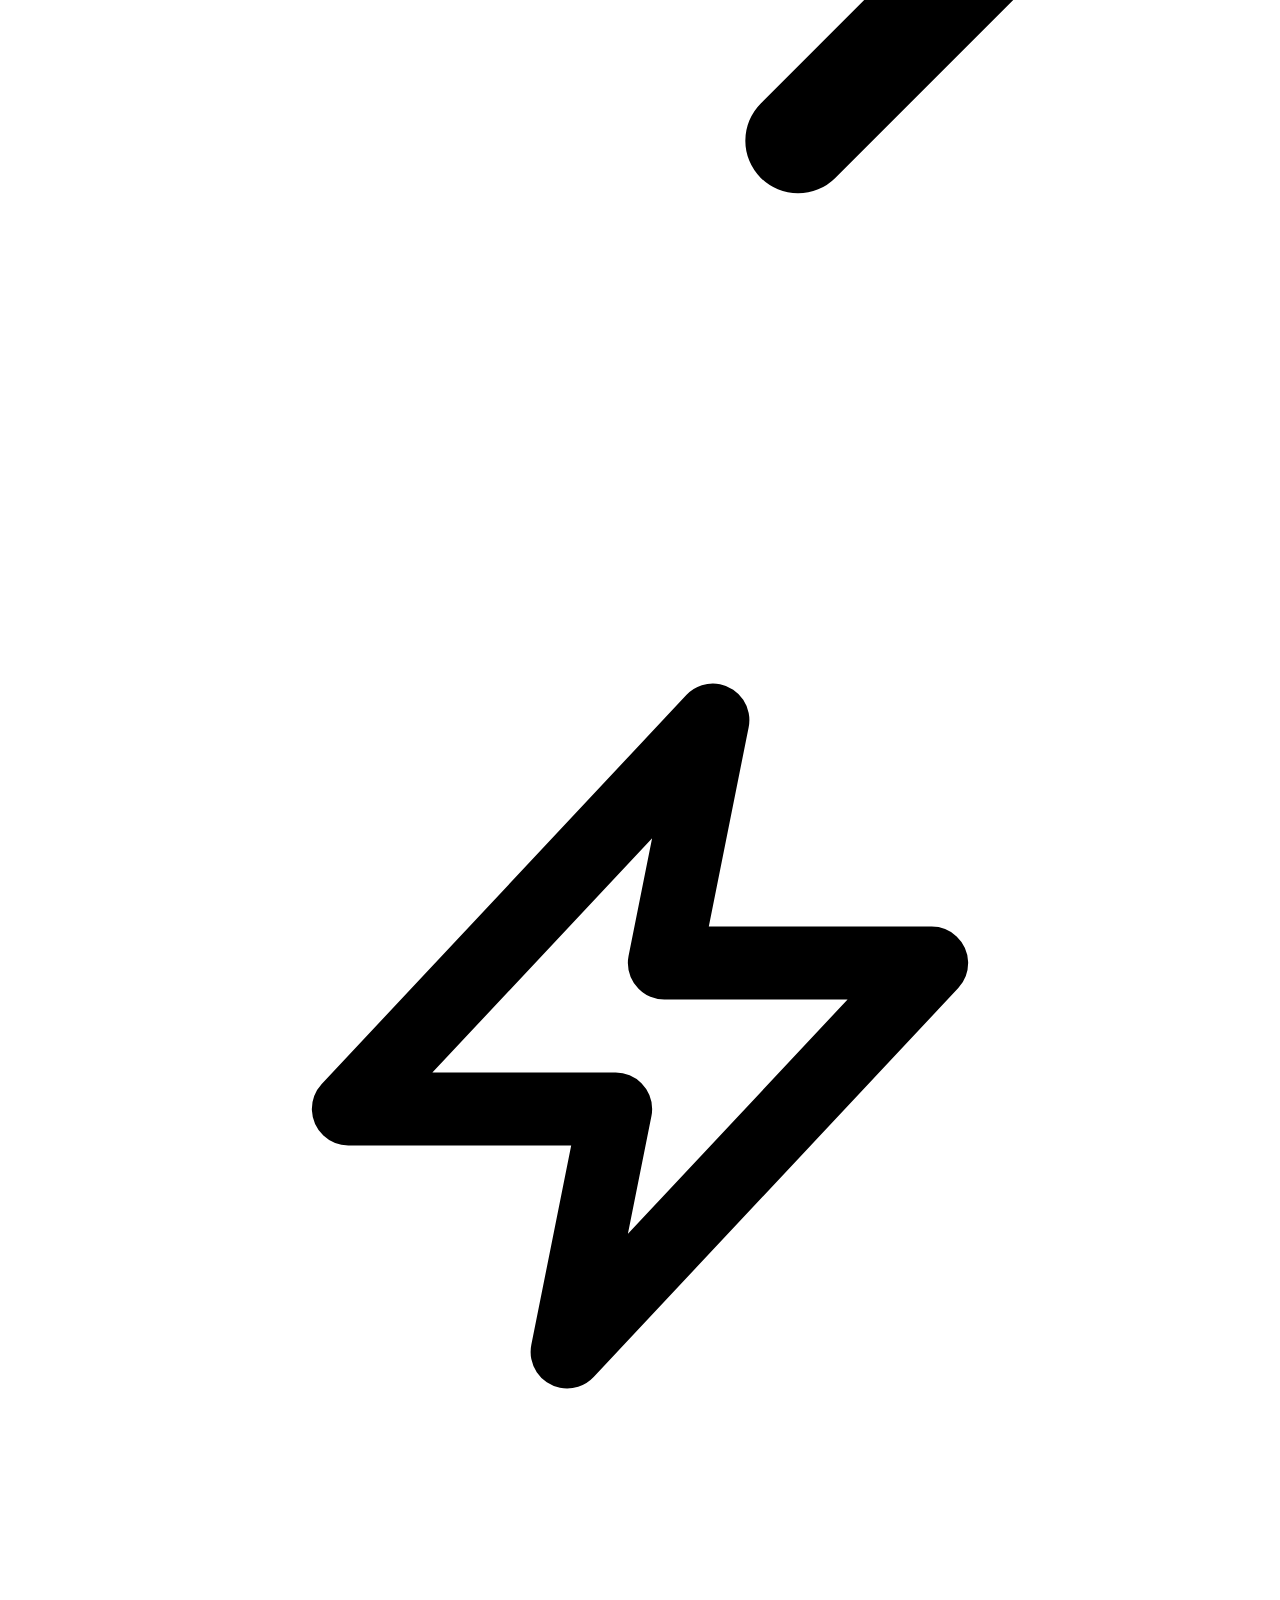
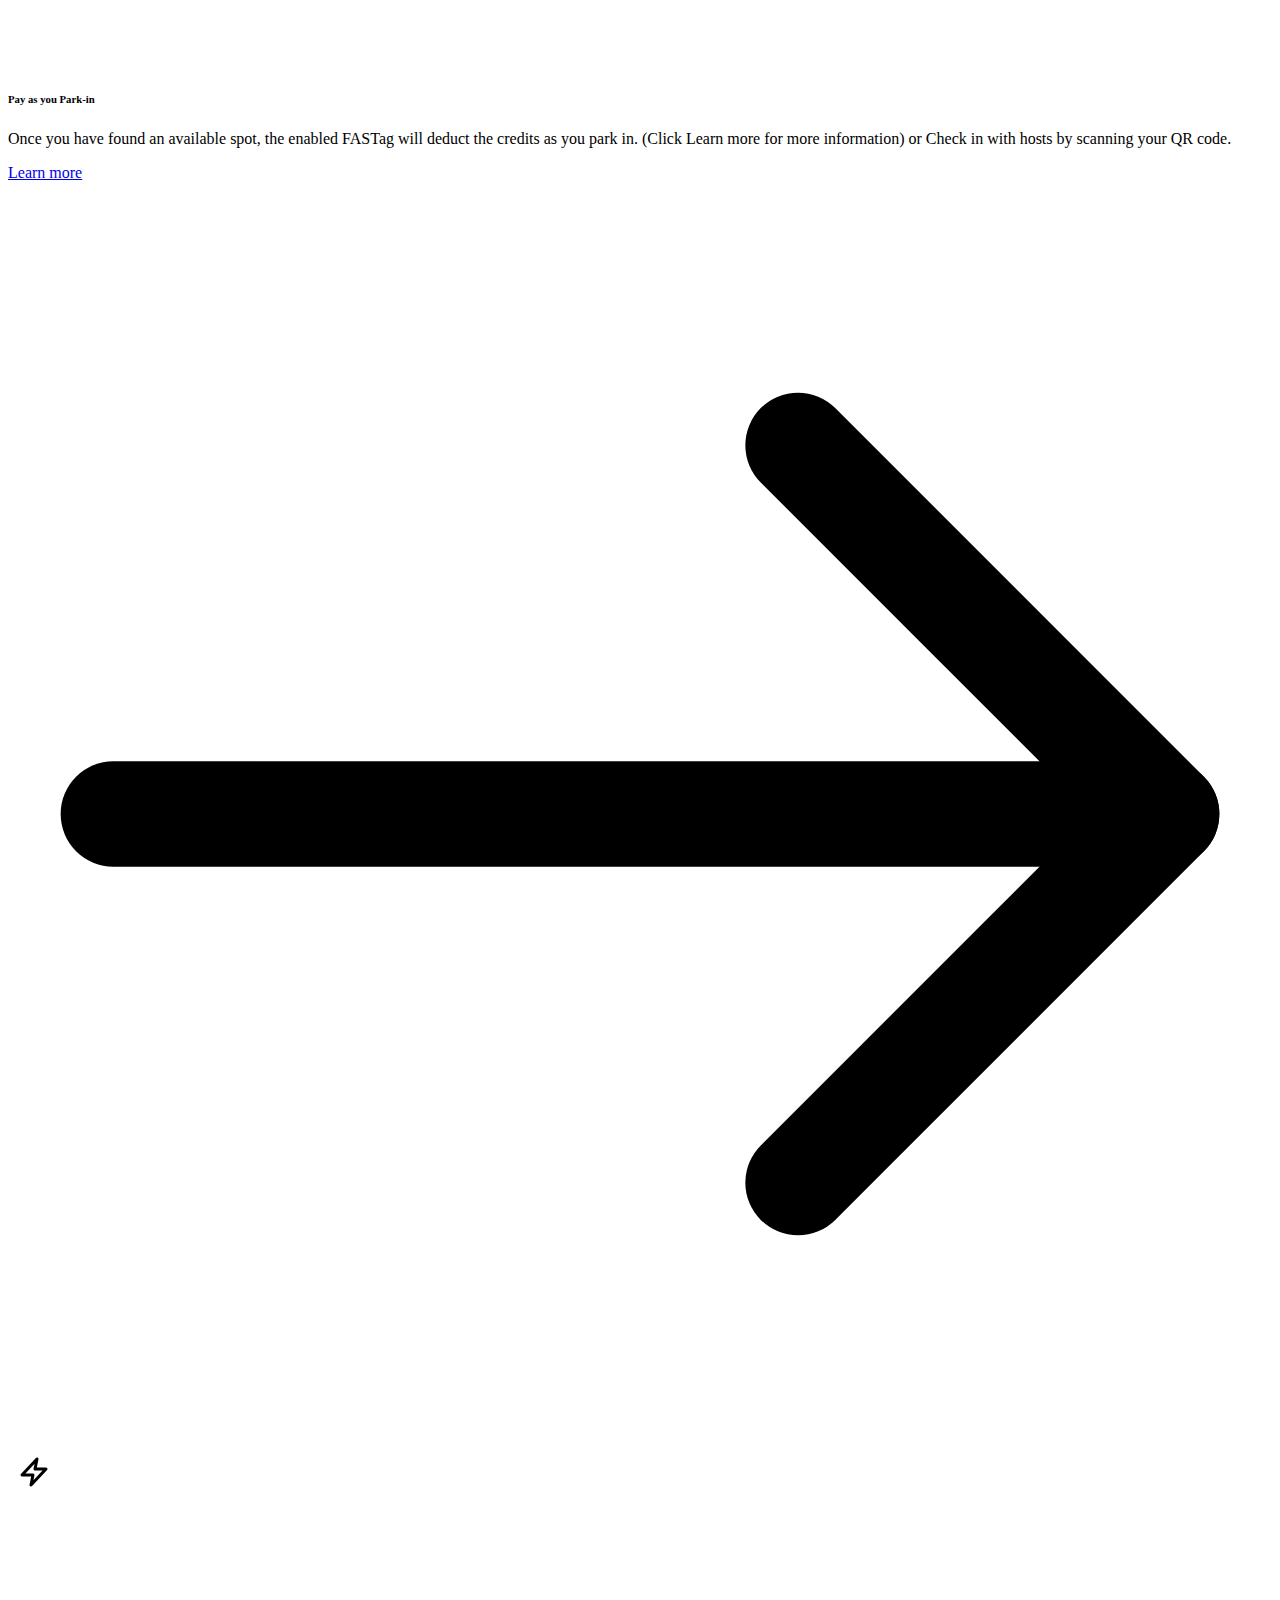
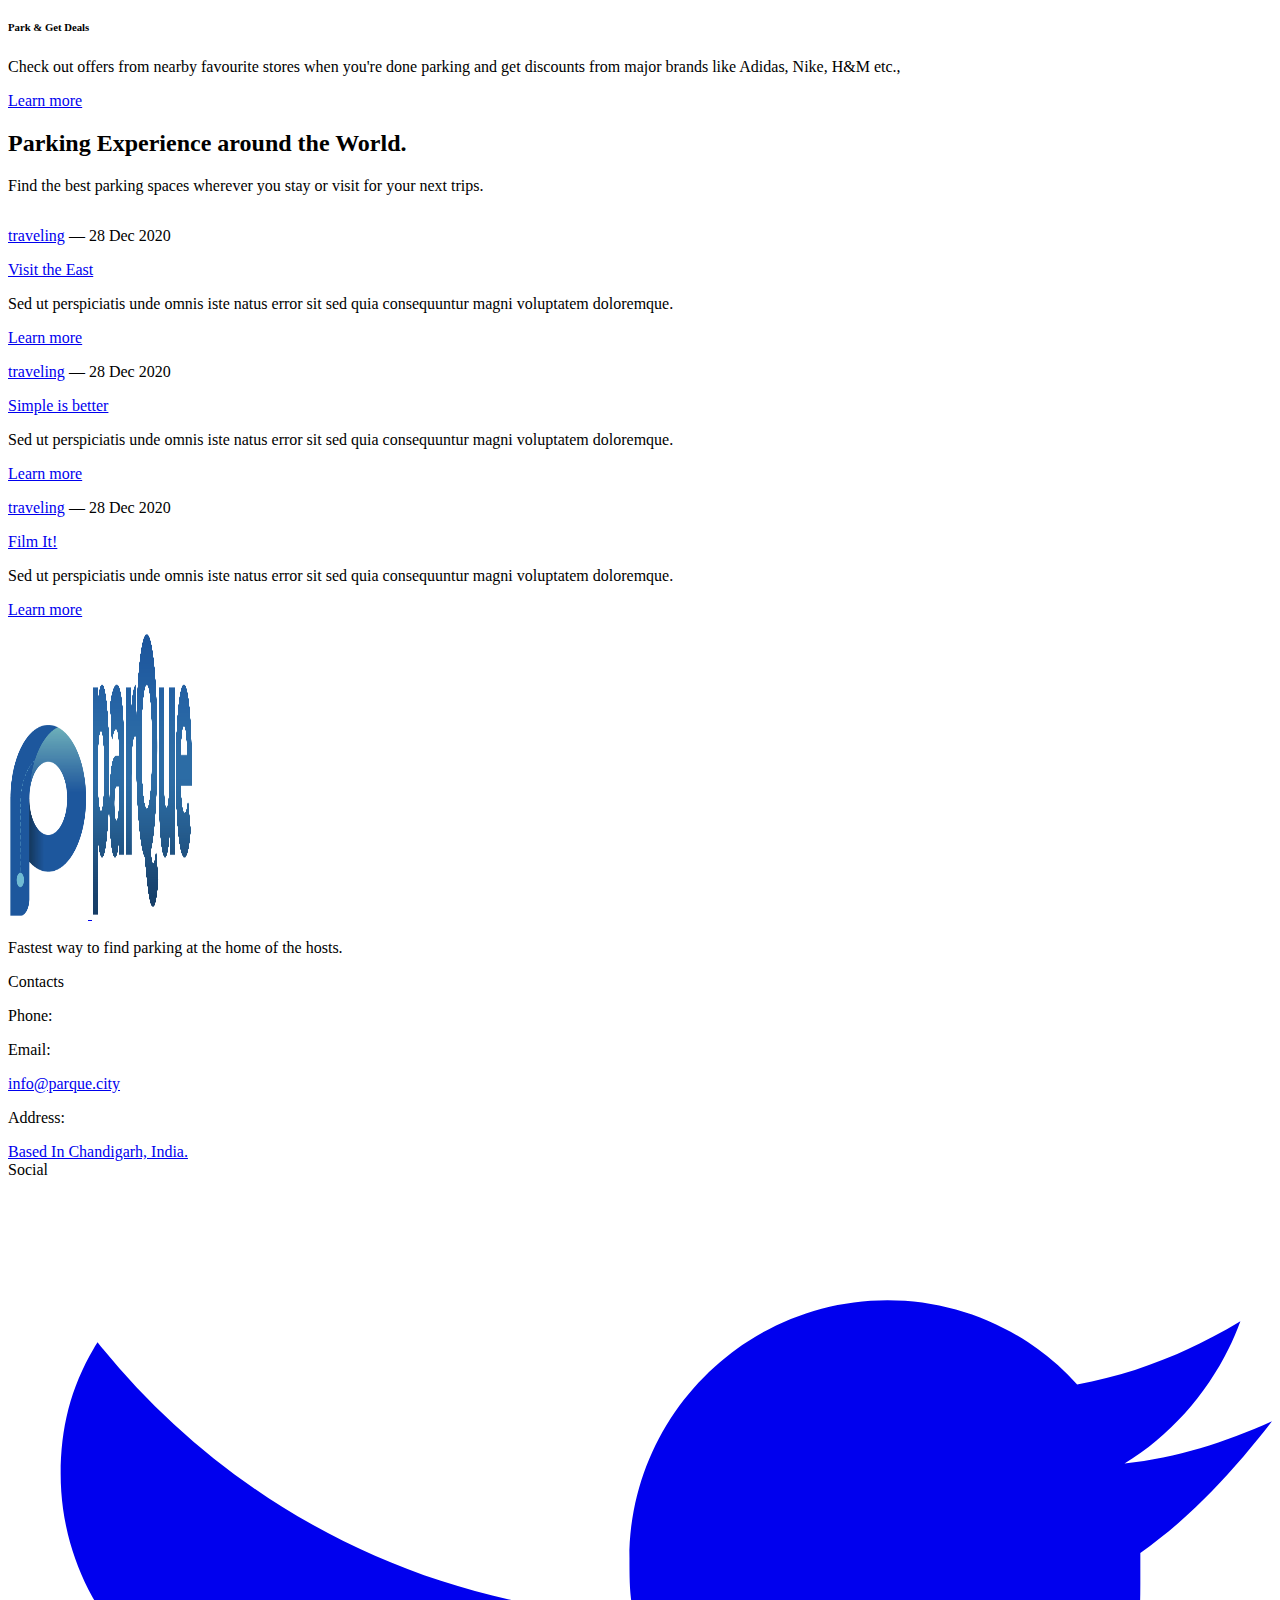
==== commit f6f6edbc: "title change" ====
--- a/index.html
+++ b/index.html
@@ -62,7 +62,7 @@
         <div class="max-w-xl mb-6">
           <h2
             class="max-w-lg mb-6 font-sans text-3xl font-bold tracking-tight text-gray-900 sm:text-4xl sm:leading-none">
-            Find Parking, Get Deals.
+            Find Parking at the home of the hosts.
           </h2>
           <p class="text-base text-gray-700 md:text-lg">
             Find parking available from the hosts of the parking spaces nearby to park to enjoy short or long time, safe and secure parking.
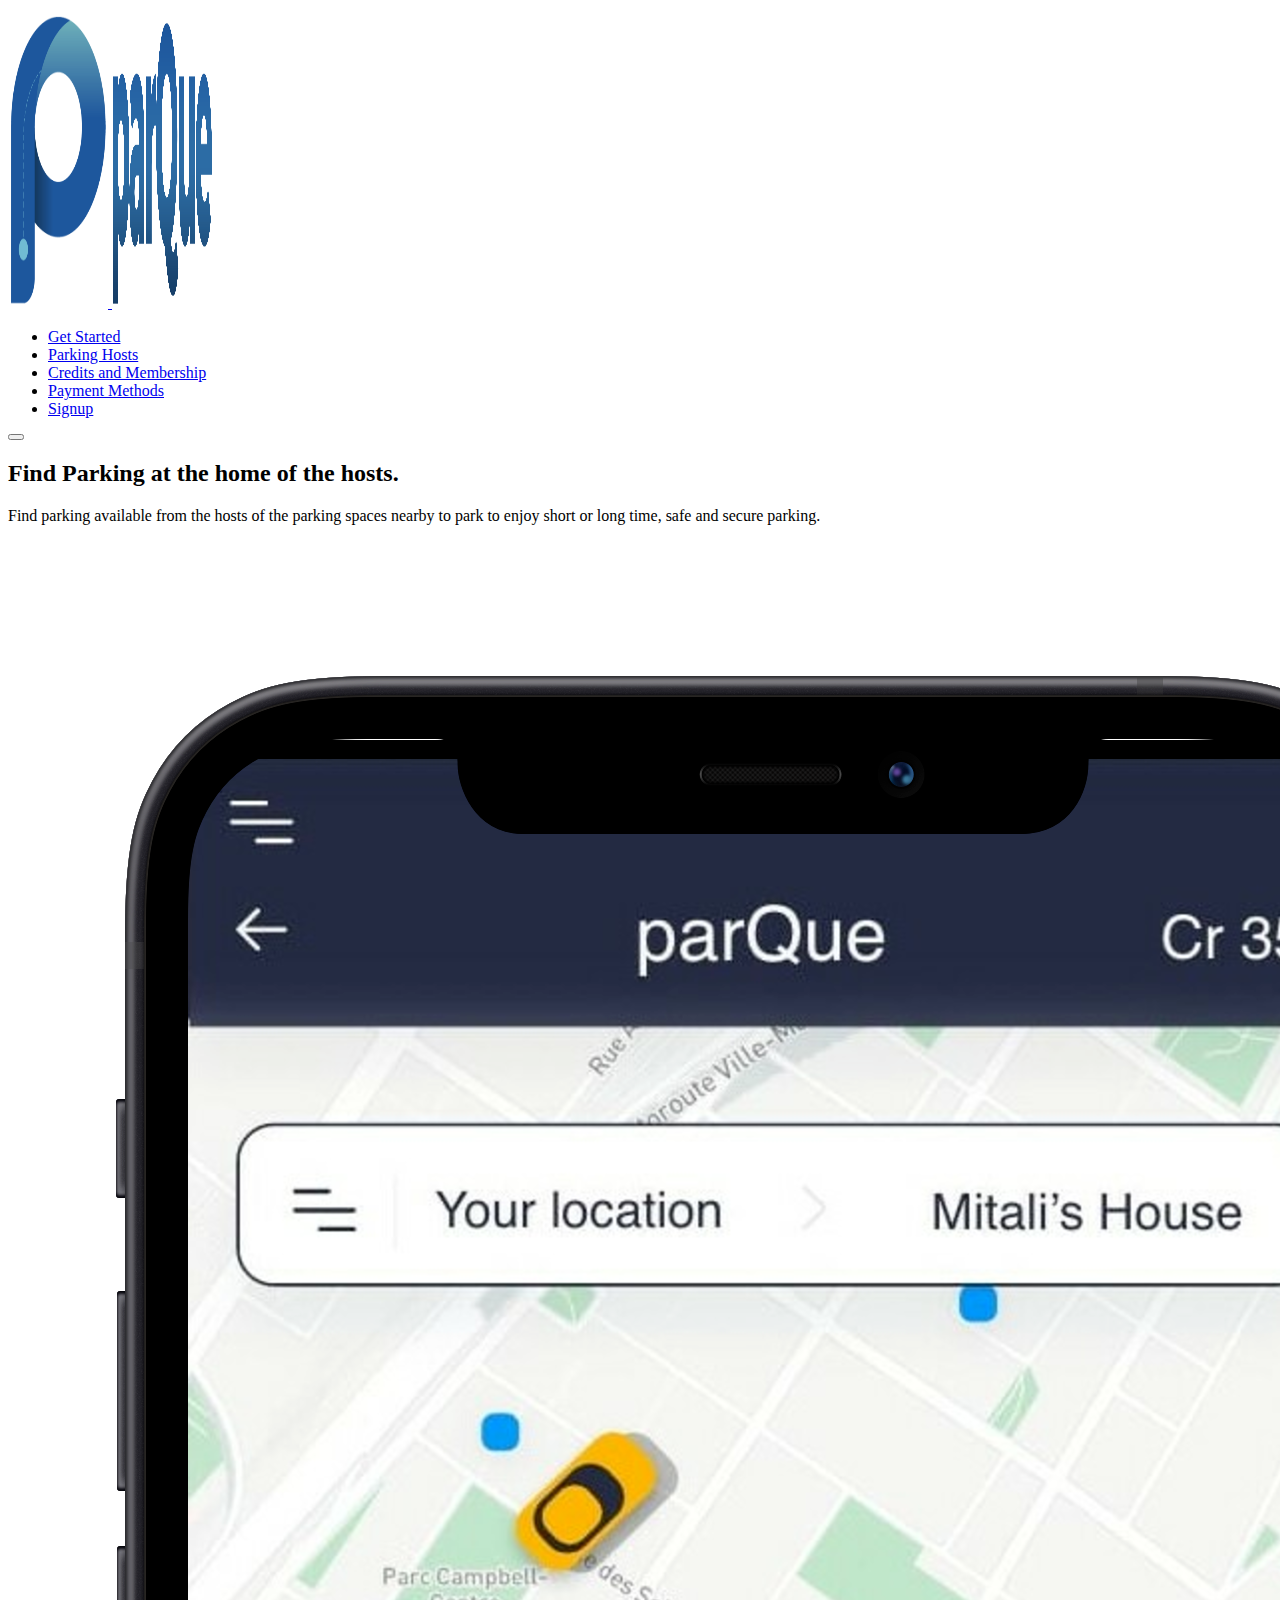
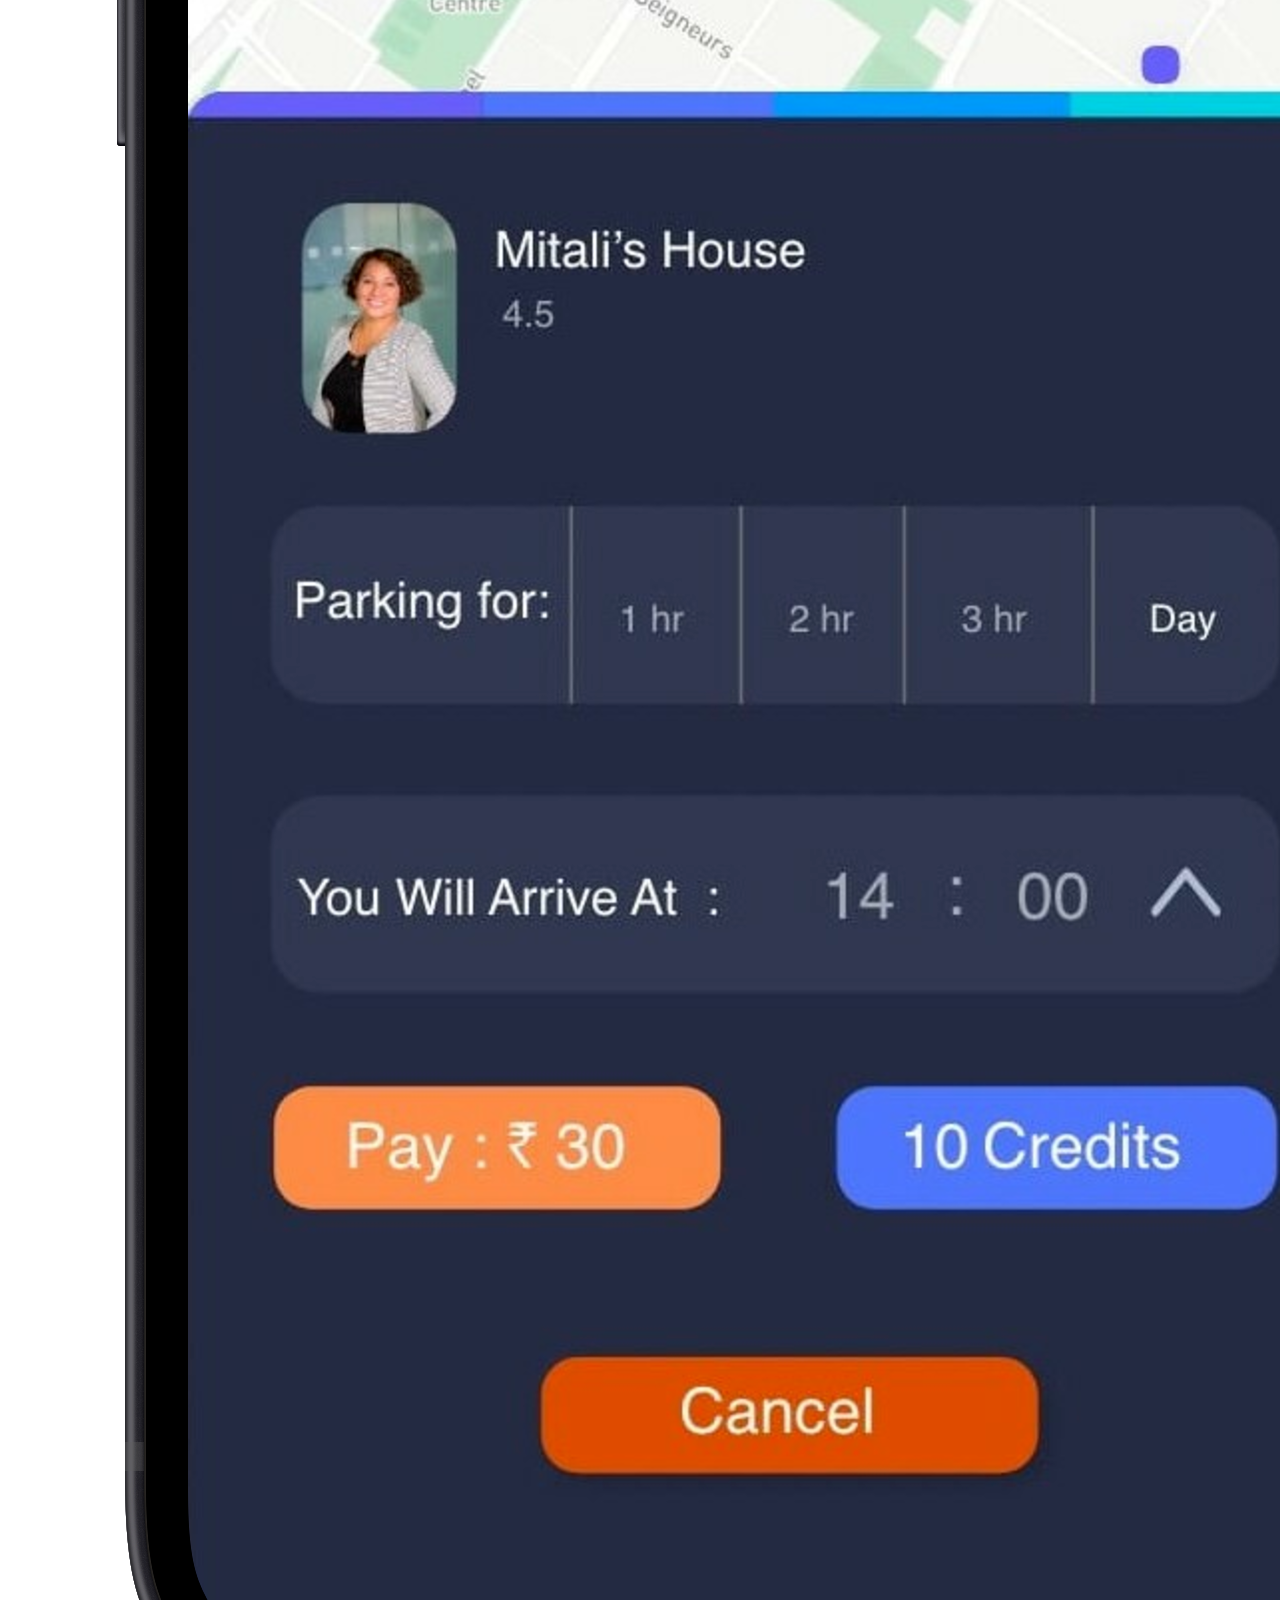
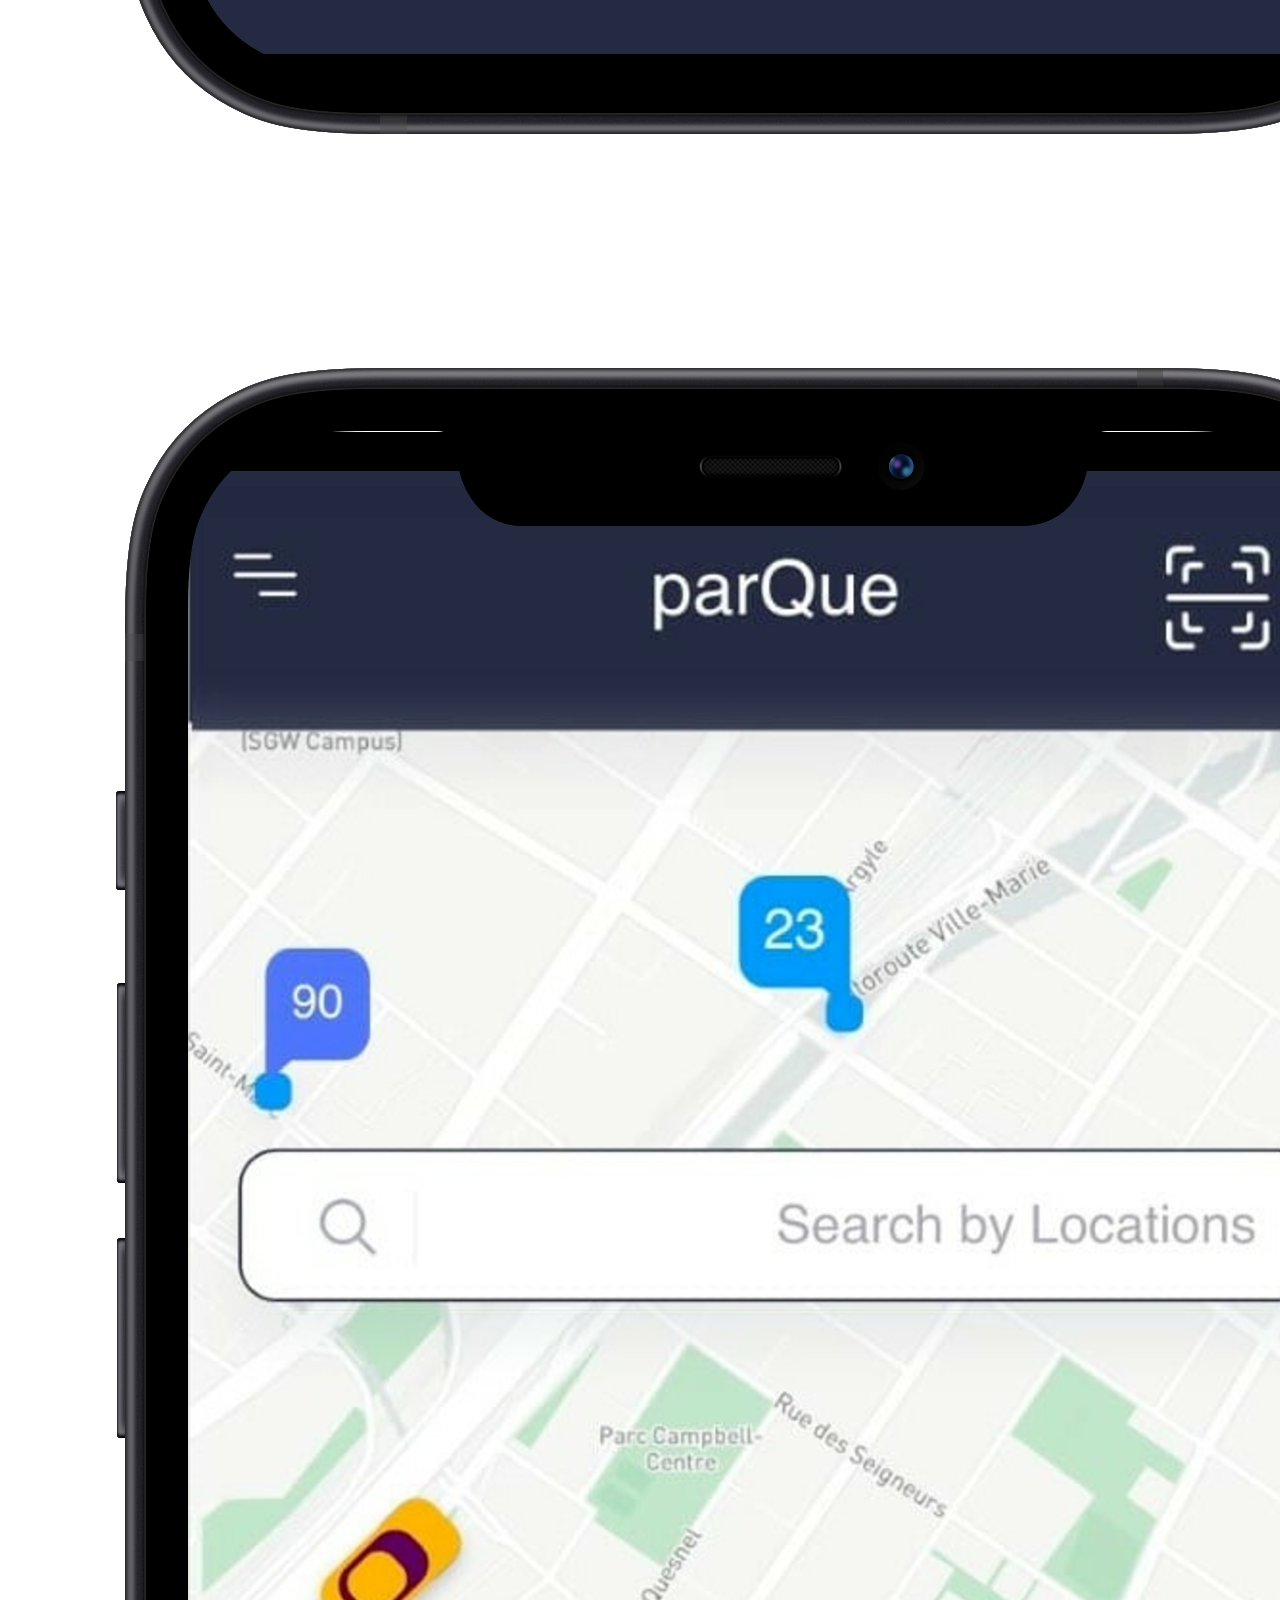
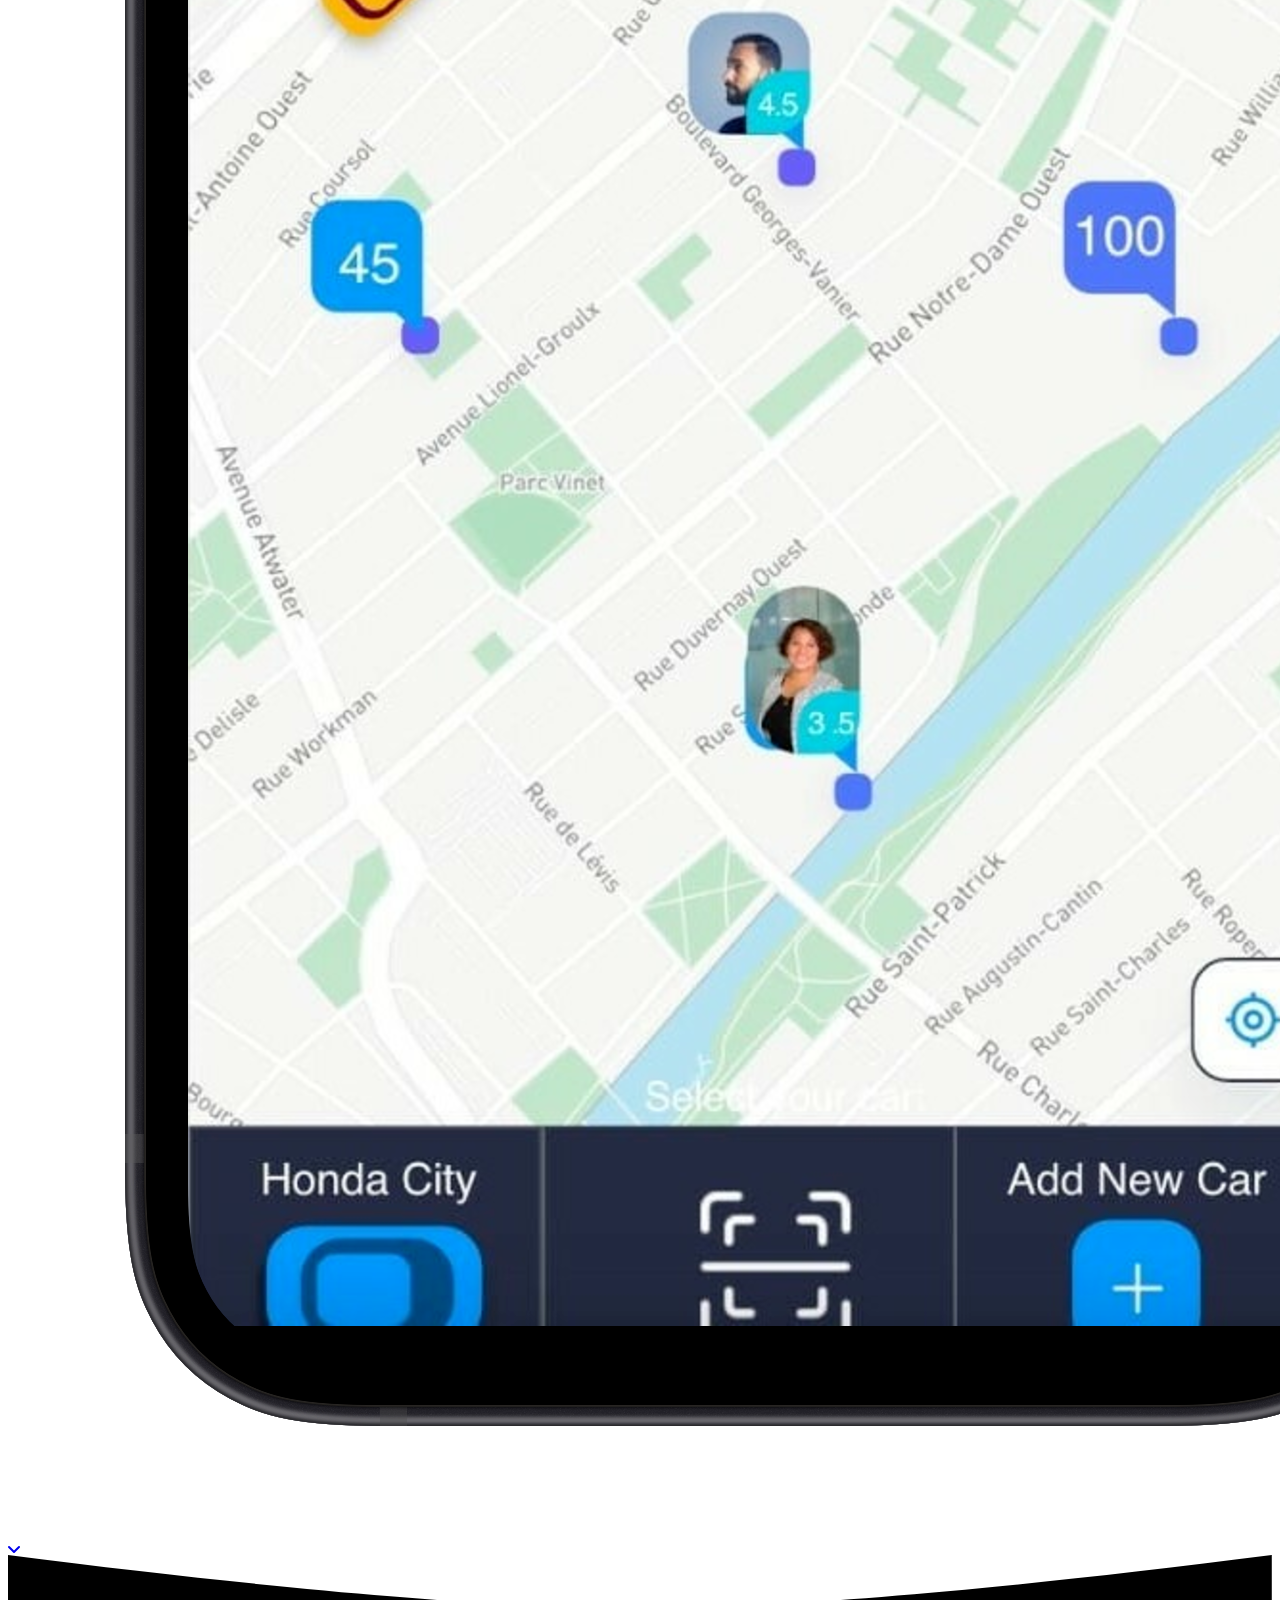
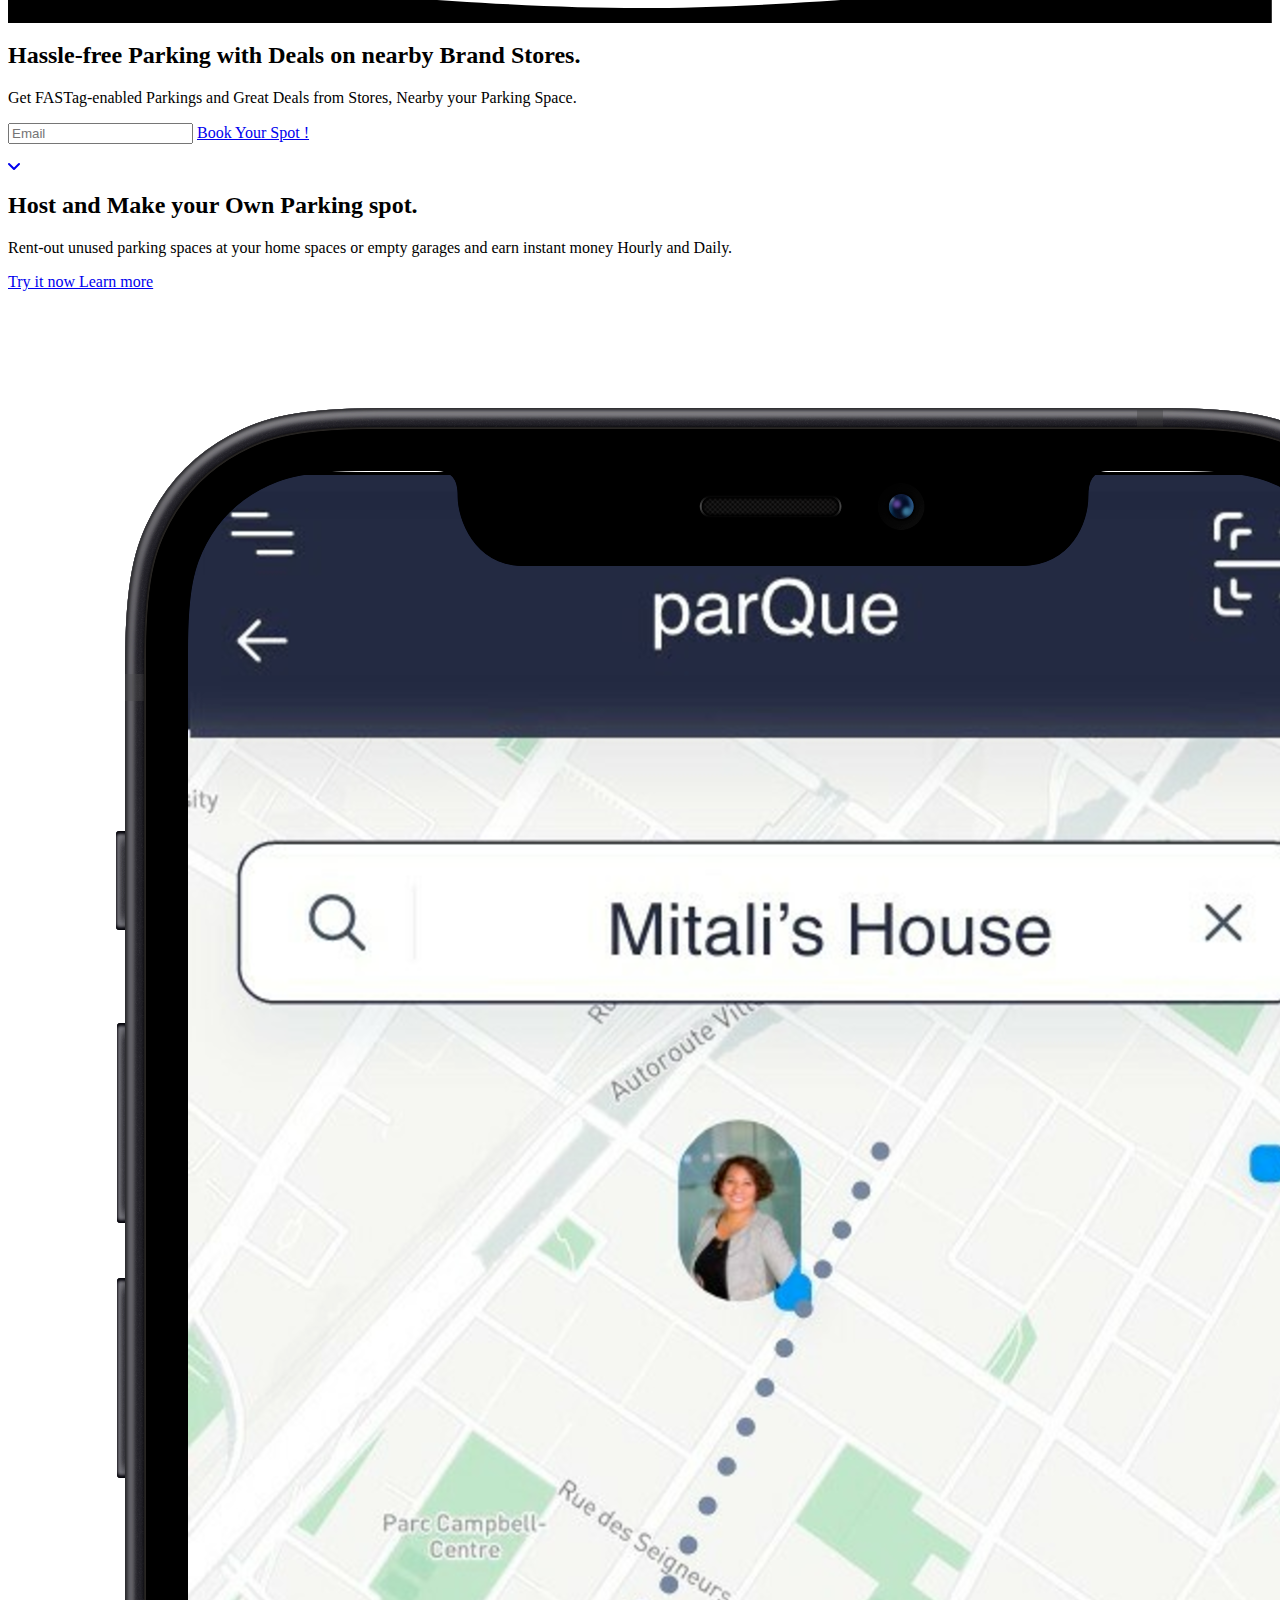
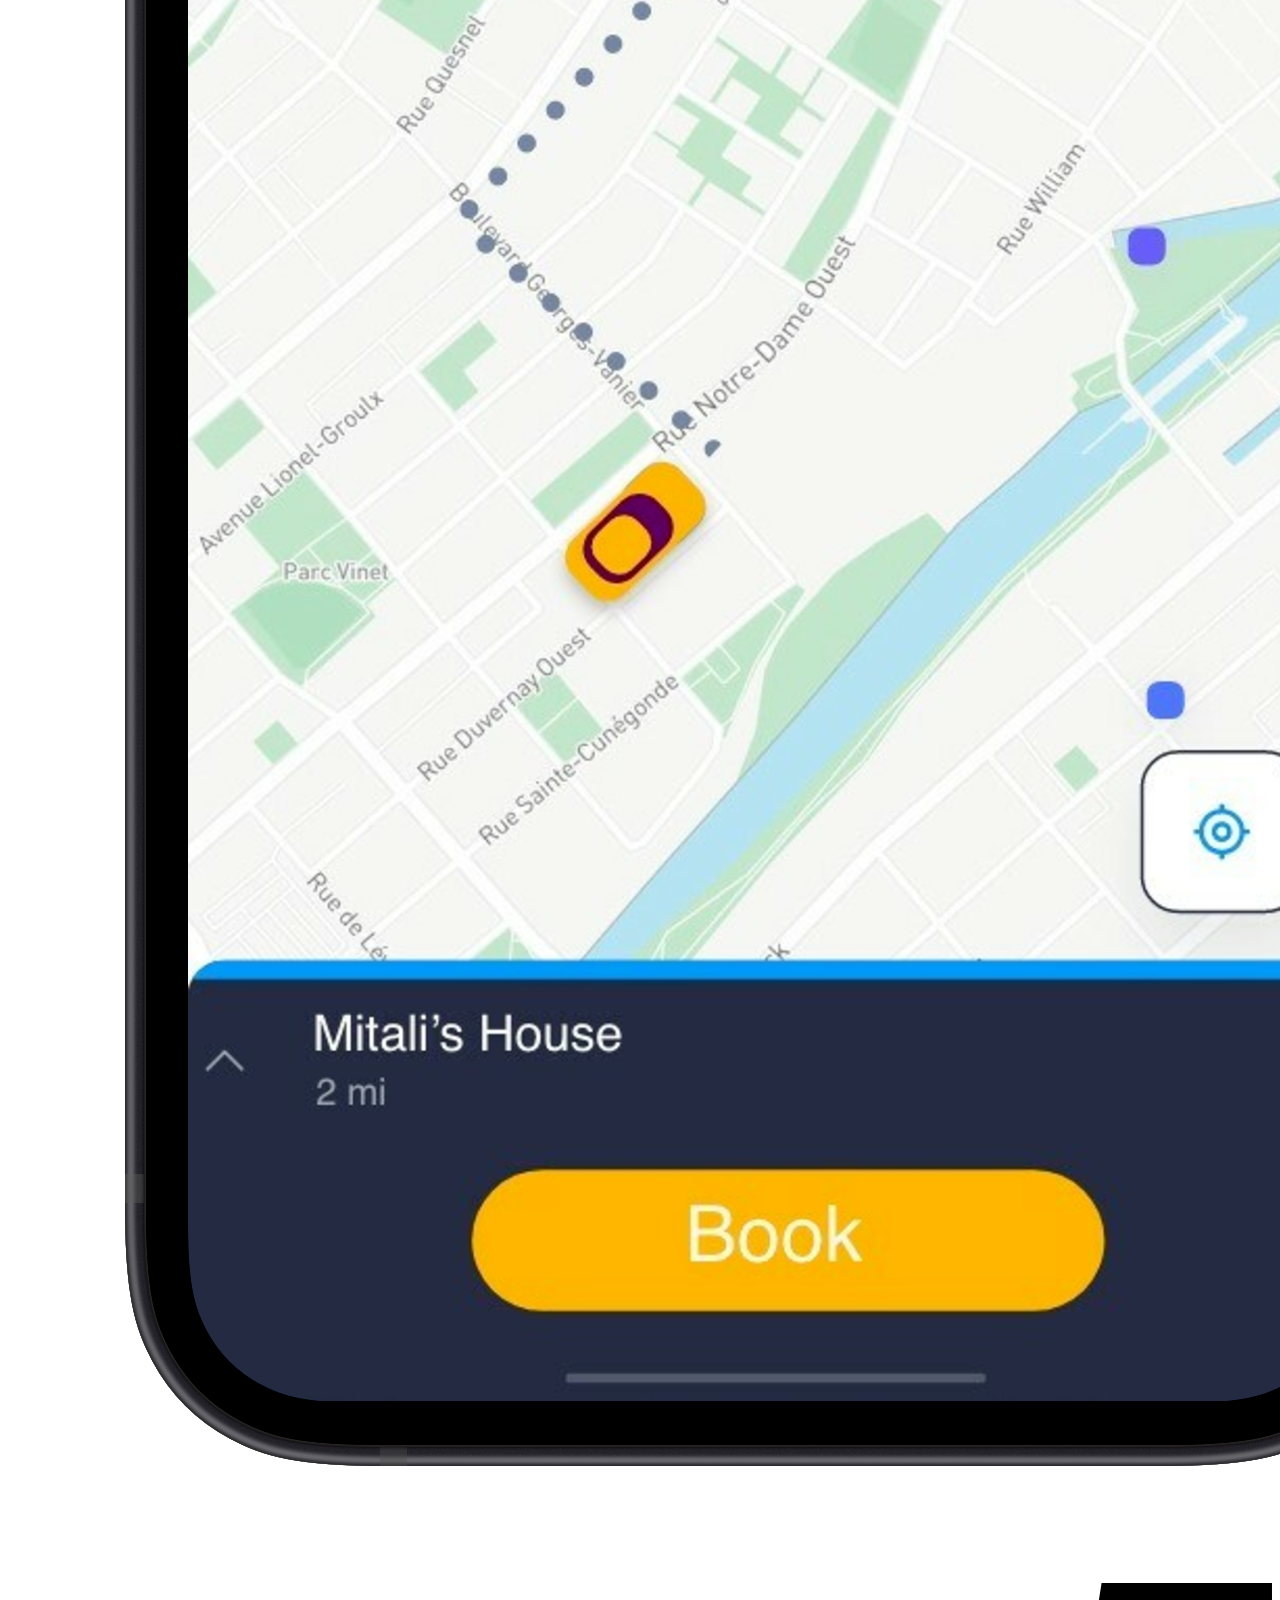
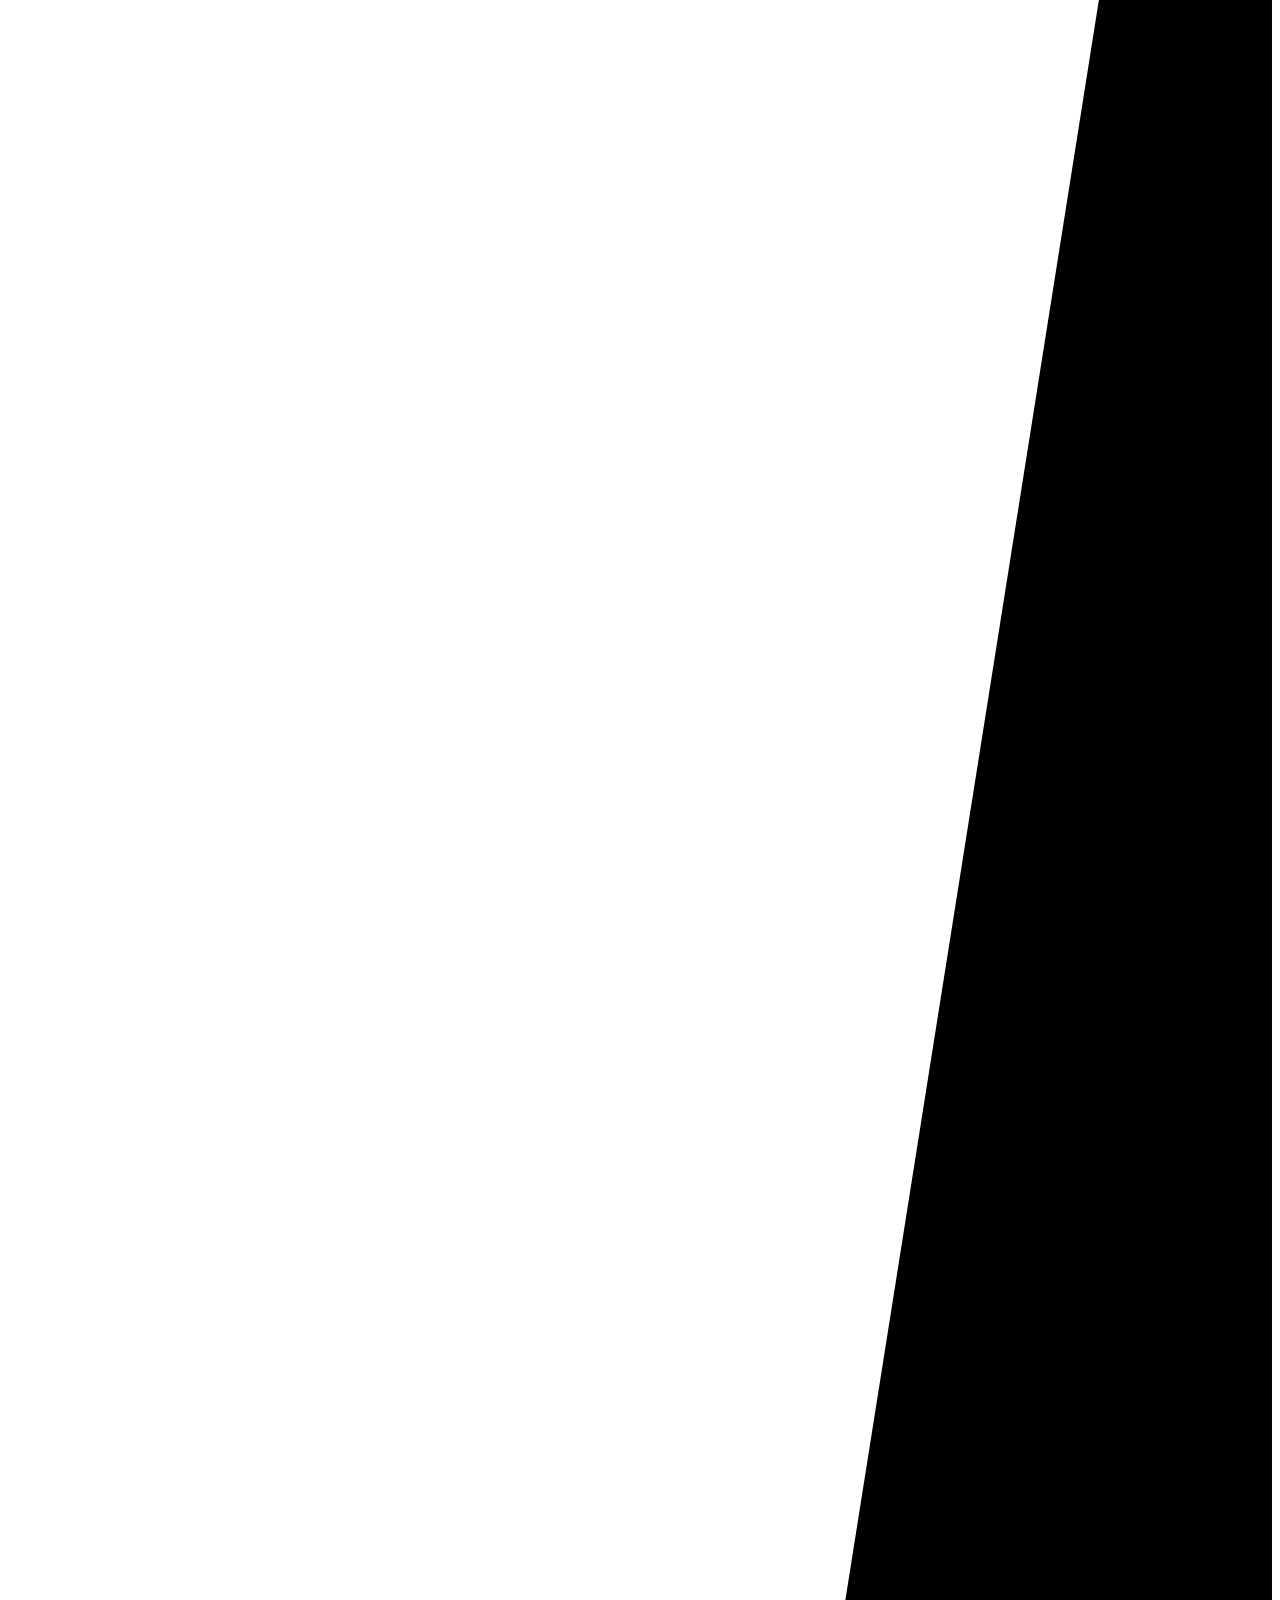
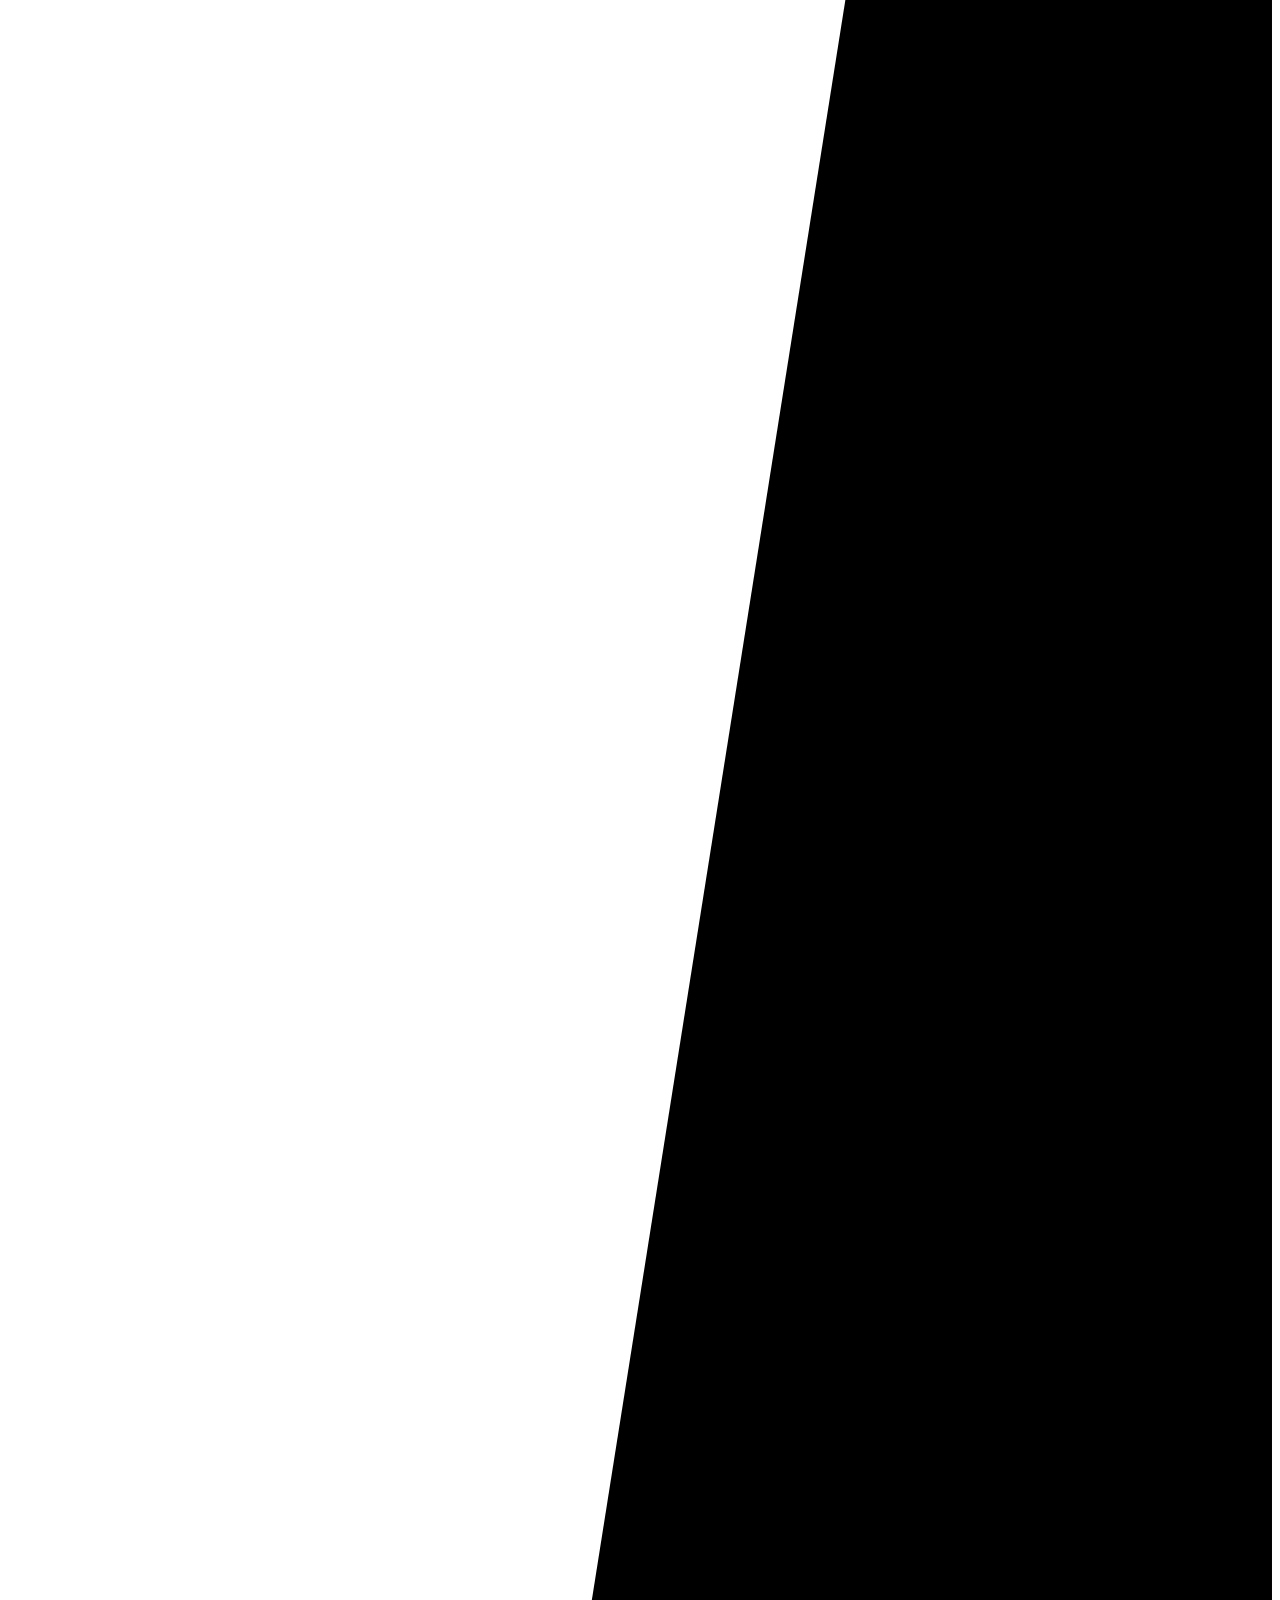
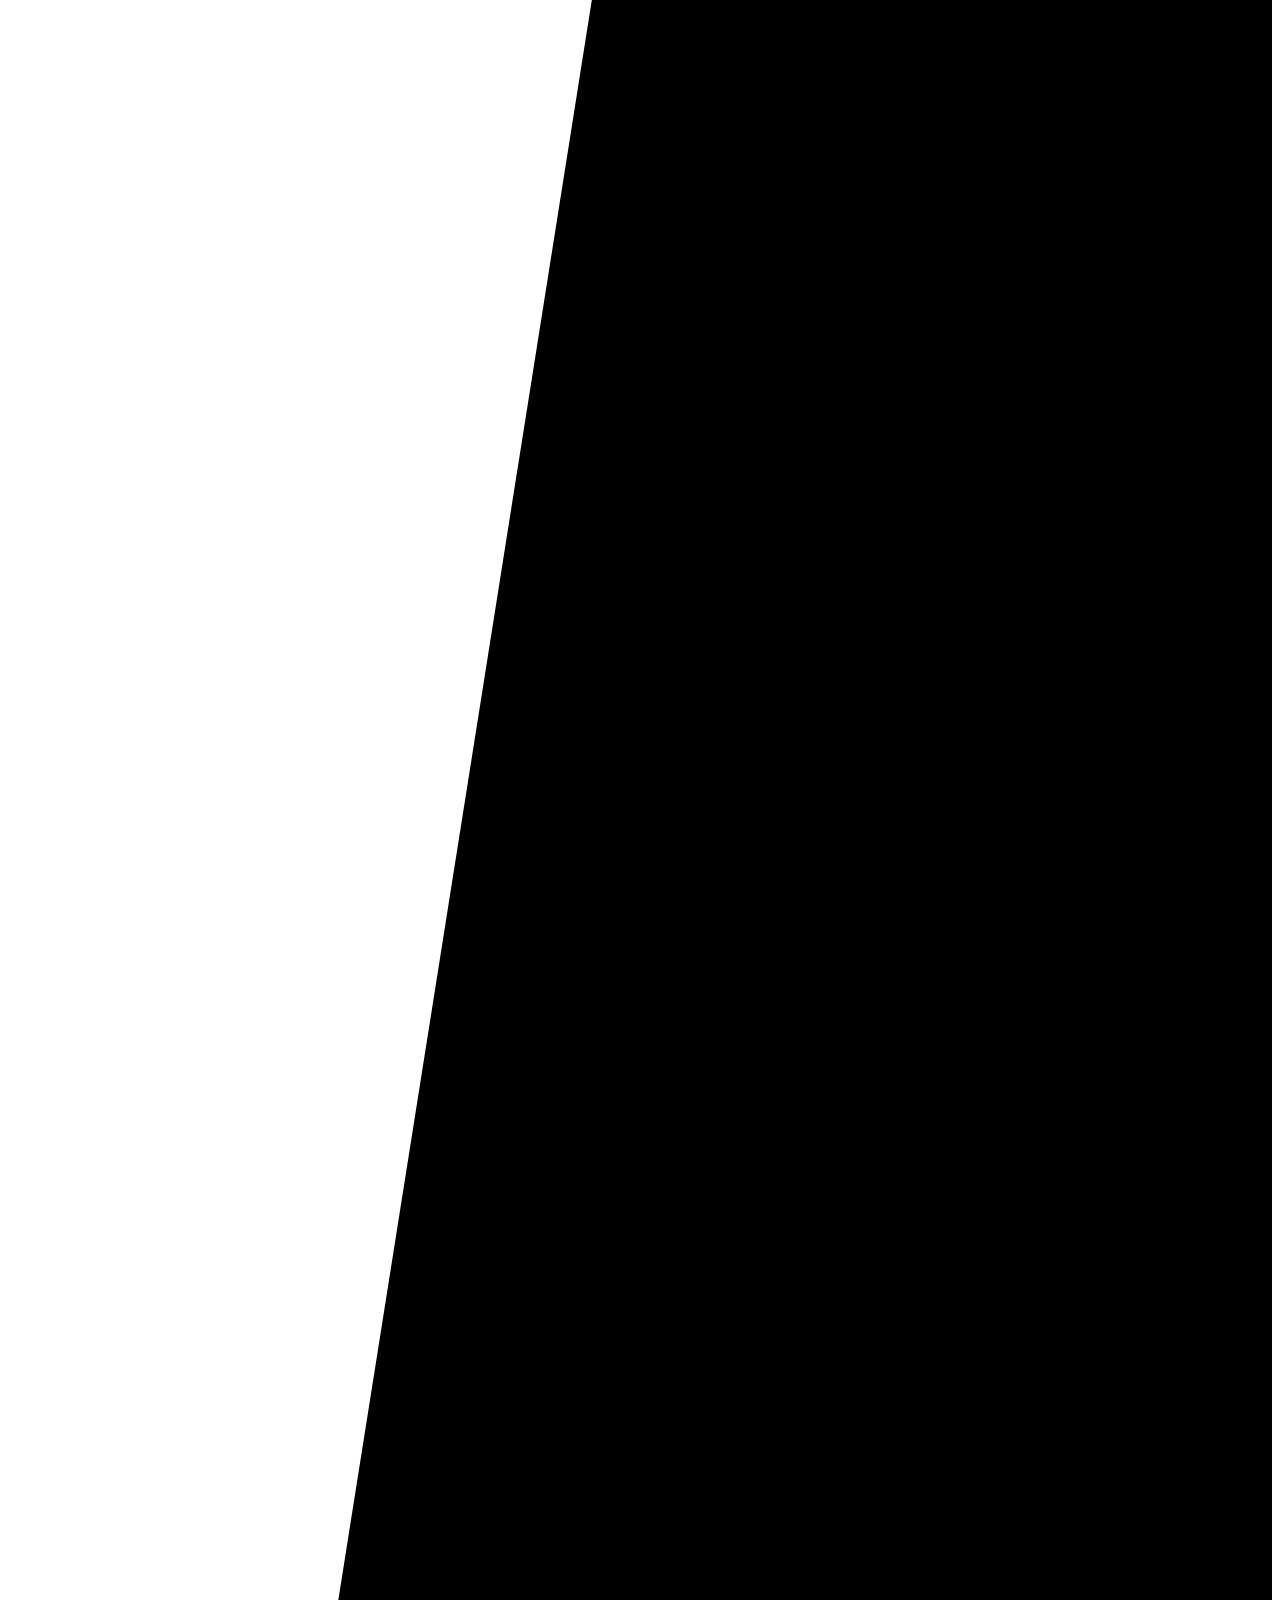
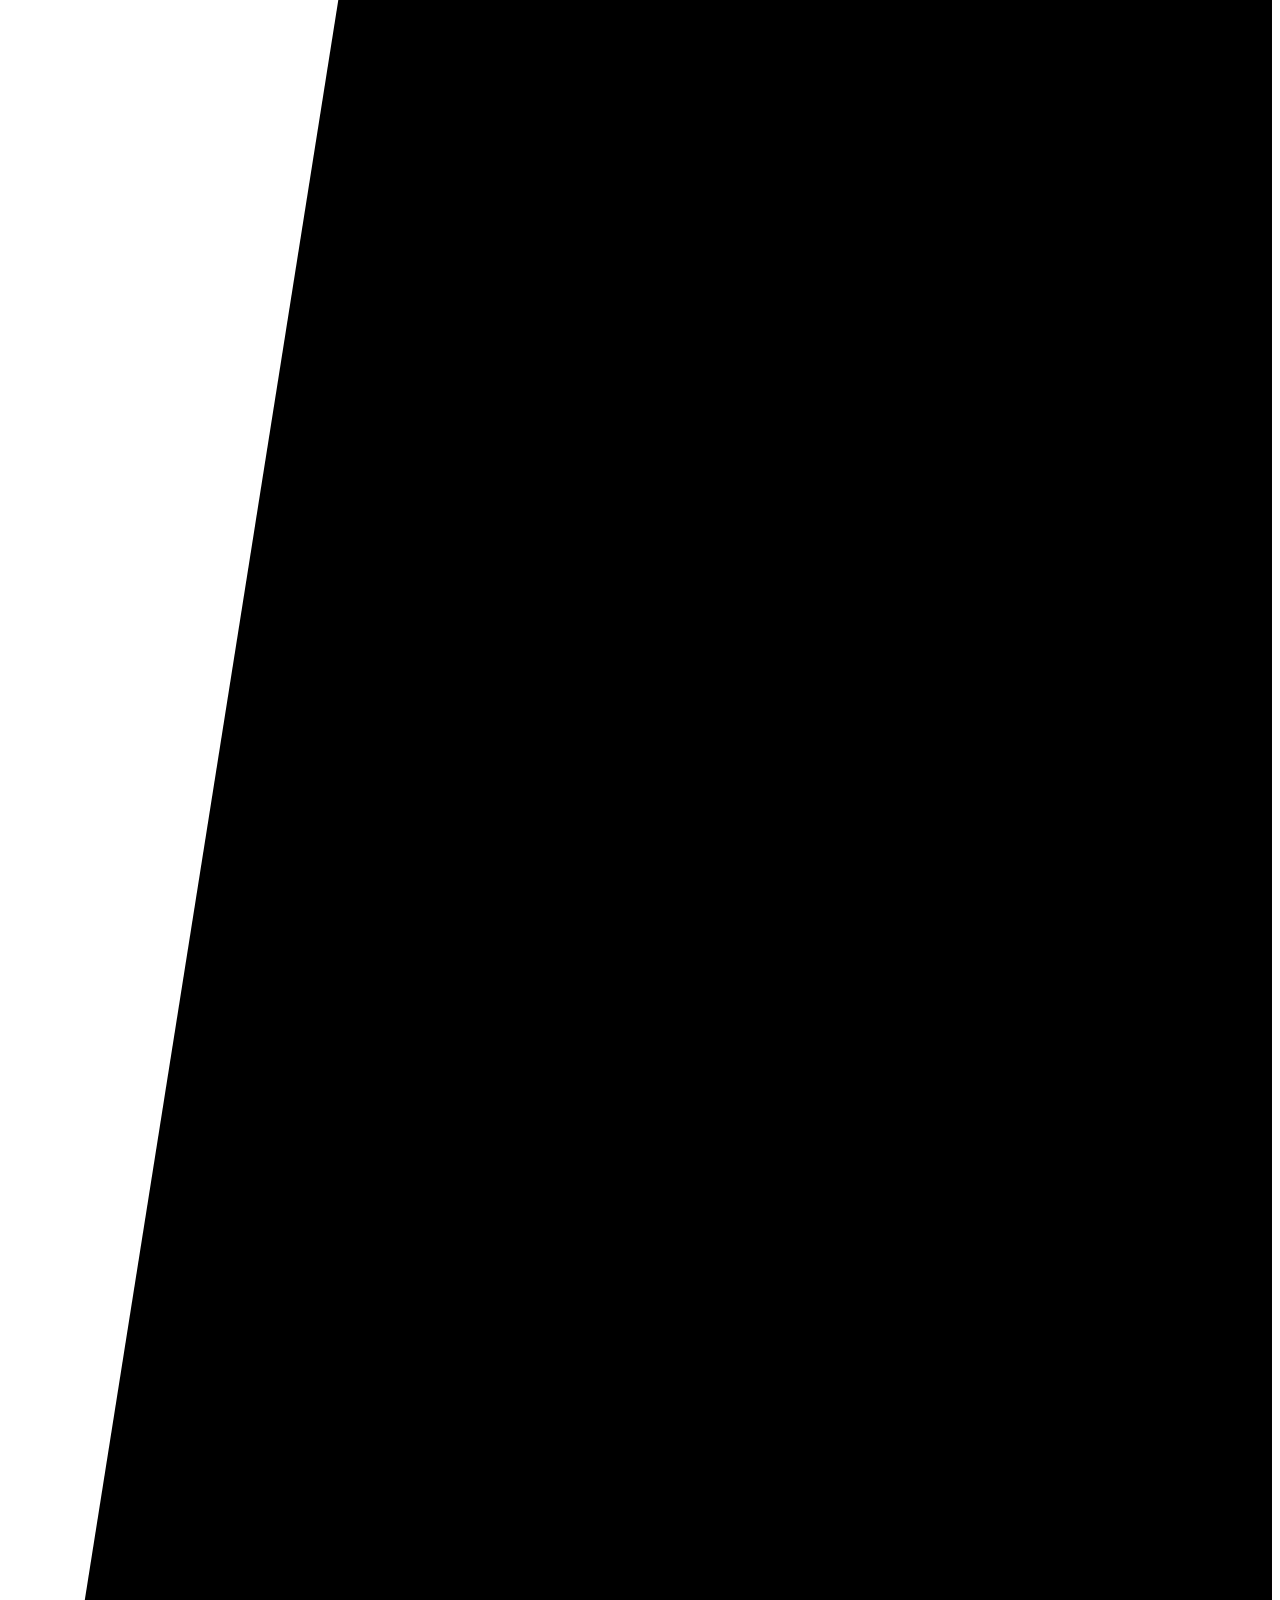
==== commit ee048b05: "images" ====
--- a/index.html
+++ b/index.html
@@ -76,9 +76,9 @@
               class="object-cover object-top w-full h-auto mx-auto"></a></div>
       </div>
       <div class="flex items-center justify-center lg:w-1/2">
-        <div class="w-2/5"><img src="https://kitwind.io/assets/kometa/one-girl-phone.png" alt="" class="object-cover">
-        </div>
-        <div class="w-5/12 -ml-16 lg:-ml-32"><img src="https://kitwind.io/assets/kometa/two-girls-phone.png" alt=""
+        <div class="w-2/5"><img src="./img-2.png" alt="" class="object-cover">
+        </div>
+        <div class="w-5/12 -ml-16 lg:-ml-32"><img src="./img-1.png" alt=""
             class="object-cover"></div>
       </div>
     </div> <a href="/" aria-label="Scroll down"
@@ -165,7 +165,7 @@
             class="inline-flex items-center font-semibold transition-colors duration-200 text-gray-700 hover:text-gray-700">Learn
             more</a></div>
       </div>
-      <div><img src="https://kitwind.io/assets/kometa/two-thirds-phone.png" alt=""
+      <div><img src="./img-3.png" alt=""
           class="object-cover object-top w-full h-64 mx-auto lg:h-auto xl:mr-24 md:max-w-sm"></div>
     </div>
   </div>
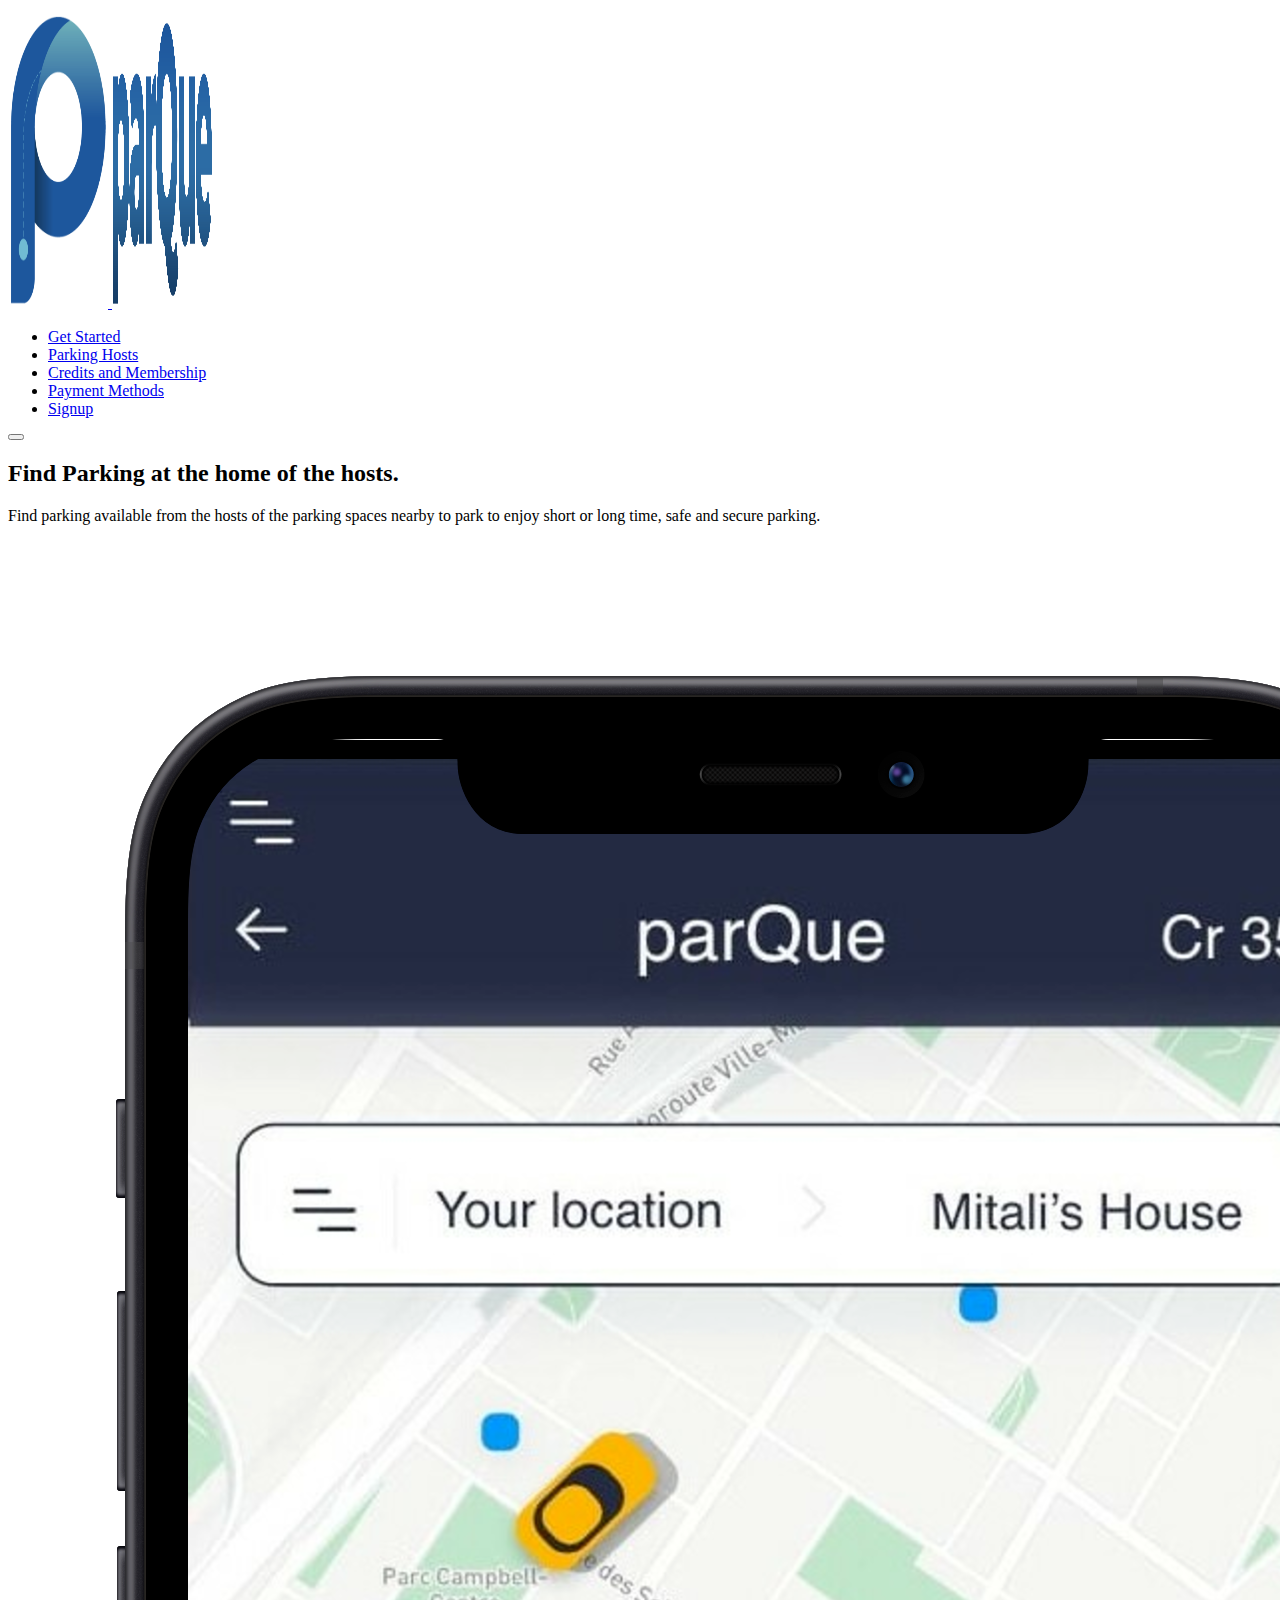
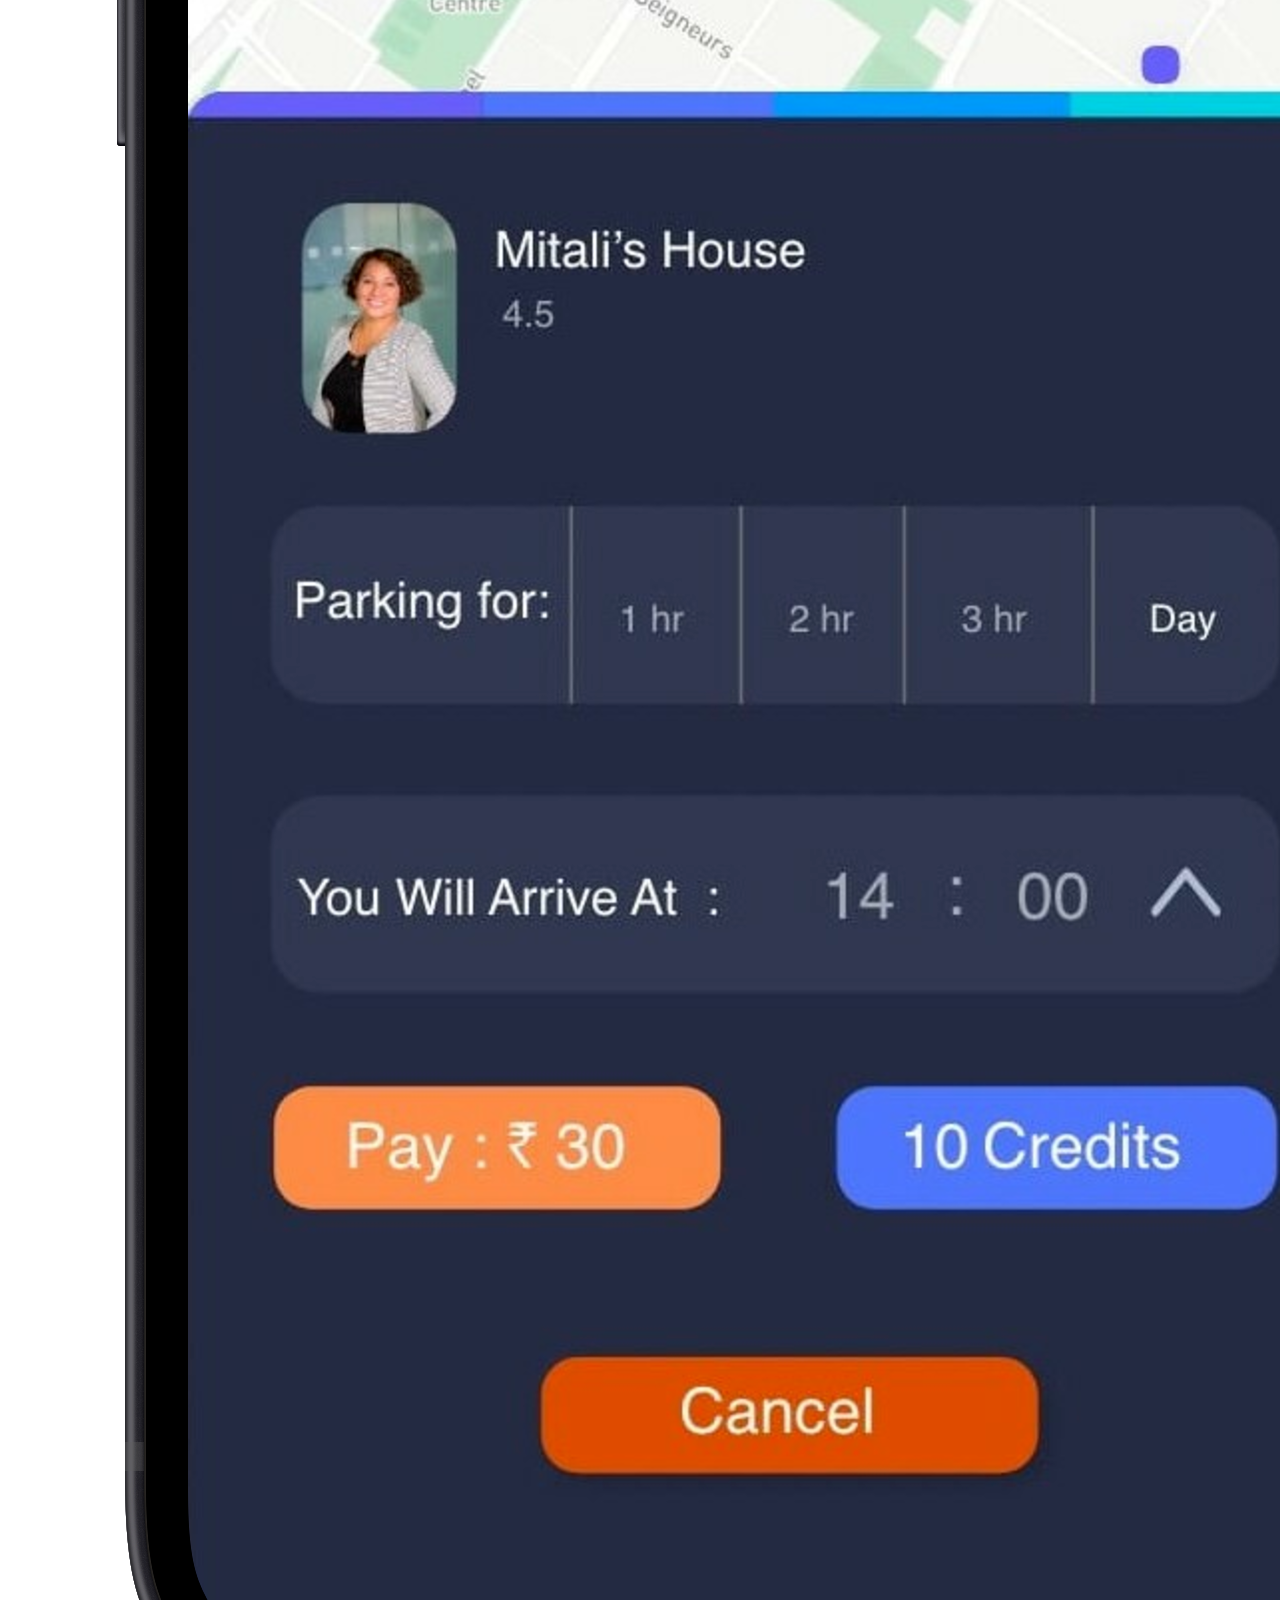
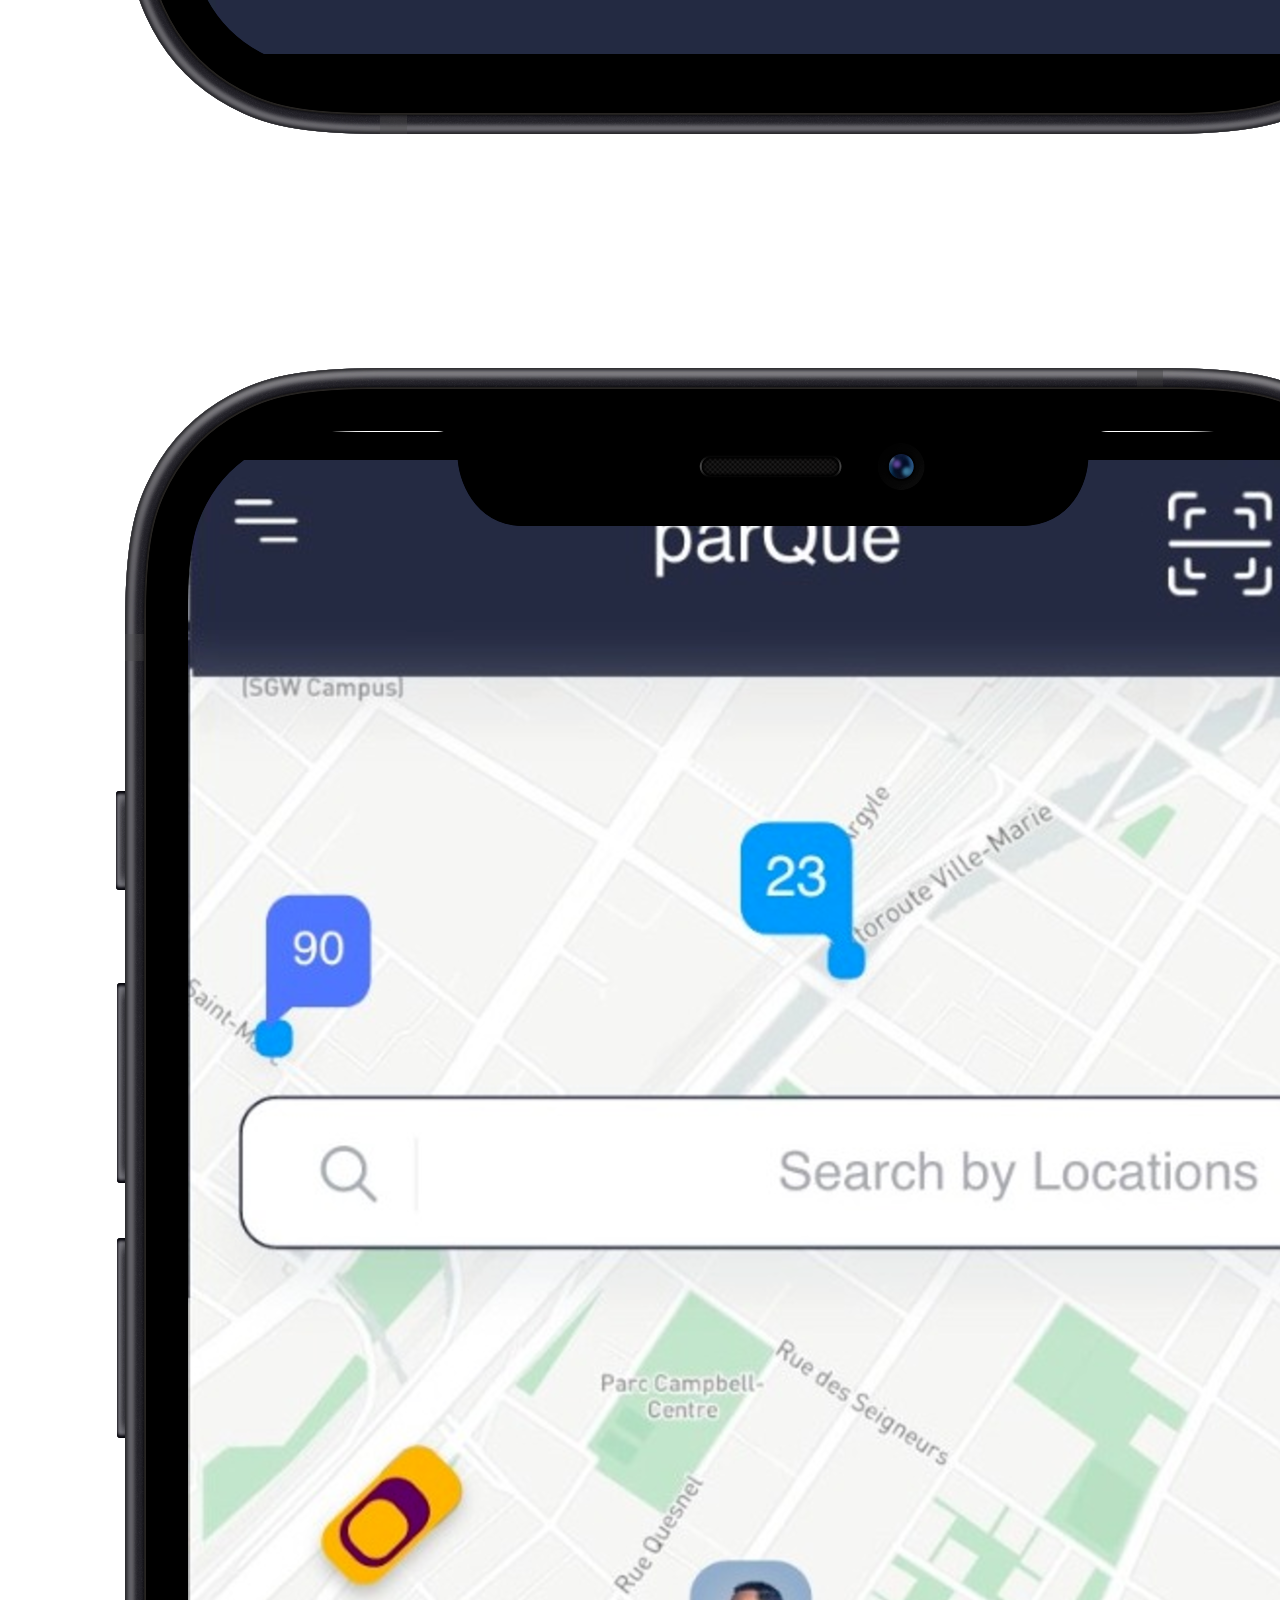
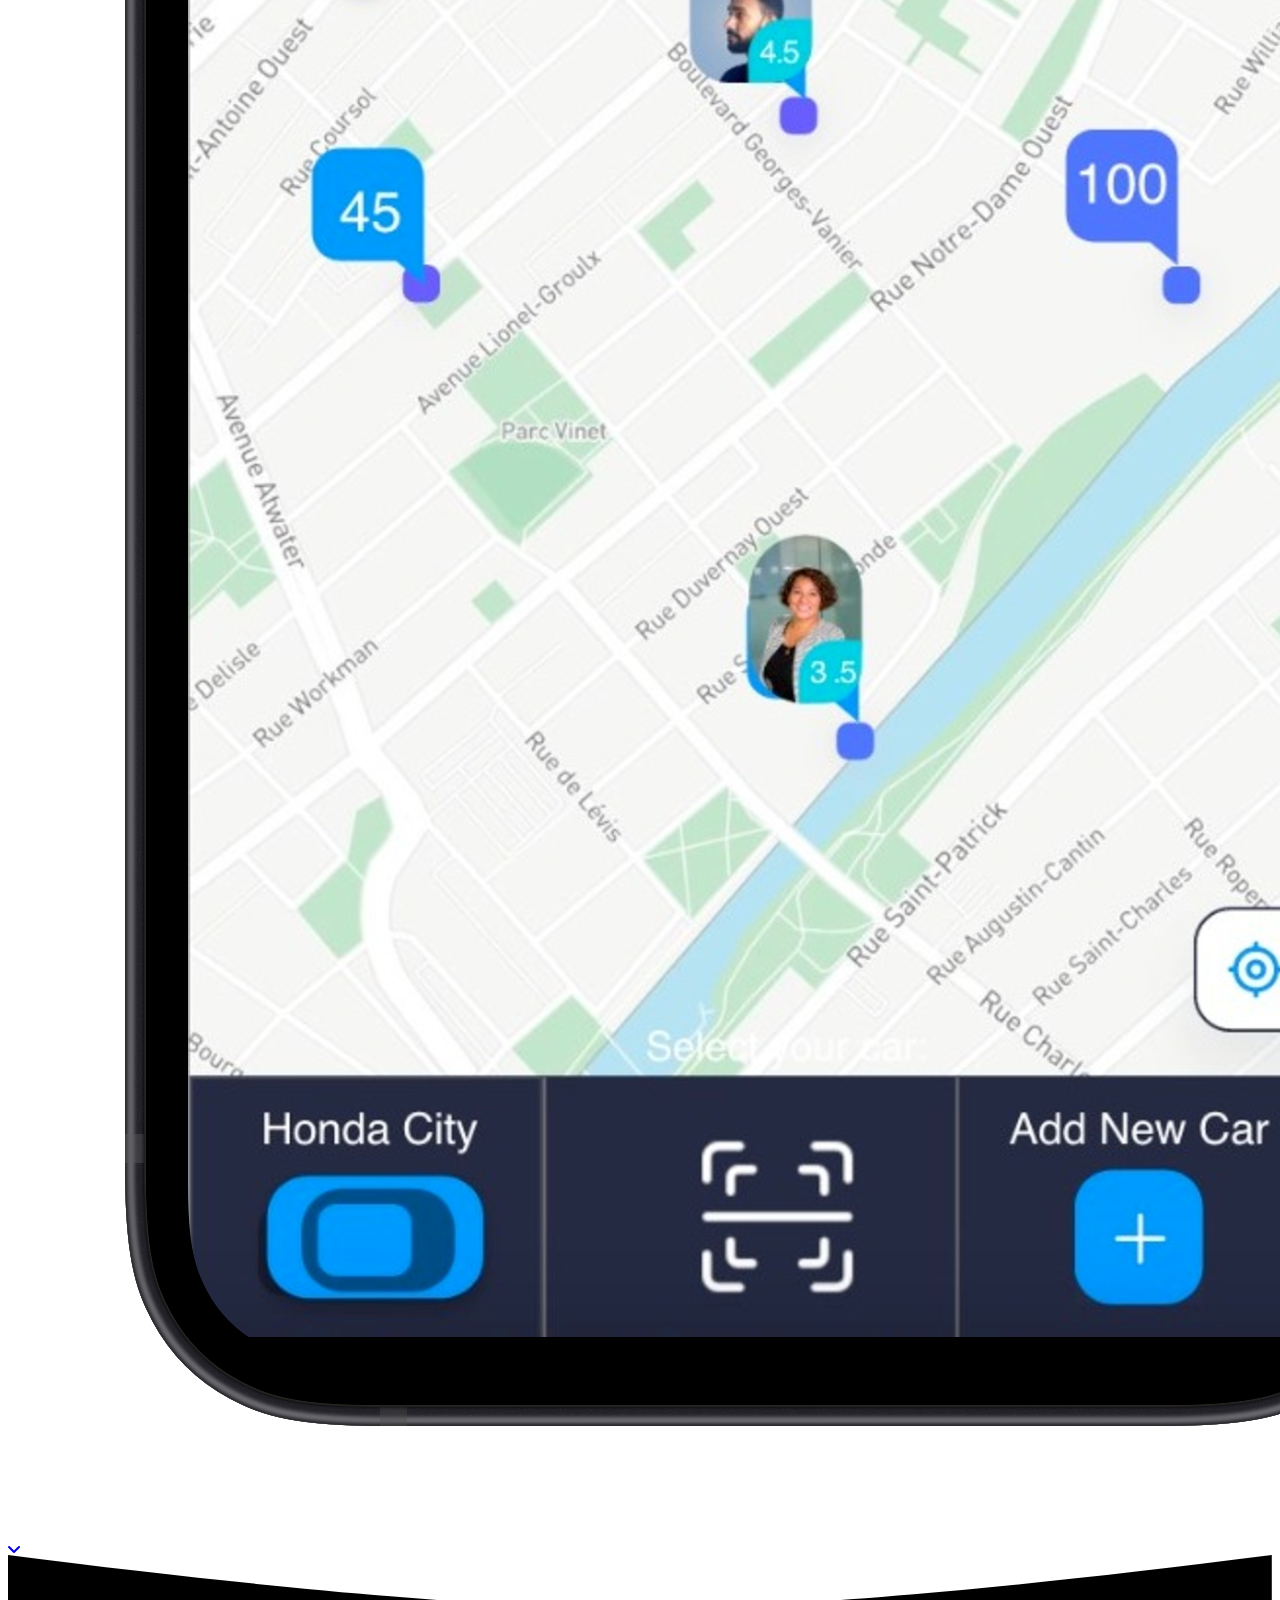
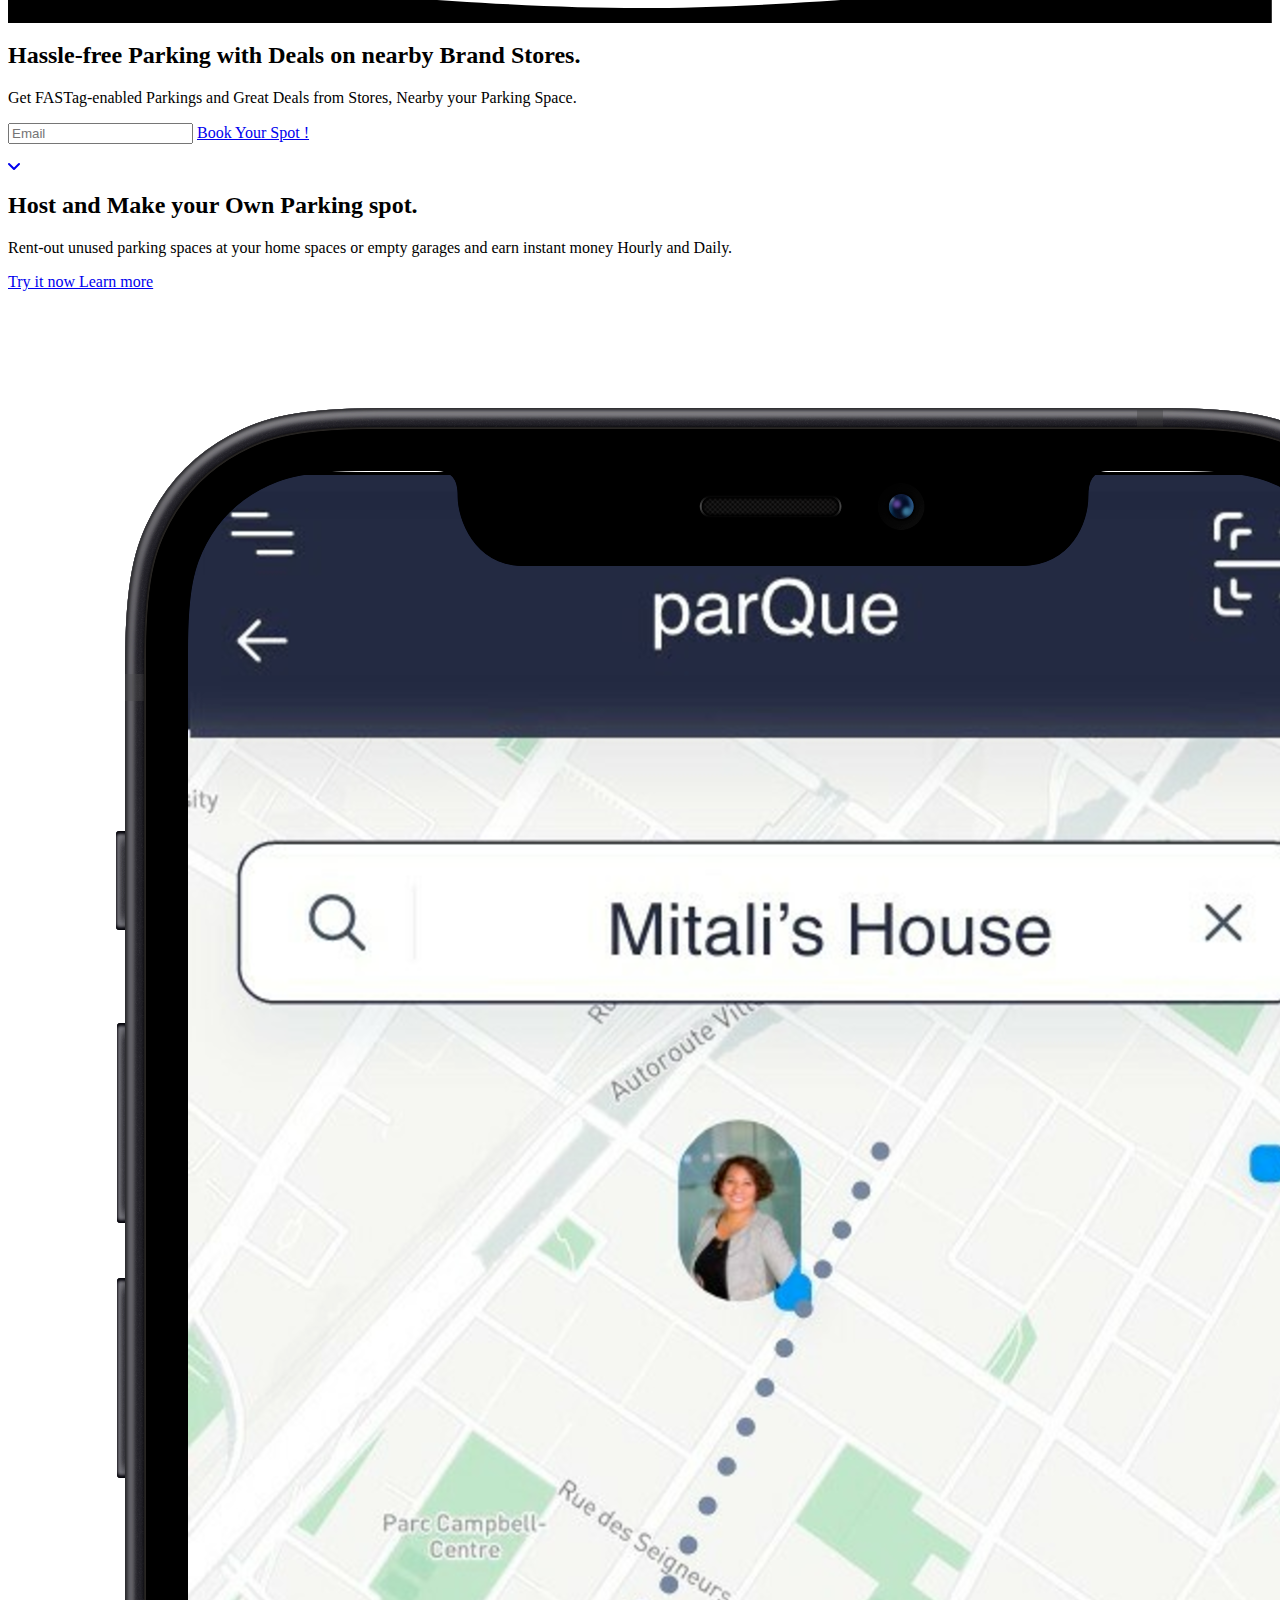
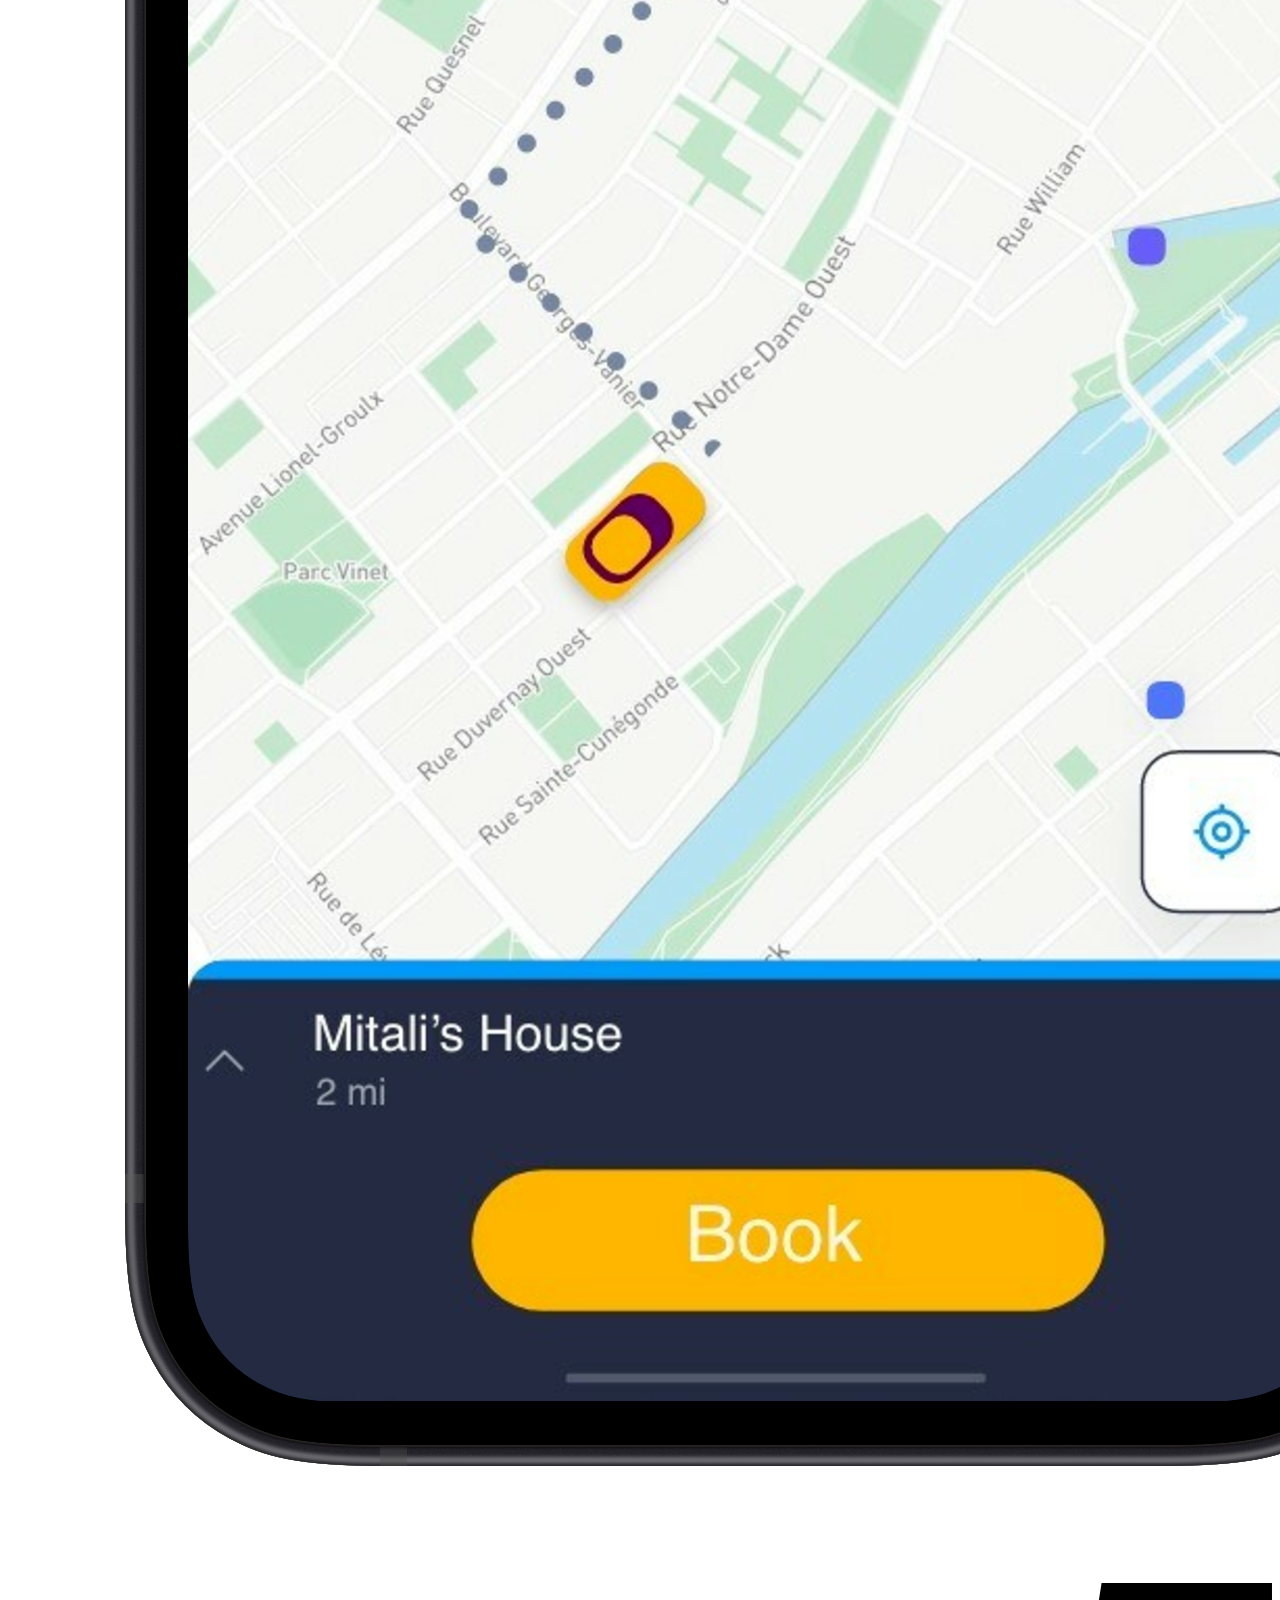
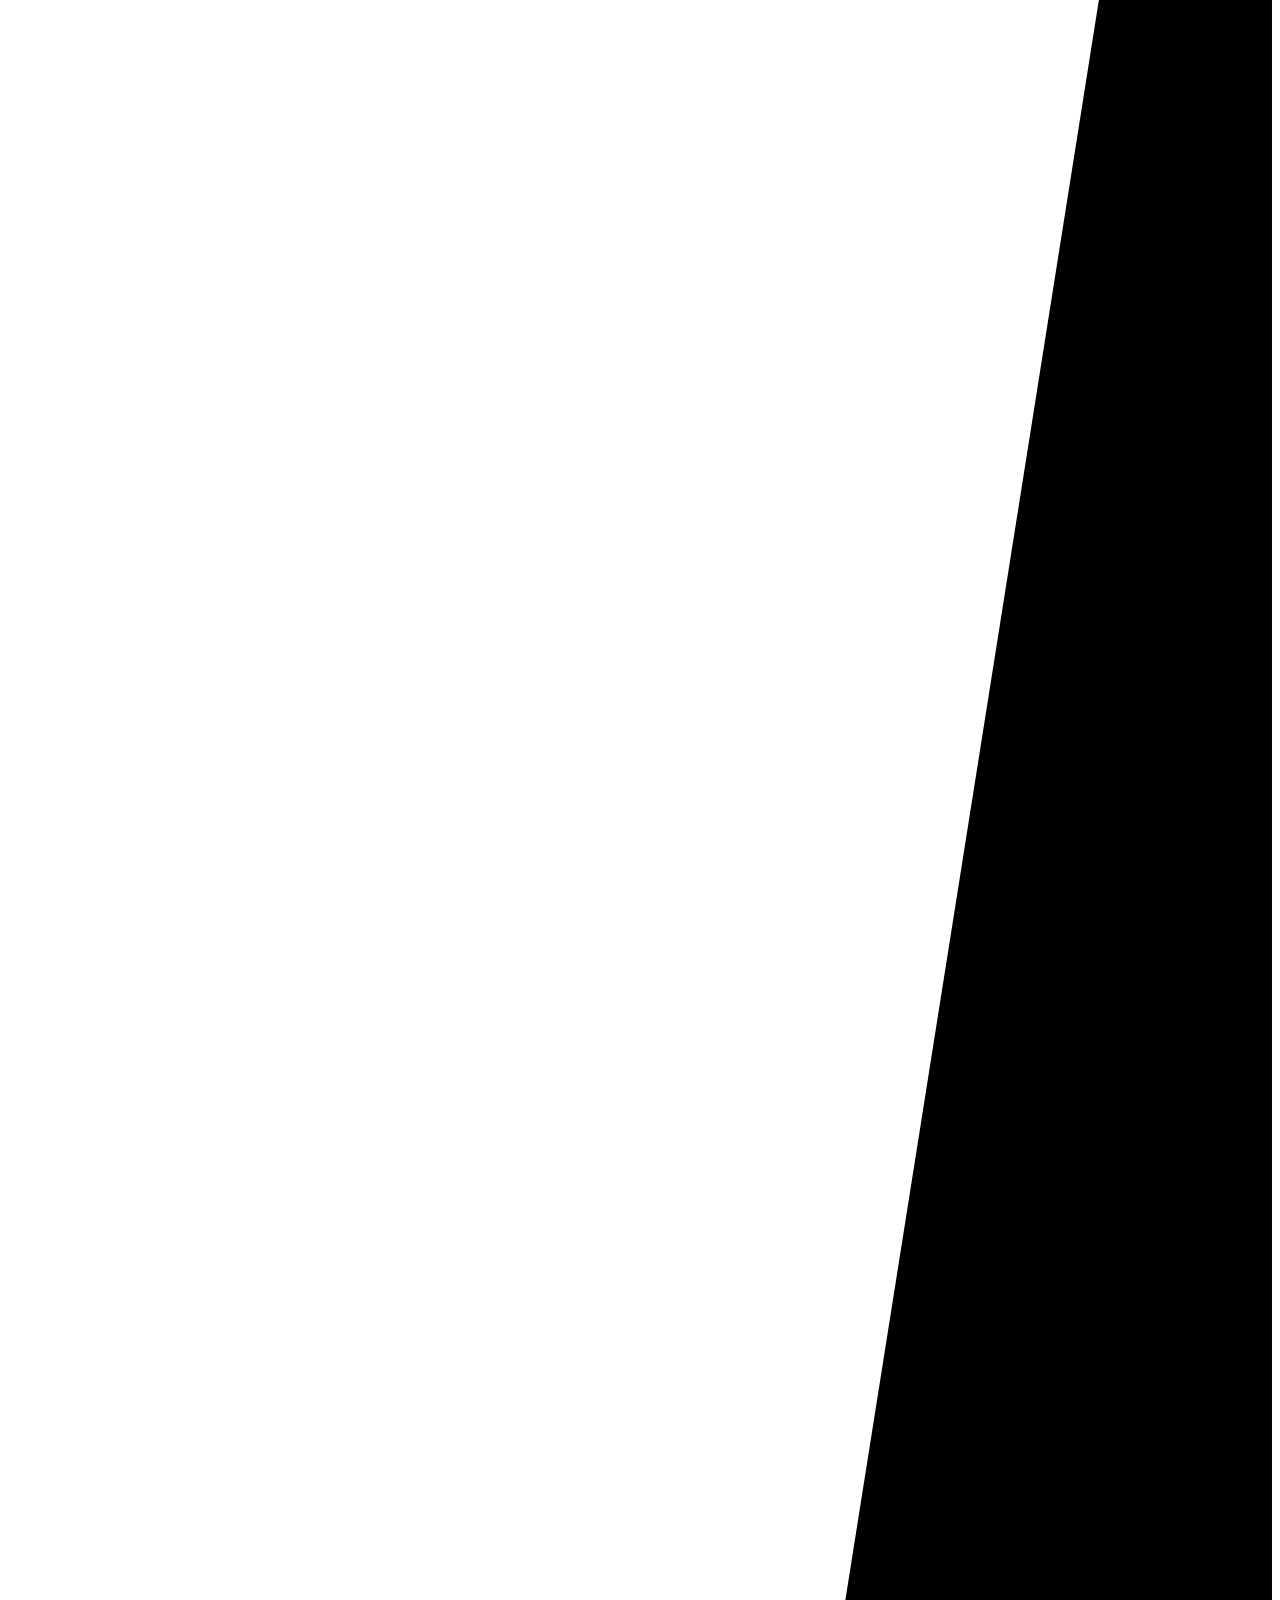
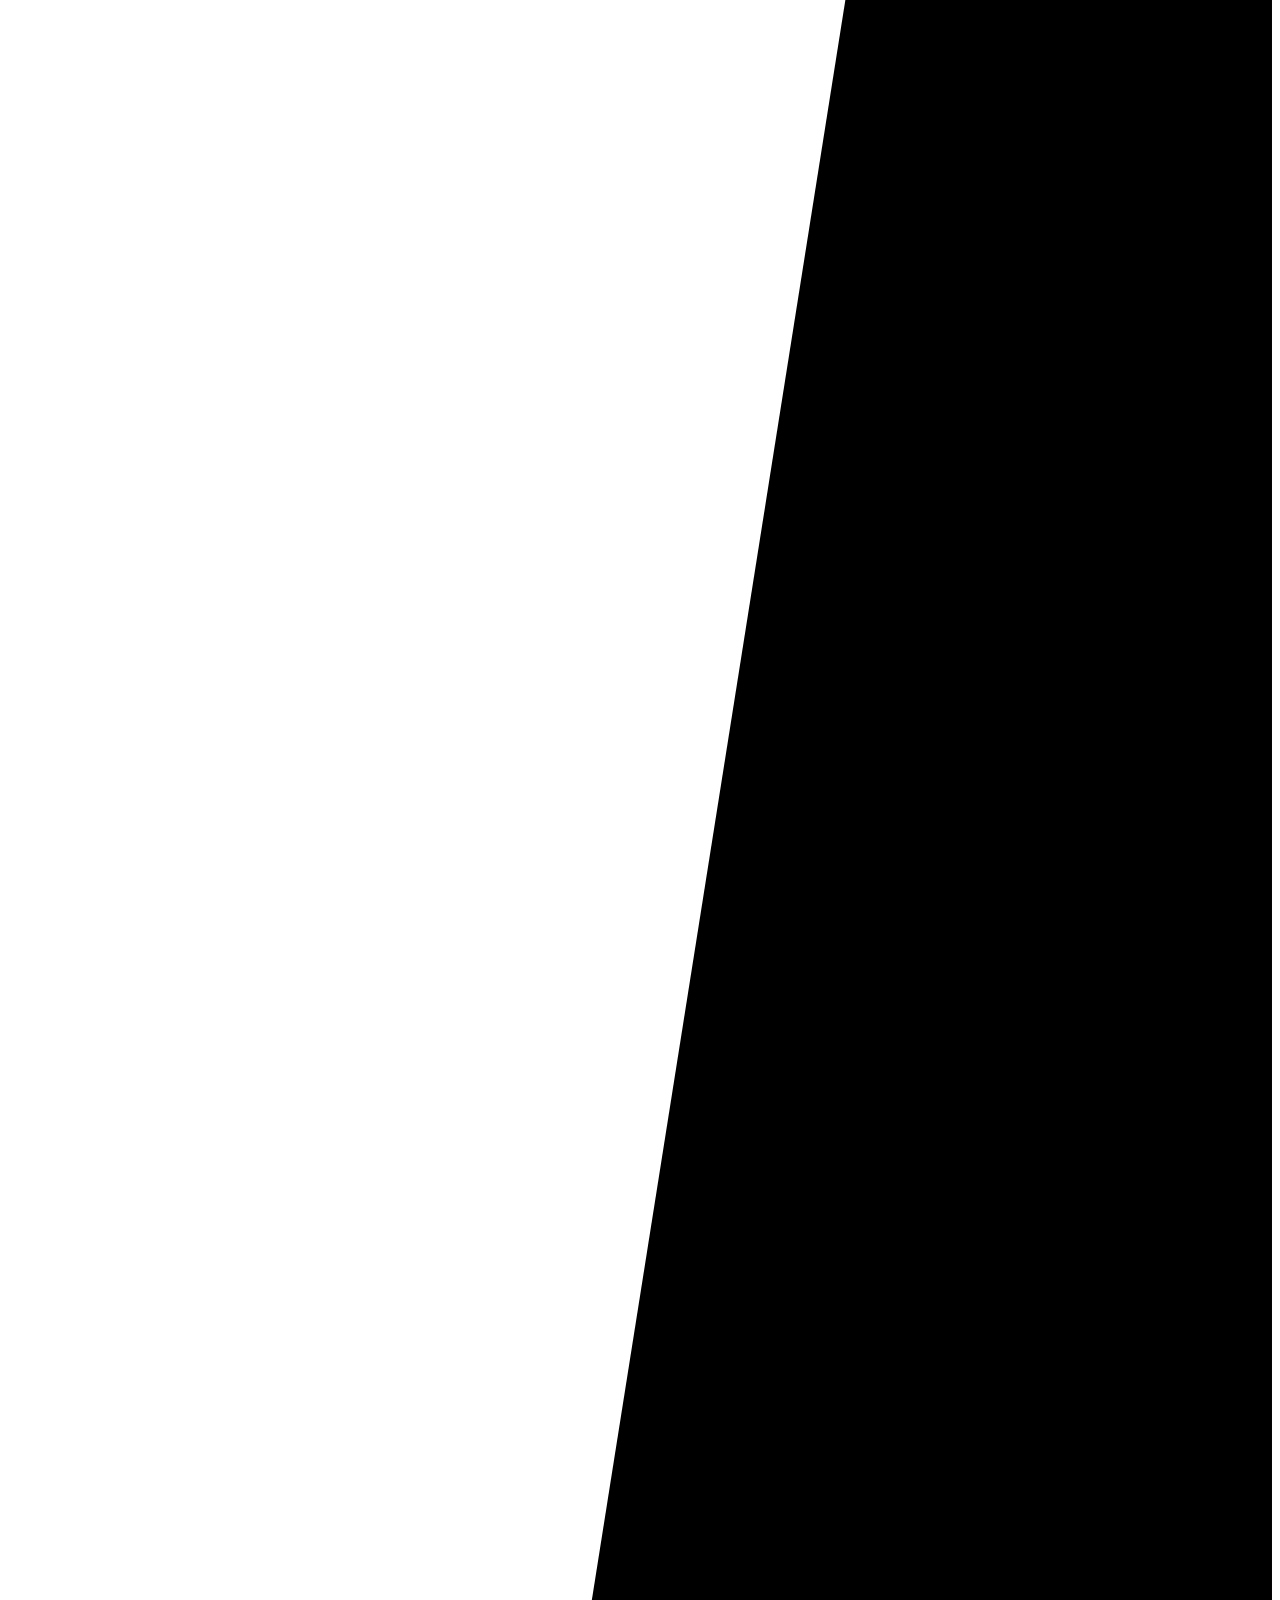
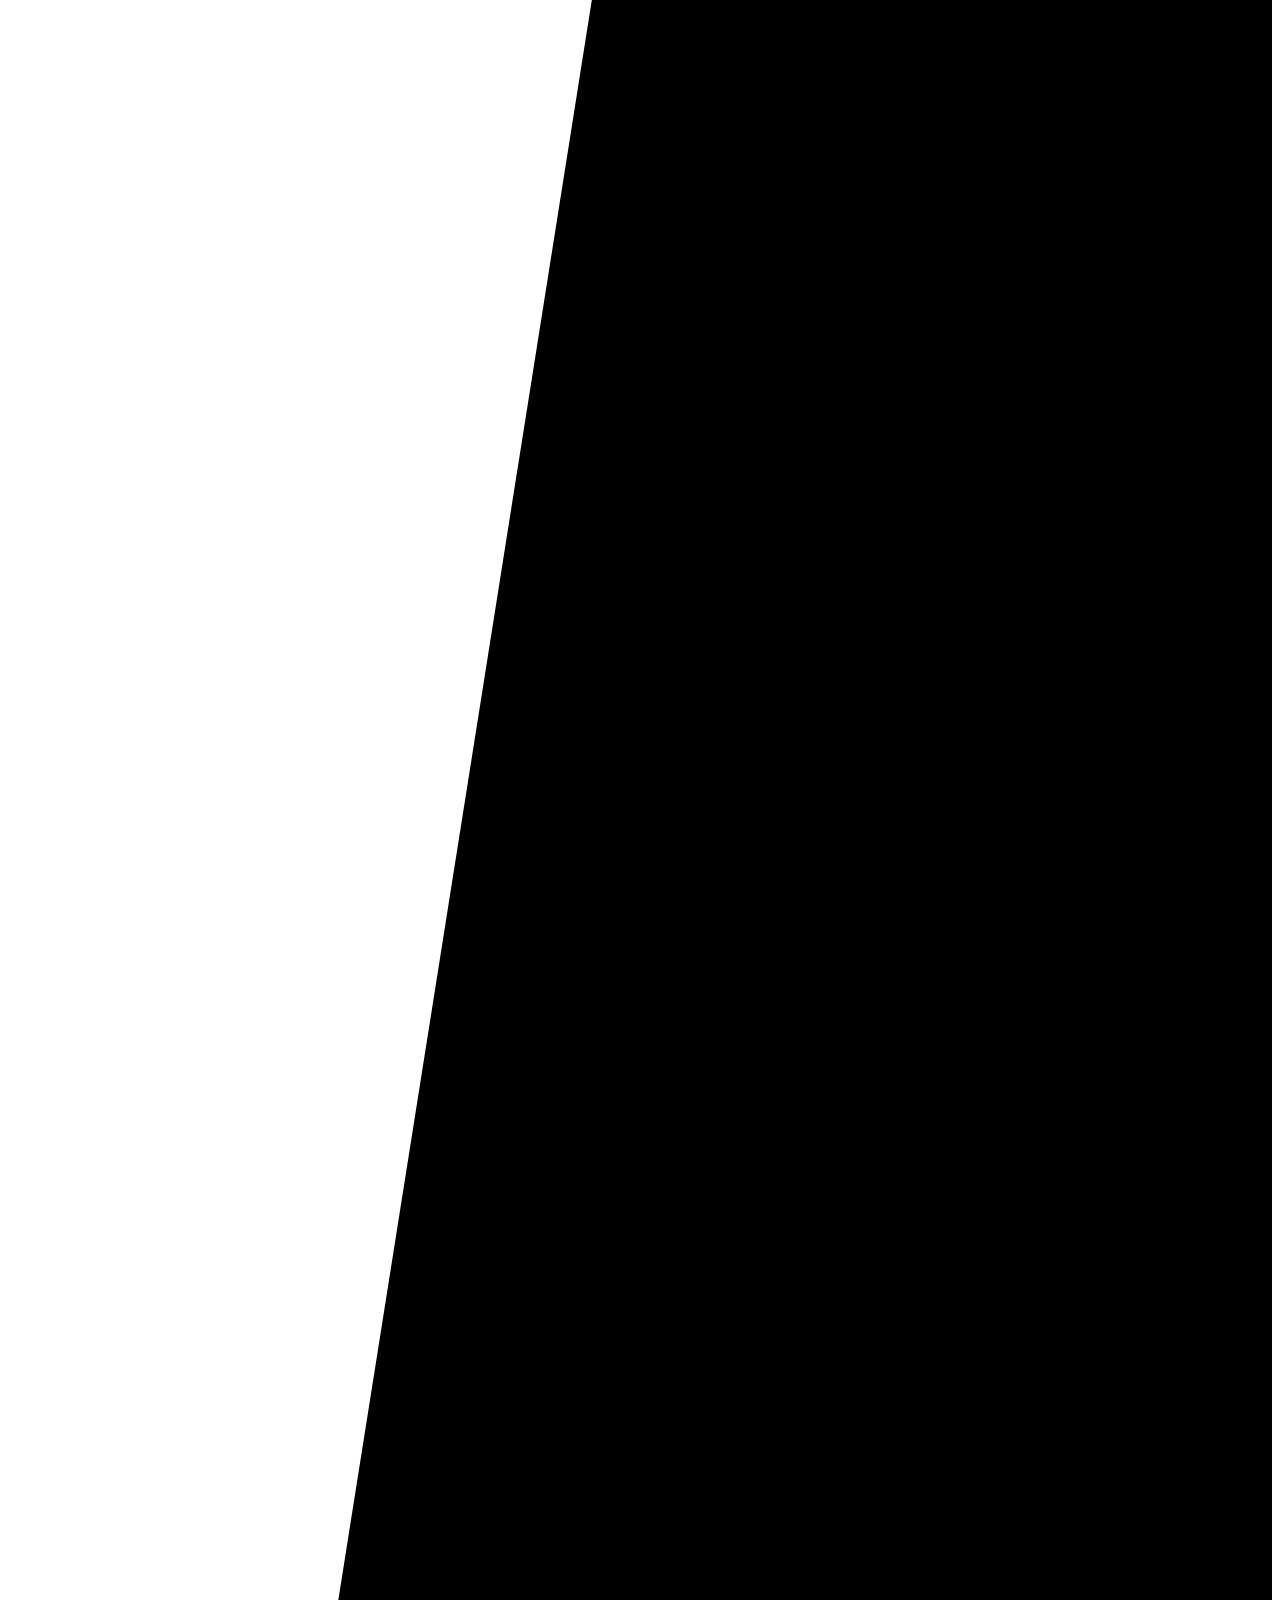
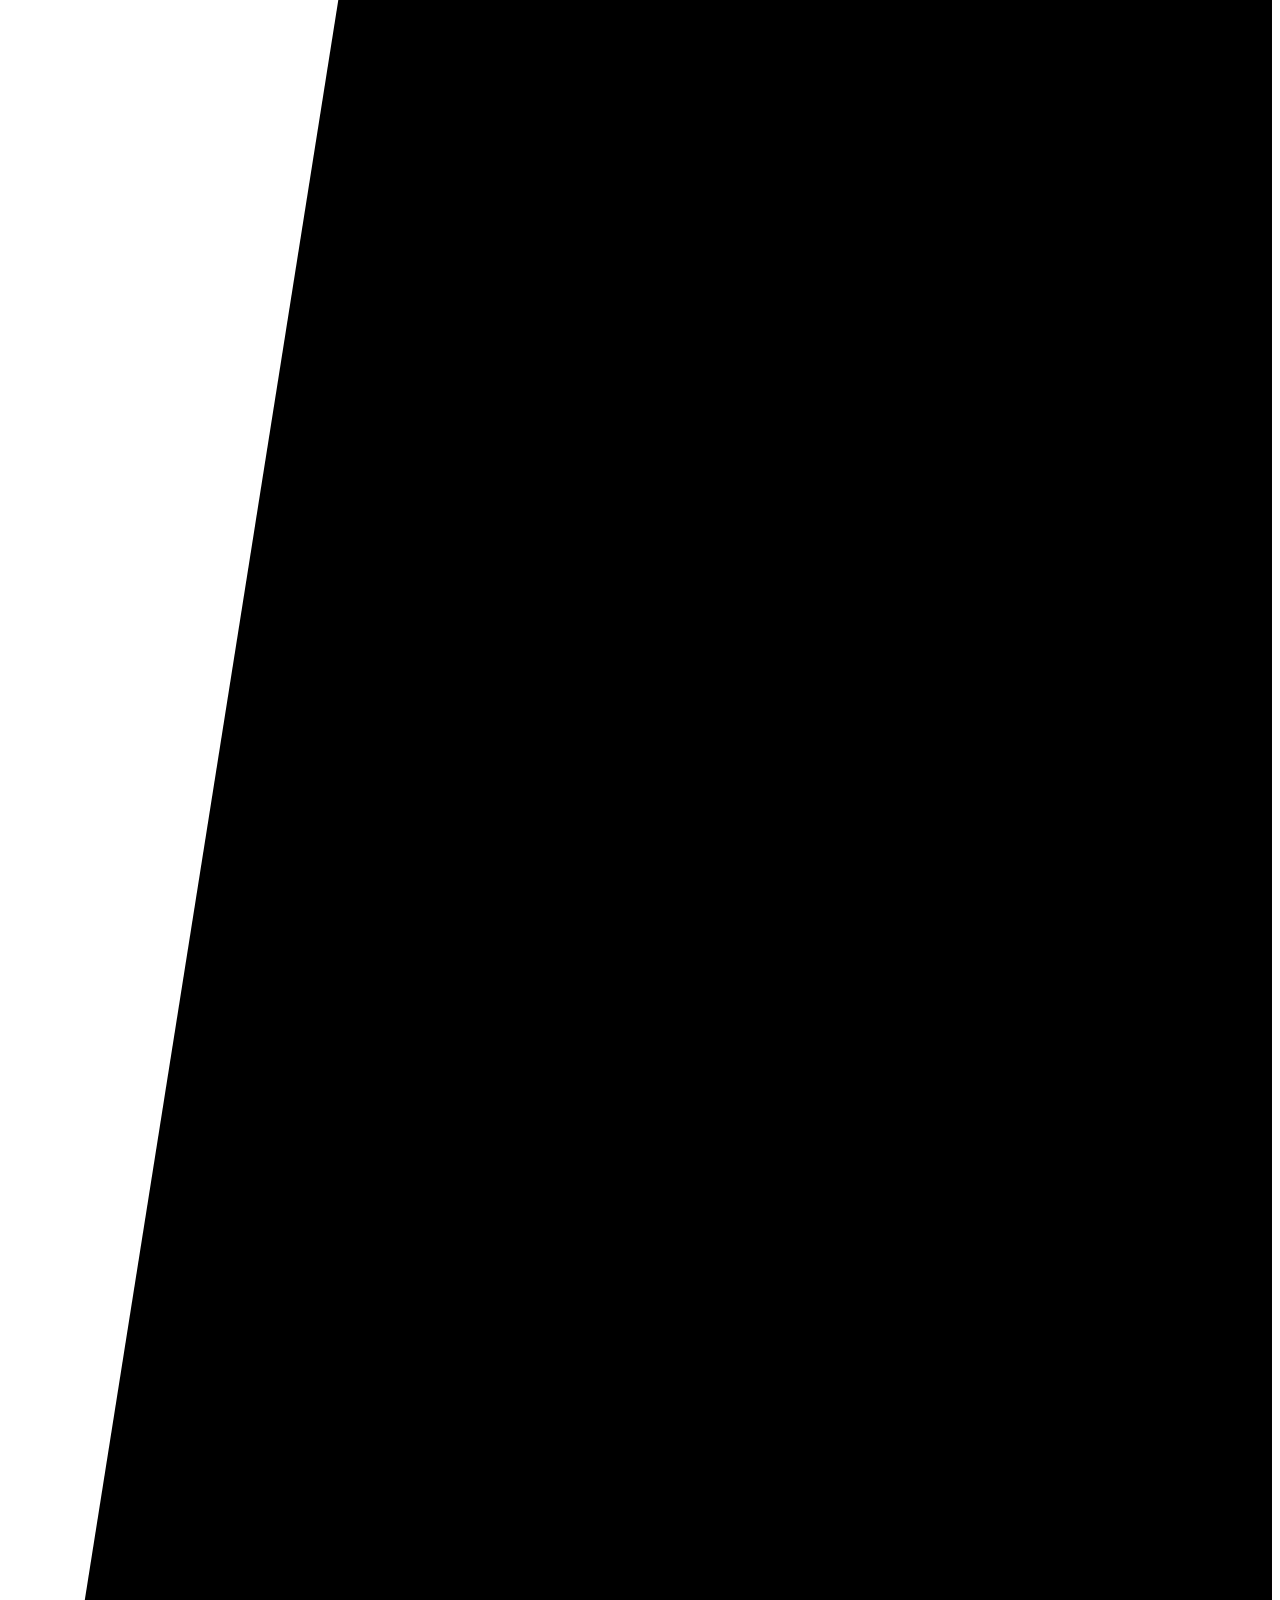
==== commit 5943885a: "removed blog section" ====
--- a/index.html
+++ b/index.html
@@ -321,7 +321,7 @@
   <!---->
   <!---->
   <!---->
-  <div class="bg-gray-50 px-4 py-16 mx-auto w-full md:px-24 lg:px-8 lg:py-20">
+  <!-- <div class="bg-gray-50 px-4 py-16 mx-auto w-full md:px-24 lg:px-8 lg:py-20">
     <div class="max-w-xl mb-10 md:mx-auto sm:text-center lg:max-w-2xl md:mb-12">
       <h2
         class="max-w-lg mb-6 font-sans text-3xl font-bold leading-none tracking-tight text-gray-900 sm:text-4xl md:mx-auto">
@@ -383,7 +383,7 @@
         </div>
       </div>
     </div>
-  </div>
+  </div> -->
   <!---->
   <!---->
   <!---->
